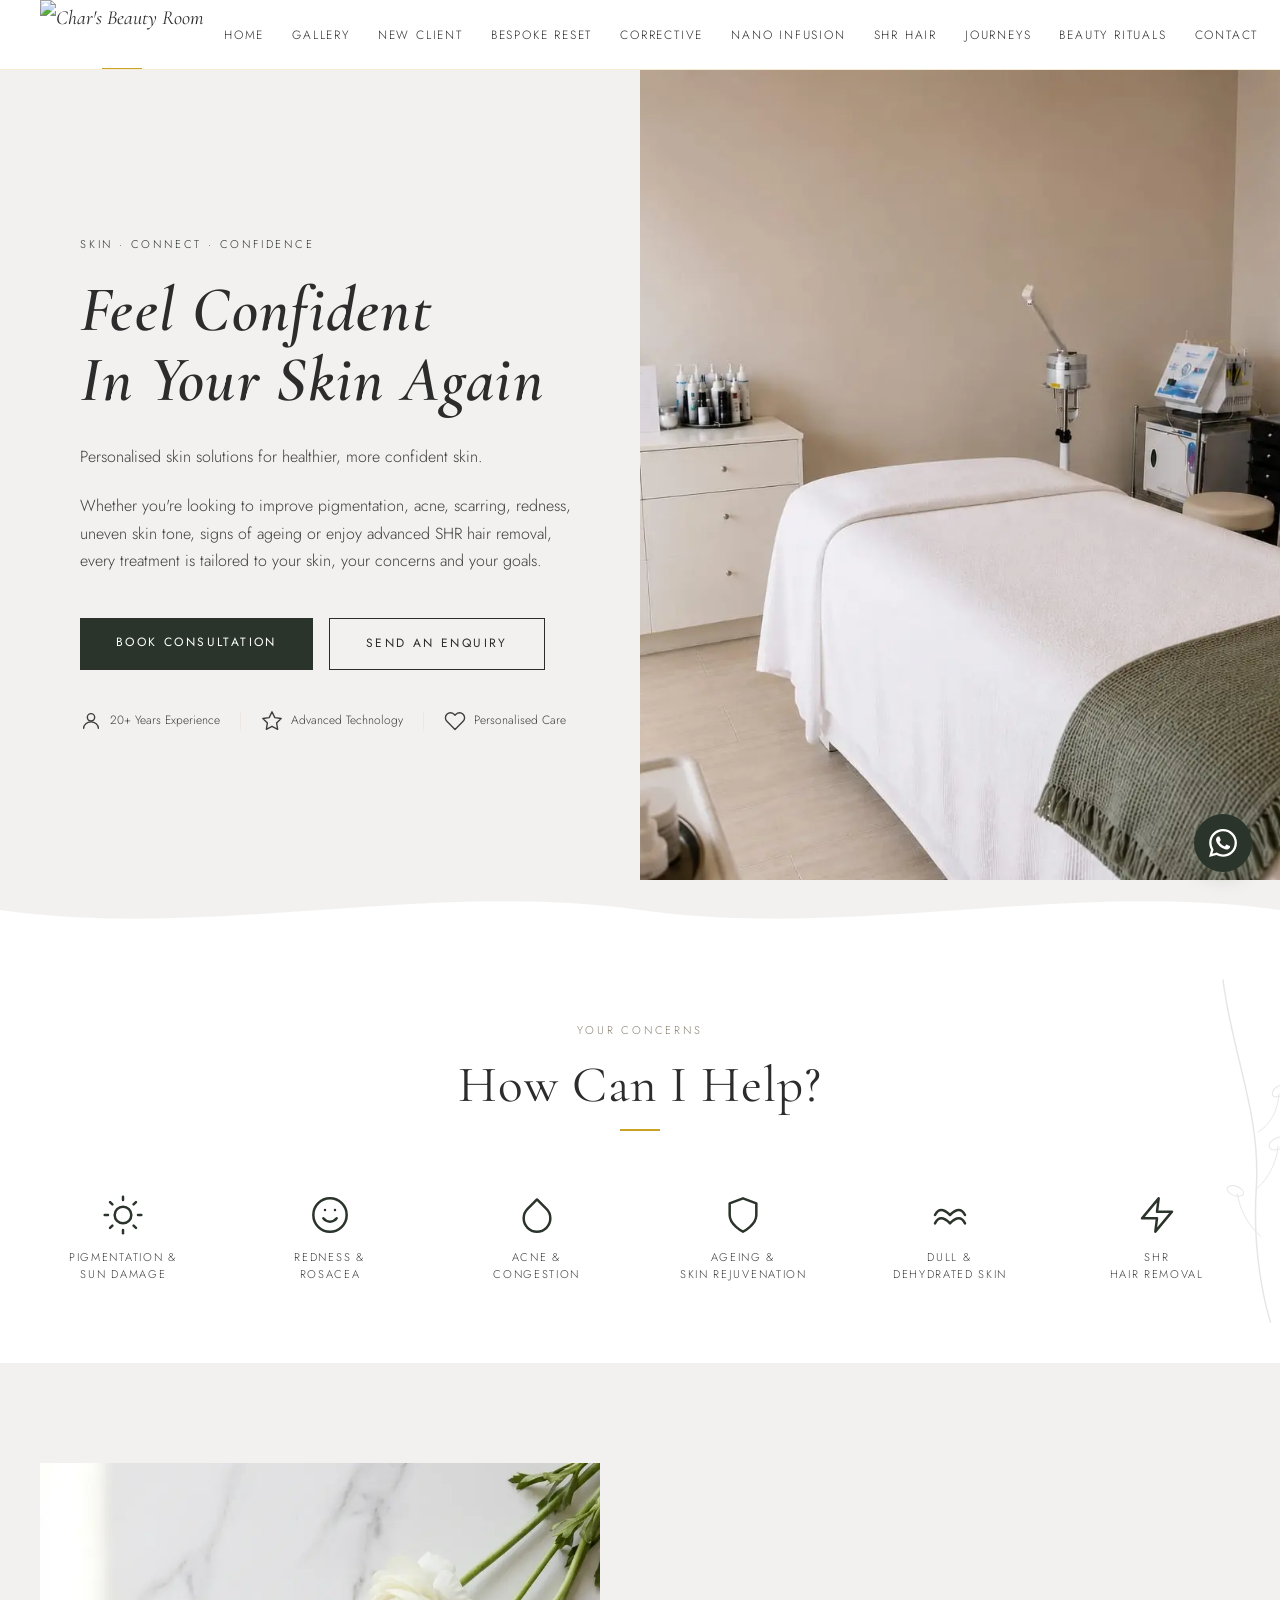
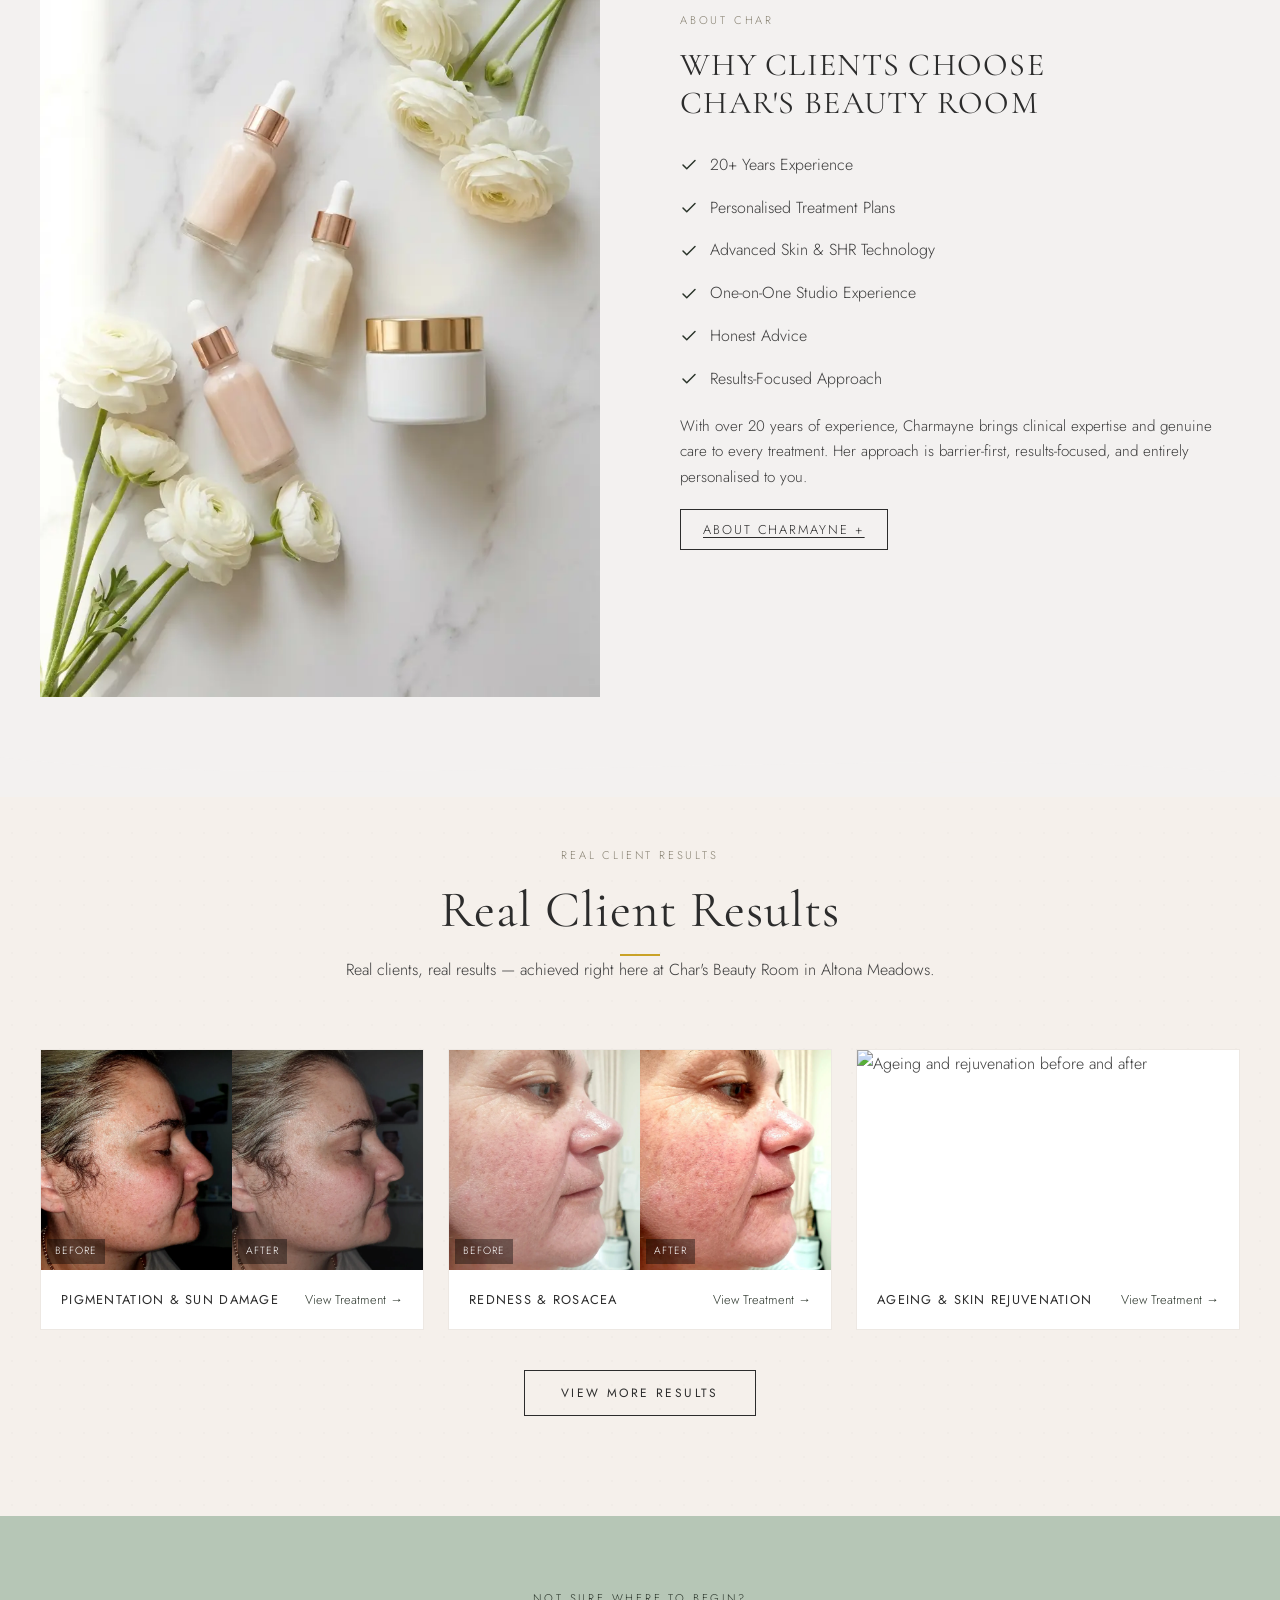
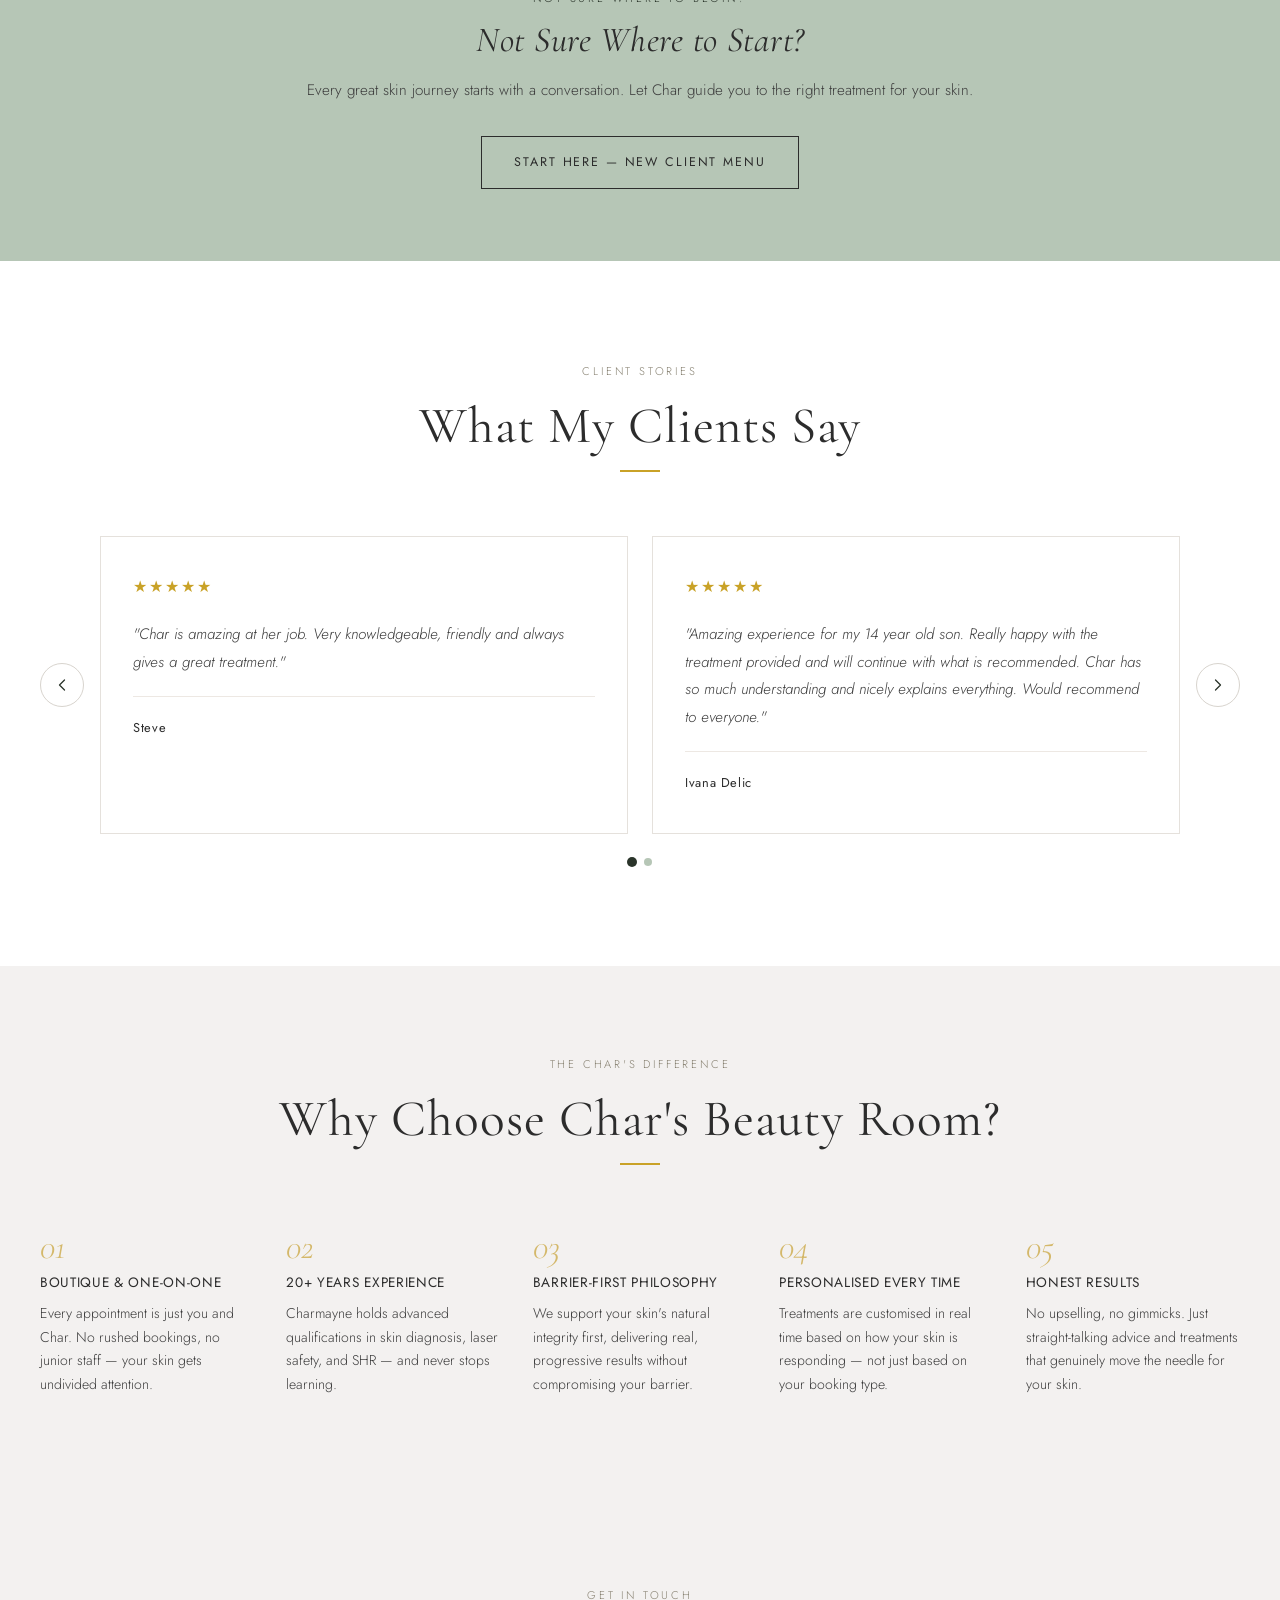
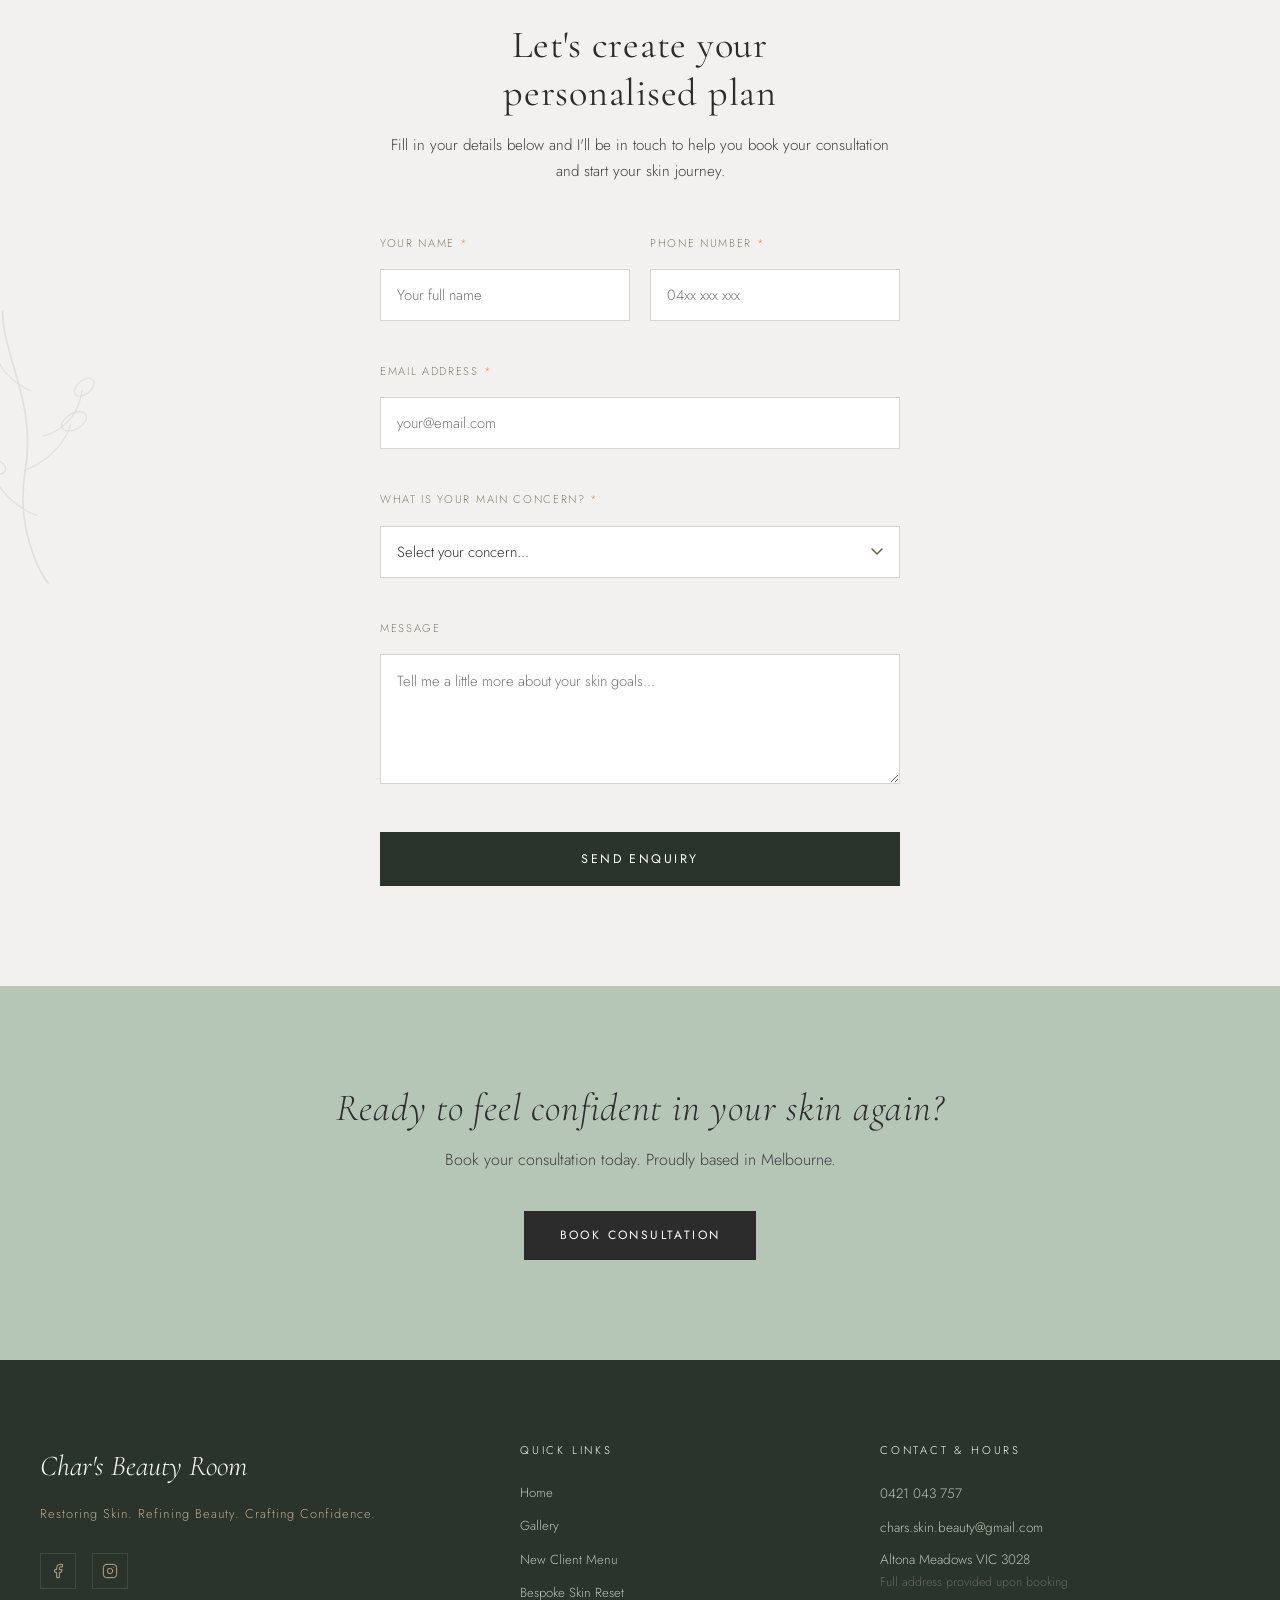
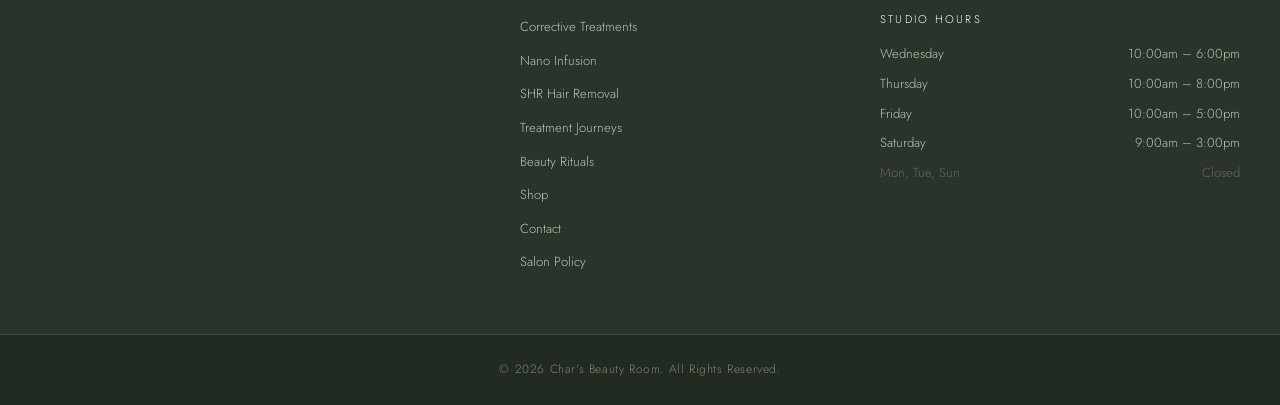
==== index.html @ d91507ef "we" ====
<!DOCTYPE html>
<html lang="en">
<head>
  <meta charset="UTF-8">
  <meta name="viewport" content="width=device-width, initial-scale=1.0">
  <meta name="description" content="Char's Beauty Room — boutique luxury skin and beauty studio in Altona Meadows, Melbourne. Expert skin treatments for pigmentation, rosacea, acne, ageing and SHR hair removal. Personalised to you.">
  <title>Char's Beauty Room | Boutique Skin & Beauty Studio | Altona Meadows Melbourne</title>
  <link rel="stylesheet" href="css/style.css">
  <link rel="icon" type="image/webp" href="images/LOGO.webp">
  <link rel="apple-touch-icon" href="images/LOGO.webp">
</head>
<body>

  <!-- NAVIGATION -->
  <nav class="site-nav" role="navigation" aria-label="Main navigation">
    <div class="nav-inner">
      <a href="index.html" class="nav-logo"><img src="images/LOGO.webp" alt="Char's Beauty Room" class="nav-logo-img"><span class="nav-logo-accent" aria-hidden="true"></span></a>
      <ul class="nav-links" role="list">
        <li><a href="index.html">Home</a></li>
        <li><a href="gallery.html">Gallery</a></li>
        <li><a href="new-client-menu.html">New Client</a></li>
        <li><a href="bespoke-skin-reset.html">Bespoke Reset</a></li>
        <li><a href="corrective-treatments.html">Corrective</a></li>
        <li><a href="nano-infusion.html">Nano Infusion</a></li>
        <li><a href="shr-hair-removal.html">SHR Hair</a></li>
        <li><a href="treatment-journeys.html">Journeys</a></li>
        <li><a href="beauty-rituals.html">Beauty Rituals</a></li>
        <li><a href="contact.html">Contact</a></li>
        <li><a href="shop.html">Shop</a></li>
      </ul>
      <div class="nav-right">
        <a href="https://charsbeautyroom.square.site/s/appointments" target="_blank" rel="noopener" class="btn-book-nav">Book Now</a>
        <button class="hamburger" id="hamburger" aria-label="Open menu" aria-expanded="false">
          <span></span><span></span><span></span>
        </button>
      </div>
    </div>
    <div class="nav-mobile" id="mobileNav" role="navigation" aria-label="Mobile navigation">
      <a href="index.html">Home</a>
      <a href="gallery.html">Gallery</a>
      <a href="new-client-menu.html">New Client</a>
      <a href="bespoke-skin-reset.html">Bespoke Reset</a>
      <a href="corrective-treatments.html">Corrective</a>
      <a href="nano-infusion.html">Nano Infusion</a>
      <a href="shr-hair-removal.html">SHR Hair Removal</a>
      <a href="treatment-journeys.html">Treatment Journeys</a>
      <a href="beauty-rituals.html">Beauty Rituals</a>
      <a href="shop.html">Shop</a>
      <a href="contact.html">Contact</a>
      <a href="salon-policy.html">Salon Policy</a>
      <a href="https://charsbeautyroom.square.site/s/appointments" target="_blank" rel="noopener" class="btn-book-mobile">Book Now</a>
    </div>
  </nav>

  <!-- HERO — split layout, left text / right image -->
  <section class="hp-hero">
    <div class="hp-hero-left">
      <span class="hp-hero-eyebrow">Skin &middot; Connect &middot; Confidence</span>
      <h1 class="hp-hero-h1">Feel Confident<br>In Your Skin Again</h1>
      <p class="hp-hero-sub">Personalised skin solutions for healthier, more confident skin.</p>
      <p class="hp-hero-sub" style="margin-top:10px;">Whether you're looking to improve pigmentation, acne, scarring, redness, uneven skin tone, signs of ageing or enjoy advanced SHR hair removal, every treatment is tailored to your skin, your concerns and your goals.</p>
      <div class="hp-hero-btns">
        <a href="https://charsbeautyroom.square.site/s/appointments" target="_blank" rel="noopener" class="btn-hp-sage">Book Consultation</a>
        <a href="#contact-form" class="btn-hp-outline">Send an Enquiry</a>
      </div>
      <div class="hp-trust-badges">
        <div class="hp-badge">
          <svg width="22" height="22" viewBox="0 0 24 24" fill="none" stroke="currentColor" stroke-width="1.5" stroke-linecap="round" stroke-linejoin="round" aria-hidden="true"><circle cx="12" cy="8" r="4"/><path d="M4 20c0-4 3.6-7 8-7s8 3 8 7"/></svg>
          <span>20+ Years Experience</span>
        </div>
        <span class="hp-badge-divider" aria-hidden="true"></span>
        <div class="hp-badge">
          <svg width="22" height="22" viewBox="0 0 24 24" fill="none" stroke="currentColor" stroke-width="1.5" stroke-linecap="round" stroke-linejoin="round" aria-hidden="true"><polygon points="12 2 15.09 8.26 22 9.27 17 14.14 18.18 21.02 12 17.77 5.82 21.02 7 14.14 2 9.27 8.91 8.26 12 2"/></svg>
          <span>Advanced Technology</span>
        </div>
        <span class="hp-badge-divider" aria-hidden="true"></span>
        <div class="hp-badge">
          <svg width="22" height="22" viewBox="0 0 24 24" fill="none" stroke="currentColor" stroke-width="1.5" stroke-linecap="round" stroke-linejoin="round" aria-hidden="true"><path d="M20.84 4.61a5.5 5.5 0 0 0-7.78 0L12 5.67l-1.06-1.06a5.5 5.5 0 0 0-7.78 7.78l1.06 1.06L12 21.23l7.78-7.78 1.06-1.06a5.5 5.5 0 0 0 0-7.78z"/></svg>
          <span>Personalised Care</span>
        </div>
      </div>
    </div>
    <div class="hp-hero-right">
      <!-- TODO: Replace with images/homepage-hero-new.webp when provided -->
      <div class="hp-hero-placeholder" style="background:#EDE8E3;width:100%;height:100%;display:flex;align-items:center;justify-content:center;min-height:500px;">
        <img src="images/studio-bed.webp" alt="Char's Beauty Room treatment studio" loading="eager" class="hp-hero-img" onerror="this.style.display='none';this.parentNode.querySelector('.hp-placeholder-text').style.display='block'">
        <span class="hp-placeholder-text" style="display:none;font-family:'Cormorant Garamond',serif;font-style:italic;color:#9E9E9E;font-size:1.2rem;">Image coming soon</span>
      </div>
    </div>
  </section>

  <!-- WAVE DIVIDER: hero → concerns -->
  <div class="hp-wave-divider hp-wave-linen" aria-hidden="true">
    <svg viewBox="0 0 1440 60" preserveAspectRatio="none" xmlns="http://www.w3.org/2000/svg"><path d="M0,30 C240,60 480,0 720,30 C960,60 1200,0 1440,30 L1440,60 L0,60 Z" fill="#FFFFFF"/></svg>
  </div>

  <!-- HOW CAN I HELP -->
  <section class="section section-white hp-concerns-section" style="position:relative;overflow:hidden;">
    <div class="section-inner">
      <div class="section-header centered reveal">
        <span class="eyebrow">Your Concerns</span>
        <h2>How Can I Help?</h2>
      </div>
      <div class="hp-concerns-grid">
        <a href="corrective-treatments.html" class="hp-concern-item reveal">
          <svg class="hp-concern-icon" viewBox="0 0 24 24" fill="none" stroke="currentColor" stroke-width="1.5" stroke-linecap="round" stroke-linejoin="round" aria-hidden="true"><circle cx="12" cy="12" r="5"/><line x1="12" y1="1" x2="12" y2="3"/><line x1="12" y1="21" x2="12" y2="23"/><line x1="4.22" y1="4.22" x2="5.64" y2="5.64"/><line x1="18.36" y1="18.36" x2="19.78" y2="19.78"/><line x1="1" y1="12" x2="3" y2="12"/><line x1="21" y1="12" x2="23" y2="12"/><line x1="4.22" y1="19.78" x2="5.64" y2="18.36"/><line x1="18.36" y1="5.64" x2="19.78" y2="4.22"/></svg>
          <span>Pigmentation &amp;<br>Sun Damage</span>
        </a>
        <a href="corrective-treatments.html" class="hp-concern-item reveal">
          <svg class="hp-concern-icon" viewBox="0 0 24 24" fill="none" stroke="currentColor" stroke-width="1.5" stroke-linecap="round" stroke-linejoin="round" aria-hidden="true"><path d="M12 2C6.48 2 2 6.48 2 12s4.48 10 10 10 10-4.48 10-10S17.52 2 12 2z"/><path d="M8 14s1.5 2 4 2 4-2 4-2"/><path d="M9 9h.01M15 9h.01"/></svg>
          <span>Redness &amp;<br>Rosacea</span>
        </a>
        <a href="corrective-treatments.html" class="hp-concern-item reveal">
          <svg class="hp-concern-icon" viewBox="0 0 24 24" fill="none" stroke="currentColor" stroke-width="1.5" stroke-linecap="round" stroke-linejoin="round" aria-hidden="true"><path d="M12 2.69l5.66 5.66a8 8 0 1 1-11.31 0z"/></svg>
          <span>Acne &amp;<br>Congestion</span>
        </a>
        <a href="bespoke-skin-reset.html" class="hp-concern-item reveal">
          <svg class="hp-concern-icon" viewBox="0 0 24 24" fill="none" stroke="currentColor" stroke-width="1.5" stroke-linecap="round" stroke-linejoin="round" aria-hidden="true"><path d="M12 22s8-4 8-10V5l-8-3-8 3v7c0 6 8 10 8 10z"/></svg>
          <span>Ageing &amp;<br>Skin Rejuvenation</span>
        </a>
        <a href="bespoke-skin-reset.html" class="hp-concern-item reveal">
          <svg class="hp-concern-icon" viewBox="0 0 24 24" fill="none" stroke="currentColor" stroke-width="1.5" stroke-linecap="round" stroke-linejoin="round" aria-hidden="true"><path d="M3 12 Q6 6 12 12 Q18 6 21 12"/><path d="M3 17 Q6 11 12 17 Q18 11 21 17"/></svg>
          <span>Dull &amp;<br>Dehydrated Skin</span>
        </a>
        <a href="shr-hair-removal.html" class="hp-concern-item reveal">
          <svg class="hp-concern-icon" viewBox="0 0 24 24" fill="none" stroke="currentColor" stroke-width="1.5" stroke-linecap="round" stroke-linejoin="round" aria-hidden="true"><path d="M13 2L3 14h9l-1 8 10-12h-9l1-8z"/></svg>
          <span>SHR<br>Hair Removal</span>
        </a>
      </div>
      <!-- Decorative botanical right edge -->
      <svg class="hp-concerns-botanical" viewBox="0 0 80 400" fill="none" xmlns="http://www.w3.org/2000/svg" aria-hidden="true" style="position:absolute;right:0;top:50%;transform:translateY(-50%);height:380px;opacity:0.12;pointer-events:none;">
        <path d="M70 380 C70 380 50 320 55 240 C60 160 30 100 20 20" stroke="#2A342A" stroke-width="1.5" stroke-linecap="round"/>
        <path d="M55 240 C55 240 75 225 78 195" stroke="#2A342A" stroke-width="1" stroke-linecap="round"/>
        <path d="M60 290 C60 290 40 275 35 245" stroke="#2A342A" stroke-width="1" stroke-linecap="round"/>
        <path d="M57 180 C57 180 77 170 79 140" stroke="#2A342A" stroke-width="1" stroke-linecap="round"/>
        <ellipse cx="78" cy="192" rx="10" ry="6" transform="rotate(-25 78 192)" stroke="#2A342A" stroke-width="1"/>
        <ellipse cx="33" cy="242" rx="9" ry="5" transform="rotate(20 33 242)" stroke="#2A342A" stroke-width="1"/>
        <ellipse cx="79" cy="137" rx="8" ry="5" transform="rotate(-35 79 137)" stroke="#2A342A" stroke-width="1"/>
      </svg>
    </div>
  </section>

  <!-- ABOUT CHAR -->
  <section class="section section-linen hp-about-section">
    <div class="section-inner">
      <div class="hp-about-grid">
        <div class="hp-about-image reveal">
          <!-- TODO: Replace with images/homepage-about-new.webp when provided -->
          <img src="images/homepage-hero-new.webp" alt="Char's Beauty Room skincare" loading="lazy" class="hp-about-img" onerror="this.style.display='none';this.nextElementSibling.style.display='flex'" style="object-fit:cover;width:100%;height:100%;">
          <div class="hp-img-placeholder" style="display:none;width:100%;height:500px;background:#EDE8E3;align-items:center;justify-content:center;"><span style="font-family:'Cormorant Garamond',serif;font-style:italic;color:#9E9E9E;font-size:1.1rem;">Image coming soon</span></div>
        </div>
        <div class="hp-about-content reveal">
          <span class="eyebrow">About Char</span>
          <h2 class="hp-about-h2">Why Clients Choose<br>Char's Beauty Room</h2>
          <ul class="hp-checklist">
            <li>
              <svg class="hp-check" viewBox="0 0 24 24" fill="none" stroke="currentColor" stroke-width="2" stroke-linecap="round" stroke-linejoin="round" aria-hidden="true"><polyline points="20 6 9 17 4 12"/></svg>
              20+ Years Experience
            </li>
            <li>
              <svg class="hp-check" viewBox="0 0 24 24" fill="none" stroke="currentColor" stroke-width="2" stroke-linecap="round" stroke-linejoin="round" aria-hidden="true"><polyline points="20 6 9 17 4 12"/></svg>
              Personalised Treatment Plans
            </li>
            <li>
              <svg class="hp-check" viewBox="0 0 24 24" fill="none" stroke="currentColor" stroke-width="2" stroke-linecap="round" stroke-linejoin="round" aria-hidden="true"><polyline points="20 6 9 17 4 12"/></svg>
              Advanced Skin &amp; SHR Technology
            </li>
            <li>
              <svg class="hp-check" viewBox="0 0 24 24" fill="none" stroke="currentColor" stroke-width="2" stroke-linecap="round" stroke-linejoin="round" aria-hidden="true"><polyline points="20 6 9 17 4 12"/></svg>
              One-on-One Studio Experience
            </li>
            <li>
              <svg class="hp-check" viewBox="0 0 24 24" fill="none" stroke="currentColor" stroke-width="2" stroke-linecap="round" stroke-linejoin="round" aria-hidden="true"><polyline points="20 6 9 17 4 12"/></svg>
              Honest Advice
            </li>
            <li>
              <svg class="hp-check" viewBox="0 0 24 24" fill="none" stroke="currentColor" stroke-width="2" stroke-linecap="round" stroke-linejoin="round" aria-hidden="true"><polyline points="20 6 9 17 4 12"/></svg>
              Results-Focused Approach
            </li>
          </ul>
          <p class="hp-about-teaser">With over 20 years of experience, Charmayne brings clinical expertise and genuine care to every treatment. Her approach is barrier-first, results-focused, and entirely personalised to you.</p>
          <button class="hp-expand-btn" id="about-expand-btn" aria-expanded="false">About Charmayne +</button>
          <div class="hp-expand-content" id="about-expand-content" aria-hidden="true">
            <p class="hp-expand-text">I'm Charmayne — the founder, therapist, and the person you will see at every single appointment. With over 20 years in the skin and beauty industry, I have spent my career learning what skin actually needs — not what sells, not what looks good on a menu, but what delivers real, lasting results for real people.</p>
            <p class="hp-expand-text">I built Char's Beauty Room because I believe you deserve better than a generic facial from someone who has never seen your skin before. Every client who walks through my door receives my complete attention, my honest professional opinion, and a treatment plan built specifically around them.</p>
            <p class="hp-expand-text">Holding a Diploma in Beauty Therapy, a nationally accredited Laser Safety certificate, and multiple advanced qualifications in skin diagnosis and SHR Hair Removal, I stay ahead of the latest skin technologies — not to chase trends, but to ensure that what we offer is always at the highest possible standard.</p>
            <p class="hp-expand-text">At the heart of everything we do is a belief that skin health is cumulative. One treatment can change how your skin looks today. A treatment journey changes how your skin behaves for years. We are here for the long game — and we will be honest with you about what that looks like.</p>
            <p class="hp-expand-text" style="font-style:italic;color:#2A342A;">Char's Beauty Room is one studio. One expert. One person who genuinely cares about your skin.</p>
          </div>
        </div>
      </div>
    </div>
  </section>

  <!-- WAVE DIVIDER: about → results -->
  <div class="hp-wave-divider hp-wave-white" aria-hidden="true">
    <svg viewBox="0 0 1440 60" preserveAspectRatio="none" xmlns="http://www.w3.org/2000/svg"><path d="M0,20 C360,60 1080,0 1440,40 L1440,60 L0,60 Z" fill="#F3F1F0"/></svg>
  </div>

  <!-- REAL CLIENT RESULTS -->
  <section class="section section-linen hp-results-section hp-dot-texture" style="background:#F3F1F0;">
    <div class="section-inner">
      <div class="section-header centered reveal">
        <span class="eyebrow">Real Client Results</span>
        <h2>Real Client Results</h2>
        <p>Real clients, real results — achieved right here at Char's Beauty Room in Altona Meadows.</p>
      </div>

      <!-- Row 1 — always visible -->
      <div class="hp-results-grid" id="results-row-1">
        <!-- Card 1: Pigmentation -->
        <div class="hp-result-card reveal">
          <div class="hp-result-images">
            <div class="hp-result-img-wrap">
              <img src="images/pigmentation-before.webp" alt="Pigmentation before treatment" loading="lazy">
              <span class="hp-result-label">Before</span>
            </div>
            <div class="hp-result-img-wrap">
              <img src="images/pigmentation-after.webp" alt="Pigmentation after treatment" loading="lazy">
              <span class="hp-result-label">After</span>
            </div>
          </div>
          <div class="hp-result-body">
            <span class="hp-result-concern">Pigmentation &amp; Sun Damage</span>
            <a href="corrective-treatments.html" class="hp-result-link">View Treatment &rarr;</a>
          </div>
        </div>

        <!-- Card 2: Rosacea -->
        <div class="hp-result-card reveal">
          <div class="hp-result-images">
            <div class="hp-result-img-wrap">
              <img src="images/rosacea-before.webp" alt="Rosacea before treatment" loading="lazy">
              <span class="hp-result-label">Before</span>
            </div>
            <div class="hp-result-img-wrap">
              <img src="images/rosacea-after.webp" alt="Rosacea after treatment" loading="lazy">
              <span class="hp-result-label">After</span>
            </div>
          </div>
          <div class="hp-result-body">
            <span class="hp-result-concern">Redness &amp; Rosacea</span>
            <a href="corrective-treatments.html" class="hp-result-link">View Treatment &rarr;</a>
          </div>
        </div>

        <!-- Card 3: Ageing — single collage image -->
        <div class="hp-result-card reveal">
          <div class="hp-result-images hp-result-single">
            <img src="images/ageing-rejuvenation-before-after.webp" alt="Ageing and rejuvenation before and after" loading="lazy">
          </div>
          <div class="hp-result-body">
            <span class="hp-result-concern">Ageing &amp; Skin Rejuvenation</span>
            <a href="bespoke-skin-reset.html" class="hp-result-link">View Treatment &rarr;</a>
          </div>
        </div>
      </div>

      <!-- Toggle button -->
      <div class="hp-results-toggle-wrap">
        <button class="btn-hp-outline-dark" id="results-toggle-btn" aria-expanded="false">View More Results</button>
      </div>

      <!-- Row 2 — hidden, revealed on toggle -->
      <div class="hp-results-grid hp-results-hidden" id="results-row-2" aria-hidden="true">
        <!-- Card 4: Acne -->
        <div class="hp-result-card reveal">
          <div class="hp-result-images hp-result-single">
            <img src="images/acne-chin-before-after.webp" alt="Chin acne before and after" loading="lazy">
          </div>
          <div class="hp-result-body">
            <span class="hp-result-concern">Acne &amp; Congestion</span>
            <a href="corrective-treatments.html" class="hp-result-link">View Treatment &rarr;</a>
          </div>
        </div>

        <!-- Card 5: SHR facial -->
        <div class="hp-result-card reveal">
          <div class="hp-result-images hp-result-single">
            <img src="images/shr-facial-hair-collage.webp" alt="SHR facial hair removal results" loading="lazy">
          </div>
          <div class="hp-result-body">
            <span class="hp-result-concern">SHR — Facial Hair Removal</span>
            <a href="shr-hair-removal.html" class="hp-result-link">View Treatment &rarr;</a>
          </div>
        </div>

        <!-- Card 6: SHR back -->
        <div class="hp-result-card reveal">
          <div class="hp-result-images">
            <div class="hp-result-img-wrap">
              <img src="images/shr-back-before.webp" alt="Back hair before SHR" loading="lazy">
              <span class="hp-result-label">Before</span>
            </div>
            <div class="hp-result-img-wrap">
              <img src="images/shr-back-after.webp" alt="Back hair after SHR" loading="lazy">
              <span class="hp-result-label">After</span>
            </div>
          </div>
          <div class="hp-result-body">
            <span class="hp-result-concern">SHR — Back Hair Removal</span>
            <a href="shr-hair-removal.html" class="hp-result-link">View Treatment &rarr;</a>
          </div>
        </div>

        <!-- Card 7: ba.webp — before/after collage (acne/congestion) -->
        <div class="hp-result-card reveal">
          <div class="hp-result-images hp-result-single" style="background:#ffffff;">
            <img src="images/ba.webp" alt="Acne and congestion before and after" loading="lazy" style="width:100%;height:auto;object-fit:contain;display:block;">
          </div>
          <div class="hp-result-body">
            <span class="hp-result-concern">Acne &amp; Congestion</span>
            <a href="corrective-treatments.html" class="hp-result-link">View Treatment &rarr;</a>
          </div>
        </div>

        <!-- Card 8: ba1.webp — before/after collage (pigmentation) -->
        <div class="hp-result-card reveal">
          <div class="hp-result-images hp-result-single" style="background:#ffffff;">
            <img src="images/ba1.webp" alt="Pigmentation treatment before and after" loading="lazy" style="width:100%;height:auto;object-fit:contain;display:block;">
          </div>
          <div class="hp-result-body">
            <span class="hp-result-concern">Pigmentation &amp; Sun Damage</span>
            <a href="corrective-treatments.html" class="hp-result-link">View Treatment &rarr;</a>
          </div>
        </div>

        <!-- Card 9: ba2.webp — before/after collage (skin rejuvenation) -->
        <div class="hp-result-card reveal">
          <div class="hp-result-images hp-result-single" style="background:#ffffff;">
            <img src="images/ba2.webp" alt="Skin rejuvenation before and after" loading="lazy" style="width:100%;height:auto;object-fit:contain;display:block;">
          </div>
          <div class="hp-result-body">
            <span class="hp-result-concern">Skin Rejuvenation</span>
            <a href="corrective-treatments.html" class="hp-result-link">View Treatment &rarr;</a>
          </div>
        </div>
      </div>

    </div>
  </section>

  <!-- NOT SURE WHERE TO START — dark banner -->
  <section class="hp-not-sure-banner">
    <div class="section-inner">
      <span class="eyebrow reveal">Not Sure Where to Begin?</span>
      <h2 class="reveal">Not Sure Where to Start?</h2>
      <p class="reveal">Every great skin journey starts with a conversation. Let Char guide you to the right treatment for your skin.</p>
      <a href="new-client-menu.html" class="btn-outlined-white reveal">Start Here — New Client Menu</a>
    </div>
  </section>

  <!-- TESTIMONIALS SLIDER -->
  <section class="section section-white hp-testimonials-section">
    <div class="section-inner">
      <div class="section-header centered reveal">
        <span class="eyebrow">Client Stories</span>
        <h2>What My Clients Say</h2>
      </div>
      <div class="testi-slider-wrap" id="testiSlider">
        <button class="testi-arrow testi-prev" aria-label="Previous testimonial">
          <svg width="20" height="20" viewBox="0 0 24 24" fill="none" stroke="#2A342A" stroke-width="1.5" stroke-linecap="round" stroke-linejoin="round"><polyline points="15 18 9 12 15 6"/></svg>
        </button>
        <div class="testi-track-outer">
          <div class="testi-track" id="testiTrack">
            <div class="hp-testi-card">
              <div class="hp-testi-stars" aria-label="5 stars">&#9733;&#9733;&#9733;&#9733;&#9733;</div>
              <p class="hp-testi-quote">"Char is amazing at her job. Very knowledgeable, friendly and always gives a great treatment."</p>
              <hr class="hp-testi-divider">
              <span class="hp-testi-name">Steve</span>
            </div>
            <div class="hp-testi-card">
              <div class="hp-testi-stars" aria-label="5 stars">&#9733;&#9733;&#9733;&#9733;&#9733;</div>
              <p class="hp-testi-quote">"Amazing experience for my 14 year old son. Really happy with the treatment provided and will continue with what is recommended. Char has so much understanding and nicely explains everything. Would recommend to everyone."</p>
              <hr class="hp-testi-divider">
              <span class="hp-testi-name">Ivana Delic</span>
            </div>
            <div class="hp-testi-card">
              <div class="hp-testi-stars" aria-label="5 stars">&#9733;&#9733;&#9733;&#9733;&#9733;</div>
              <p class="hp-testi-quote">"Today I visited Char's Beauty Room. I had a facial and waxing. It was absolutely fantastic. I felt so comfortable and relaxed. I will be returning to have more treatments."</p>
              <hr class="hp-testi-divider">
              <span class="hp-testi-name">Nick De Silva</span>
            </div>
            <div class="hp-testi-card">
              <div class="hp-testi-stars" aria-label="5 stars">&#9733;&#9733;&#9733;&#9733;&#9733;</div>
              <p class="hp-testi-quote">"I have been a happy client of Char's for several years and would recommend her to anyone looking for an honest, caring and friendly experience. Most recently SHR hair removal — painless long lasting results. Look forward to being a client for many years to come."</p>
              <hr class="hp-testi-divider">
              <span class="hp-testi-name">Belinda R.</span>
            </div>
          </div>
        </div>
        <button class="testi-arrow testi-next" aria-label="Next testimonial">
          <svg width="20" height="20" viewBox="0 0 24 24" fill="none" stroke="#2A342A" stroke-width="1.5" stroke-linecap="round" stroke-linejoin="round"><polyline points="9 18 15 12 9 6"/></svg>
        </button>
      </div>
      <div class="testi-dots" id="testiDots" aria-label="Testimonial navigation"></div>
    </div>
  </section>

  <!-- WHY CHOOSE CHAR'S BEAUTY ROOM -->
  <section class="hp-why-section">
    <div class="section-inner hp-why-section-inner">
      <div class="section-header centered reveal">
        <span class="eyebrow">The Char's Difference</span>
        <h2>Why Choose Char's Beauty Room?</h2>
      </div>
      <div class="hp-why-pillars">
        <div class="hp-why-pillar reveal">
          <span class="hp-why-num">01</span>
          <h3>Boutique &amp; One-on-One</h3>
          <p>Every appointment is just you and Char. No rushed bookings, no junior staff — your skin gets undivided attention.</p>
        </div>
        <div class="hp-why-pillar reveal">
          <span class="hp-why-num">02</span>
          <h3>20+ Years Experience</h3>
          <p>Charmayne holds advanced qualifications in skin diagnosis, laser safety, and SHR — and never stops learning.</p>
        </div>
        <div class="hp-why-pillar reveal">
          <span class="hp-why-num">03</span>
          <h3>Barrier-First Philosophy</h3>
          <p>We support your skin's natural integrity first, delivering real, progressive results without compromising your barrier.</p>
        </div>
        <div class="hp-why-pillar reveal">
          <span class="hp-why-num">04</span>
          <h3>Personalised Every Time</h3>
          <p>Treatments are customised in real time based on how your skin is responding — not just based on your booking type.</p>
        </div>
        <div class="hp-why-pillar reveal">
          <span class="hp-why-num">05</span>
          <h3>Honest Results</h3>
          <p>No upselling, no gimmicks. Just straight-talking advice and treatments that genuinely move the needle for your skin.</p>
        </div>
      </div>
    </div>
  </section>

  <!-- CONTACT FORM -->
  <section class="hp-contact-section" id="contact-form">
    <!-- Botanical decoration -->
    <svg class="hp-contact-botanical" viewBox="0 0 120 300" fill="none" xmlns="http://www.w3.org/2000/svg" aria-hidden="true">
      <path d="M60 280 C60 280 30 240 40 180 C50 120 20 80 20 40" stroke="#B6C6B6" stroke-width="1.5" stroke-linecap="round"/>
      <path d="M40 180 C40 180 70 170 80 140" stroke="#B6C6B6" stroke-width="1" stroke-linecap="round"/>
      <path d="M50 220 C50 220 20 210 10 180" stroke="#B6C6B6" stroke-width="1" stroke-linecap="round"/>
      <path d="M55 150 C55 150 85 145 90 110" stroke="#B6C6B6" stroke-width="1" stroke-linecap="round"/>
      <path d="M45 110 C45 110 15 100 10 65" stroke="#B6C6B6" stroke-width="1" stroke-linecap="round"/>
      <ellipse cx="83" cy="137" rx="12" ry="7" transform="rotate(-30 83 137)" stroke="#B6C6B6" stroke-width="1"/>
      <ellipse cx="13" cy="177" rx="10" ry="6" transform="rotate(20 13 177)" stroke="#B6C6B6" stroke-width="1"/>
      <ellipse cx="92" cy="107" rx="10" ry="6" transform="rotate(-40 92 107)" stroke="#B6C6B6" stroke-width="1"/>
      <ellipse cx="8" cy="62" rx="9" ry="5" transform="rotate(15 8 62)" stroke="#B6C6B6" stroke-width="1"/>
    </svg>
    <div class="hp-contact-inner">
      <div class="hp-contact-header reveal">
        <span class="eyebrow">Get in Touch</span>
        <h2 class="hp-contact-h2">Let's create your<br>personalised plan</h2>
        <p class="hp-contact-body">Fill in your details below and I'll be in touch to help you book your consultation and start your skin journey.</p>
      </div>
      <!-- TODO: Replace YOUR_FORM_ID with actual Formspree form ID -->
      <form class="hp-form" action="https://formspree.io/f/YOUR_FORM_ID" method="POST">
        <input type="hidden" name="_subject" value="New enquiry — Char's Beauty Room">
        <div class="hp-form-row">
          <div class="hp-form-group">
            <label for="hf-name">Your Name <span class="form-required">*</span></label>
            <input type="text" id="hf-name" name="name" required placeholder="Your full name">
          </div>
          <div class="hp-form-group">
            <label for="hf-phone">Phone Number <span class="form-required">*</span></label>
            <input type="tel" id="hf-phone" name="phone" required placeholder="04xx xxx xxx">
          </div>
        </div>
        <div class="hp-form-group">
          <label for="hf-email">Email Address <span class="form-required">*</span></label>
          <input type="email" id="hf-email" name="email" required placeholder="your@email.com">
        </div>
        <div class="hp-form-group">
          <label for="hf-concern">What is your main concern? <span class="form-required">*</span></label>
          <select id="hf-concern" name="concern" required>
            <option value="" disabled selected>Select your concern...</option>
            <option value="Pigmentation &amp; Sun Damage">Pigmentation &amp; Sun Damage</option>
            <option value="Acne &amp; Congestion">Acne &amp; Congestion</option>
            <option value="Redness &amp; Rosacea">Redness &amp; Rosacea</option>
            <option value="Ageing &amp; Fine Lines">Ageing &amp; Fine Lines</option>
            <option value="Dull &amp; Dehydrated Skin">Dull &amp; Dehydrated Skin</option>
            <option value="SHR Hair Removal">SHR Hair Removal</option>
            <option value="Not Sure — Book a Consultation">Not Sure — Book a Consultation</option>
          </select>
        </div>
        <div class="hp-form-group">
          <label for="hf-message">Message</label>
          <textarea id="hf-message" name="message" rows="4" placeholder="Tell me a little more about your skin goals..."></textarea>
        </div>
        <button type="submit" class="hp-form-submit">Send Enquiry</button>
      </form>
    </div>
  </section>

  <!-- FINAL CTA BANNER -->
  <section class="hp-cta-dark">
    <div class="section-inner" style="text-align:center;">
      <h2 class="hp-cta-h2 reveal"><em>Ready to feel confident in your skin again?</em></h2>
      <p class="hp-cta-sub reveal">Book your consultation today. Proudly based in Melbourne.</p>
      <a href="https://charsbeautyroom.square.site/s/appointments" target="_blank" rel="noopener" class="btn-hp-sage reveal">Book Consultation</a>
    </div>
  </section>

  <!-- FOOTER -->
  <footer class="site-footer">
    <div class="footer-inner">
      <div class="footer-col">
        <span class="footer-brand-name">Char's Beauty Room</span>
        <p class="footer-tagline">Restoring Skin. Refining Beauty. Crafting Confidence.</p>
        <div class="footer-socials">
          <a href="https://www.facebook.com/share/16y8bG85gF/" target="_blank" rel="noopener" aria-label="Facebook">
            <svg viewBox="0 0 24 24" aria-hidden="true"><path d="M18 2h-3a5 5 0 0 0-5 5v3H7v4h3v8h4v-8h3l1-4h-4V7a1 1 0 0 1 1-1h3z"/></svg>
          </a>
          <a href="https://www.instagram.com/charsbeautyroom" target="_blank" rel="noopener" aria-label="Instagram">
            <svg viewBox="0 0 24 24" aria-hidden="true"><rect x="2" y="2" width="20" height="20" rx="5" ry="5"/><path d="M16 11.37A4 4 0 1 1 12.63 8 4 4 0 0 1 16 11.37z"/><line x1="17.5" y1="6.5" x2="17.51" y2="6.5"/></svg>
          </a>
        </div>
      </div>
      <div class="footer-col">
        <h4>Quick Links</h4>
        <nav class="footer-links" aria-label="Footer navigation">
          <a href="index.html">Home</a>
          <a href="gallery.html">Gallery</a>
          <a href="new-client-menu.html">New Client Menu</a>
          <a href="bespoke-skin-reset.html">Bespoke Skin Reset</a>
          <a href="corrective-treatments.html">Corrective Treatments</a>
          <a href="nano-infusion.html">Nano Infusion</a>
          <a href="shr-hair-removal.html">SHR Hair Removal</a>
          <a href="treatment-journeys.html">Treatment Journeys</a>
          <a href="beauty-rituals.html">Beauty Rituals</a>
          <a href="shop.html">Shop</a>
          <a href="contact.html">Contact</a>
          <a href="salon-policy.html">Salon Policy</a>
        </nav>
      </div>
      <div class="footer-col">
        <h4>Contact &amp; Hours</h4>
        <div class="footer-contact">
          <a href="tel:0421043757">0421 043 757</a>
          <a href="mailto:chars.skin.beauty@gmail.com">chars.skin.beauty@gmail.com</a>
          <p>Altona Meadows VIC 3028<br><small style="font-size:0.78rem;color:#666;">Full address provided upon booking</small></p>
        </div>
        <div class="footer-hours">
          <p class="footer-hours-title">Studio Hours</p>
          <table>
            <tr><td>Wednesday</td><td>10:00am – 6:00pm</td></tr>
            <tr><td>Thursday</td><td>10:00am – 8:00pm</td></tr>
            <tr><td>Friday</td><td>10:00am – 5:00pm</td></tr>
            <tr><td>Saturday</td><td>9:00am – 3:00pm</td></tr>
            <tr><td style="color:#666;">Mon, Tue, Sun</td><td style="color:#666;">Closed</td></tr>
          </table>
        </div>
      </div>
    </div>
    <div class="footer-bottom">
      <p>&copy; 2026 Char's Beauty Room. All Rights Reserved.</p>
    </div>
  </footer>

  <!-- WHATSAPP FLOATING WIDGET -->
  <div class="wa-widget">
    <span class="wa-tooltip">Chat with us</span>
    <a href="https://wa.me/61421043757" target="_blank" rel="noopener" class="wa-btn" aria-label="Chat on WhatsApp">
      <svg viewBox="0 0 24 24" xmlns="http://www.w3.org/2000/svg" aria-hidden="true">
        <path d="M17.472 14.382c-.297-.149-1.758-.867-2.03-.967-.273-.099-.471-.148-.67.15-.197.297-.767.966-.94 1.164-.173.199-.347.223-.644.075-.297-.15-1.255-.463-2.39-1.475-.883-.788-1.48-1.761-1.653-2.059-.173-.297-.018-.458.13-.606.134-.133.298-.347.446-.52.149-.174.198-.298.298-.497.099-.198.05-.371-.025-.52-.075-.149-.669-1.612-.916-2.207-.242-.579-.487-.5-.669-.51-.173-.008-.371-.01-.57-.01-.198 0-.52.074-.792.372-.272.297-1.04 1.016-1.04 2.479 0 1.462 1.065 2.875 1.213 3.074.149.198 2.096 3.2 5.077 4.487.709.306 1.262.489 1.694.625.712.227 1.36.195 1.871.118.571-.085 1.758-.719 2.006-1.413.248-.694.248-1.289.173-1.413-.074-.124-.272-.198-.57-.347m-5.421 7.403h-.004a9.87 9.87 0 01-5.031-1.378l-.361-.214-3.741.982.998-3.648-.235-.374a9.86 9.86 0 01-1.51-5.26c.001-5.45 4.436-9.884 9.888-9.884 2.64 0 5.122 1.03 6.988 2.898a9.825 9.825 0 012.893 6.994c-.003 5.45-4.437 9.884-9.885 9.884m8.413-18.297A11.815 11.815 0 0012.05 0C5.495 0 .16 5.335.157 11.892c0 2.096.547 4.142 1.588 5.945L.057 24l6.305-1.654a11.882 11.882 0 005.683 1.448h.005c6.554 0 11.89-5.335 11.893-11.893a11.821 11.821 0 00-3.48-8.413z"/>
      </svg>
    </a>
  </div>

  <!-- STICKY MOBILE BOOK NOW -->
  <a href="https://charsbeautyroom.square.site/s/appointments" target="_blank" rel="noopener" class="sticky-book-btn" aria-label="Book Now">Book Now</a>

  <!-- HOMEPAGE POPUP MODAL -->
  <div class="hp-popup-overlay" id="hp-popup-overlay" role="dialog" aria-modal="true" aria-labelledby="popup-heading">
    <div class="hp-popup">
      <button class="hp-popup-close" aria-label="Close">&times;</button>
      <span class="hp-popup-eyebrow">Welcome to Char's Beauty Room</span>
      <h2 id="popup-heading">Not sure where to begin?</h2>
      <p class="hp-popup-body">More than one skin concern?<br>Start with the <strong>Welcome Discovery Experience</strong> — a personalised plan, made for you.</p>
      <div class="hp-popup-divider" aria-hidden="true"></div>
      <ul class="hp-popup-benefits">
        <li>✦ Complimentary Under-Eye Mask, first visit</li>
        <li>✦ Complimentary LED Upgrade, next visit</li>
      </ul>
      <a href="https://charsbeautyroom.square.site/s/appointments" target="_blank" rel="noopener" class="hp-popup-cta">Book Now</a>
      <a href="new-client-menu.html" class="hp-popup-secondary">Learn more →</a>
    </div>
  </div>

  <script src="js/main.js"></script>
</body>
</html>
---- css/style.css ----
@import url('https://fonts.googleapis.com/css2?family=Cormorant+Garamond:ital,wght@0,300;0,400;0,500;1,300;1,400;1,500&family=Jost:wght@300;400&display=swap');

/* ============================================================
   RESET & BASE
   ============================================================ */
*, *::before, *::after {
  box-sizing: border-box;
  margin: 0;
  padding: 0;
}

html {
  scroll-behavior: smooth;
}

body {
  background-color: #F3F1F0;
  color: #3D3D3D;
  font-family: 'Jost', sans-serif;
  font-weight: 300;
  font-size: 1rem;
  line-height: 1.8;
  -webkit-font-smoothing: antialiased;
}

img {
  display: block;
  max-width: 100%;
}

a {
  text-decoration: none;
  color: inherit;
}

ul {
  list-style: none;
}

/* ============================================================
   TYPOGRAPHY
   ============================================================ */
h1 {
  font-family: 'Cormorant Garamond', serif;
  font-style: italic;
  font-weight: 300;
  font-size: clamp(2.8rem, 6vw, 5.5rem);
  letter-spacing: 0.02em;
  line-height: 1.1;
  color: #FFFFFF;
}

h2 {
  font-family: 'Cormorant Garamond', serif;
  font-weight: 400;
  font-size: clamp(2rem, 4vw, 3.2rem);
  letter-spacing: 0.02em;
  line-height: 1.15;
  color: #2C2C2C;
}

h3 {
  font-family: 'Cormorant Garamond', serif;
  font-weight: 400;
  font-size: 1.5rem;
  color: #2C2C2C;
  line-height: 1.3;
}

.eyebrow {
  font-family: 'Jost', sans-serif;
  font-weight: 300;
  font-size: 0.7rem;
  letter-spacing: 0.25em;
  text-transform: uppercase;
  color: #878171;
  display: block;
  margin-bottom: 16px;
}

.section-dark h2,
.section-dark h3 {
  color: #2C2C2C;
}

/* ============================================================
   NAVIGATION
   ============================================================ */
.site-nav {
  position: sticky;
  top: 0;
  z-index: 100;
  background: #FFFFFF;
  border-bottom: 1px solid #EDE8E3;
  height: 70px;
  display: flex;
  align-items: center;
}

.nav-inner {
  width: 100%;
  max-width: 1400px;
  margin: 0 auto;
  padding: 0 40px;
  display: flex;
  align-items: center;
  justify-content: space-between;
  gap: 20px;
}

.nav-logo {
  font-family: 'Cormorant Garamond', serif;
  font-style: italic;
  font-weight: 400;
  font-size: 1.25rem;
  color: #2C2C2C;
  white-space: nowrap;
  flex-shrink: 0;
}

.nav-logo:hover {
  color: #878171;
}

.nav-links {
  display: none;
  align-items: center;
  gap: 28px;
}

.nav-links a {
  font-family: 'Jost', sans-serif;
  font-weight: 300;
  font-size: 0.75rem;
  letter-spacing: 0.15em;
  text-transform: uppercase;
  color: #2C2C2C;
  transition: color 0.25s ease;
  white-space: nowrap;
}

.nav-links a:hover {
  color: #878171;
}

.nav-right {
  display: flex;
  align-items: center;
  gap: 20px;
  flex-shrink: 0;
}

.btn-book-nav {
  font-family: 'Jost', sans-serif;
  font-weight: 400;
  font-size: 0.7rem;
  letter-spacing: 0.2em;
  text-transform: uppercase;
  background: #2A342A;
  color: #FFFFFF;
  padding: 10px 24px;
  border: none;
  cursor: pointer;
  transition: background 0.25s ease;
  white-space: nowrap;
}

.btn-book-nav:hover {
  background: #3D4A3D;
}

/* Hamburger */
.hamburger {
  display: flex;
  flex-direction: column;
  justify-content: space-between;
  width: 24px;
  height: 16px;
  cursor: pointer;
  background: none;
  border: none;
  padding: 0;
}

.hamburger span {
  display: block;
  width: 100%;
  height: 1px;
  background: #2C2C2C;
  transition: transform 0.3s ease, opacity 0.3s ease;
}

.hamburger.open span:nth-child(1) {
  transform: translateY(7.5px) rotate(45deg);
}

.hamburger.open span:nth-child(2) {
  opacity: 0;
}

.hamburger.open span:nth-child(3) {
  transform: translateY(-7.5px) rotate(-45deg);
}

/* Mobile dropdown — driven by .nav-open on .site-nav */
.nav-mobile {
  position: absolute;
  top: 70px;
  left: 0;
  right: 0;
  background: #FFFFFF;
  border-bottom: 1px solid #EDE8E3;
  overflow: hidden;
  max-height: 0;
  transition: max-height 0.35s ease;
  z-index: 99;
}

/* Open state: toggled via JS adding .nav-open to .site-nav */
.site-nav.nav-open .nav-mobile {
  max-height: 600px;
}

.nav-mobile a {
  display: block;
  padding: 14px 24px;
  font-family: 'Jost', sans-serif;
  font-weight: 300;
  font-size: 0.8rem;
  letter-spacing: 0.15em;
  text-transform: uppercase;
  color: #2C2C2C;
  border-bottom: 1px solid #EDE8E3;
  transition: color 0.2s ease, background 0.2s ease;
}

.nav-mobile a:hover {
  color: #2A342A;
  background: #FAF8F6;
}

.nav-mobile .btn-book-mobile {
  display: block;
  margin: 16px 24px 20px;
  padding: 12px 24px;
  background: #2A342A;
  color: #FFFFFF;
  font-family: 'Jost', sans-serif;
  font-weight: 400;
  font-size: 0.75rem;
  letter-spacing: 0.2em;
  text-transform: uppercase;
  text-align: center;
  transition: background 0.25s ease;
  border-bottom: none;
}

.nav-mobile .btn-book-mobile:hover {
  background: #3D4A3D;
  color: #FFFFFF;
}

@media (min-width: 900px) {
  .nav-links {
    display: flex;
  }

  .hamburger {
    display: none;
  }

  .nav-mobile {
    display: none !important;
  }
}

/* ============================================================
   BUTTONS
   ============================================================ */
.btn-primary {
  display: inline-block;
  font-family: 'Jost', sans-serif;
  font-weight: 400;
  font-size: 0.75rem;
  letter-spacing: 0.2em;
  text-transform: uppercase;
  background: #B6A993;
  color: #FFFFFF;
  padding: 14px 36px;
  border: none;
  cursor: pointer;
  transition: background 0.25s ease;
}

.btn-primary:hover {
  background: #878171;
  color: #FFFFFF;
}

.btn-outline {
  display: inline-block;
  font-family: 'Jost', sans-serif;
  font-weight: 400;
  font-size: 0.75rem;
  letter-spacing: 0.2em;
  text-transform: uppercase;
  background: transparent;
  color: #FFFFFF;
  padding: 13px 35px;
  border: 1px solid #FFFFFF;
  cursor: pointer;
  transition: background 0.25s ease, color 0.25s ease;
}

.btn-outline:hover {
  background: rgba(255,255,255,0.12);
}

.btn-dark {
  display: inline-block;
  font-family: 'Jost', sans-serif;
  font-weight: 400;
  font-size: 0.75rem;
  letter-spacing: 0.2em;
  text-transform: uppercase;
  background: #B6A993;
  color: #FFFFFF;
  padding: 16px 44px;
  border: none;
  cursor: pointer;
  transition: background 0.25s ease;
}

.btn-dark:hover {
  background: #878171;
  color: #FFFFFF;
}

.btn-ghost {
  display: inline-block;
  font-family: 'Jost', sans-serif;
  font-weight: 400;
  font-size: 0.75rem;
  letter-spacing: 0.2em;
  text-transform: uppercase;
  background: transparent;
  color: #2A342A;
  padding: 13px 35px;
  border: 1px solid #2A342A;
  cursor: pointer;
  transition: background 0.25s ease, color 0.25s ease;
}

.btn-ghost:hover {
  background: #2A342A;
  color: #FFFFFF;
}

/* ============================================================
   HERO
   ============================================================ */
.hero {
  position: relative;
  width: 100%;
  height: 100vh;
  min-height: 600px;
  display: flex;
  align-items: center;
  justify-content: center;
  text-align: center;
  overflow: hidden;
}

.hero-short {
  height: 60vh;
  min-height: 440px;
}

.hero-medium {
  height: 50vh;
  min-height: 380px;
}

.hero-minimal {
  height: auto;
  min-height: 0;
  padding: 120px 40px 80px;
  background: #F3F1F0;
}

.hero-minimal h1 {
  color: #2C2C2C;
  font-style: normal;
}

.hero-minimal .hero-sub {
  color: #3D3D3D;
}

.hero-minimal .eyebrow {
  color: #878171;
}

.hero-bg {
  position: absolute;
  inset: 0;
  background-size: cover;
  background-position: center;
  background-repeat: no-repeat;
}

.hero-overlay {
  position: absolute;
  inset: 0;
  background: rgba(30,30,20,0.28);
}

.hero-overlay-dark {
  background: rgba(30,30,20,0.30);
}

.hero-overlay-light {
  background: rgba(30,30,20,0.22);
}

.hero-content {
  position: relative;
  z-index: 2;
  max-width: 860px;
  padding: 0 24px;
}

.hero-content .eyebrow {
  color: #B6A993;
  letter-spacing: 0.3em;
}

.hero-sub {
  font-family: 'Jost', sans-serif;
  font-weight: 300;
  font-size: 1rem;
  letter-spacing: 0.05em;
  color: rgba(255,255,255,0.88);
  margin-top: 20px;
  margin-bottom: 40px;
  max-width: 560px;
  margin-left: auto;
  margin-right: auto;
}

.hero-buttons {
  display: flex;
  gap: 16px;
  justify-content: center;
  flex-wrap: wrap;
}

/* Hero fade animations */
.fade-1 { opacity: 0; animation: fadeUp 0.8s ease 0.2s forwards; }
.fade-2 { opacity: 0; animation: fadeUp 0.8s ease 0.5s forwards; }
.fade-3 { opacity: 0; animation: fadeUp 0.8s ease 0.8s forwards; }
.fade-4 { opacity: 0; animation: fadeUp 0.8s ease 1.1s forwards; }

@keyframes fadeUp {
  from { opacity: 0; transform: translateY(20px); }
  to   { opacity: 1; transform: translateY(0); }
}

/* ============================================================
   SECTIONS
   ============================================================ */
.section {
  padding: 100px 40px;
}

.section-sm {
  padding: 70px 40px;
}

.section-dark {
  background: #B6C6B6;
  color: #2C2C2C;
}

.section-white {
  background: #FFFFFF;
}

.section-linen {
  background: #F3F1F0;
}

.section-inner {
  max-width: 1200px;
  margin: 0 auto;
}

.section-inner-wide {
  max-width: 1400px;
  margin: 0 auto;
}

.section-header {
  margin-bottom: 64px;
}

.section-header.centered {
  text-align: center;
}

.section-divider {
  border: none;
  border-top: 1px solid #EDE8E3;
  margin: 0;
}

/* ============================================================
   TWO COLUMN LAYOUT
   ============================================================ */
.two-col {
  display: grid;
  grid-template-columns: 1fr 1fr;
  gap: 80px;
  align-items: center;
}

.two-col.reverse {
  direction: rtl;
}

.two-col.reverse > * {
  direction: ltr;
}

.col-image {
  height: 600px;
  overflow: hidden;
}

.col-image img {
  width: 100%;
  height: 100%;
  object-fit: cover;
}

.col-content {
  display: flex;
  flex-direction: column;
  gap: 24px;
}

.col-content h2 {
  margin-top: 8px;
}

.col-content p {
  font-size: 1rem;
  line-height: 1.85;
}

/* ============================================================
   SERVICE CARDS GRID
   ============================================================ */
.services-grid {
  display: grid;
  grid-template-columns: repeat(3, 1fr);
  gap: 28px;
}

.service-card {
  background: #FFFFFF;
  border: 1px solid #EDE8E3;
  transition: border-color 0.3s ease, box-shadow 0.3s ease, transform 0.3s ease;
  overflow: hidden;
}

.service-card:hover {
  border-color: #878171;
  box-shadow: 0 12px 40px rgba(0,0,0,0.07);
  transform: translateY(-3px);
}

.service-card-img {
  width: 100%;
  height: 220px;
  overflow: hidden;
}

.service-card-img img {
  width: 100%;
  height: 100%;
  object-fit: cover;
  transition: transform 0.5s ease;
}

.service-card:hover .service-card-img img {
  transform: scale(1.03);
}

.service-card-body {
  padding: 28px 32px 32px;
}

.service-card-body h3 {
  margin-bottom: 10px;
}

.service-card-body p {
  font-size: 0.9rem;
  line-height: 1.7;
  color: #3D3D3D;
  margin-bottom: 20px;
}

.link-arrow {
  font-family: 'Jost', sans-serif;
  font-weight: 300;
  font-size: 0.78rem;
  letter-spacing: 0.15em;
  text-transform: uppercase;
  color: #878171;
  transition: letter-spacing 0.3s ease;
}

.link-arrow:hover {
  letter-spacing: 0.22em;
}

/* ============================================================
   PILLARS / WHY CHAR'S
   ============================================================ */
.pillars-grid {
  display: grid;
  grid-template-columns: repeat(4, 1fr);
  gap: 48px;
}

.pillar {
  border-top: 1px solid #EDE8E3;
  padding-top: 28px;
}

.pillar-number {
  font-family: 'Cormorant Garamond', serif;
  font-style: italic;
  font-weight: 300;
  font-size: 3rem;
  color: #D4B86A;
  line-height: 1;
  margin-bottom: 16px;
}

.pillar h3 {
  font-size: 1.2rem;
  margin-bottom: 12px;
}

.pillar p {
  font-size: 0.9rem;
  line-height: 1.75;
}

/* ============================================================
   TESTIMONIALS
   ============================================================ */
.testimonials-grid {
  display: grid;
  grid-template-columns: repeat(3, 1fr);
  gap: 32px;
}

.testimonial-card {
  background: #FFFFFF;
  border: 1px solid #EDE8E3;
  padding: 40px 36px 36px;
}

.testimonial-quote-mark {
  font-family: 'Cormorant Garamond', serif;
  font-style: italic;
  font-weight: 300;
  font-size: 5rem;
  color: #B6A993;
  line-height: 0.6;
  margin-bottom: 20px;
  display: block;
  transition: color 0.3s ease;
}

.testimonial-card:hover .testimonial-quote-mark {
  color: #C9A227;
}

.testimonial-card blockquote {
  font-size: 0.95rem;
  line-height: 1.85;
  color: #3D3D3D;
  margin-bottom: 24px;
  font-style: italic;
}

.testimonial-card cite {
  font-style: normal;
  font-family: 'Jost', sans-serif;
  font-weight: 300;
  font-size: 0.78rem;
  letter-spacing: 0.12em;
  text-transform: uppercase;
  color: #2C2C2C;
}

/* ============================================================
   CTA BANNER
   ============================================================ */
.cta-banner {
  background: #B6C6B6;
  padding: 100px 40px;
  text-align: center;
}

.cta-banner h2 {
  font-style: italic;
  font-weight: 300;
  color: #2C2C2C;
  margin-bottom: 20px;
}

.cta-banner p {
  font-size: 0.95rem;
  color: #3D3D3D;
  margin-bottom: 40px;
  letter-spacing: 0.03em;
}

/* ============================================================
   SERVICE / PRICE LIST CARDS
   ============================================================ */
.treatment-cards {
  display: grid;
  grid-template-columns: 1fr 1fr;
  gap: 28px;
}

.treatment-card {
  background: #FFFFFF;
  border: 1px solid #EDE8E3;
  padding: 36px 36px 32px;
  transition: border-color 0.3s ease, box-shadow 0.3s ease;
}

.treatment-card:hover {
  border-color: #878171;
  box-shadow: 0 12px 40px rgba(0,0,0,0.06);
}

.treatment-card-header {
  display: flex;
  justify-content: space-between;
  align-items: flex-start;
  gap: 16px;
  margin-bottom: 16px;
}

.treatment-card h3 {
  font-size: 1.3rem;
  line-height: 1.25;
}

.treatment-card-meta {
  text-align: right;
  flex-shrink: 0;
}

.price {
  font-family: 'Cormorant Garamond', serif;
  font-weight: 500;
  font-size: 1.2rem;
  color: #C9A227;
  display: block;
}

.duration {
  font-family: 'Jost', sans-serif;
  font-weight: 300;
  font-size: 0.78rem;
  color: #3D3D3D;
  letter-spacing: 0.05em;
  display: block;
  margin-top: 2px;
}

.treatment-card p {
  font-size: 0.9rem;
  line-height: 1.75;
  margin-bottom: 28px;
}

.best-for {
  font-size: 0.82rem;
  color: #878171;
  font-style: italic;
  line-height: 1.7;
}

/* Single column treatment cards */
.treatment-cards-single {
  display: flex;
  flex-direction: column;
  gap: 20px;
}

/* Feature cards (3-col large) */
.feature-cards {
  display: grid;
  grid-template-columns: repeat(3, 1fr);
  gap: 28px;
}

.feature-card {
  background: #FFFFFF;
  border: 1px solid #EDE8E3;
  padding: 44px 40px 40px;
  transition: border-color 0.3s ease, box-shadow 0.3s ease;
}

.feature-card:hover {
  border-color: #878171;
  box-shadow: 0 12px 40px rgba(0,0,0,0.07);
}

.feature-card .eyebrow {
  margin-bottom: 12px;
}

.feature-card h3 {
  font-size: 1.6rem;
  margin-bottom: 12px;
}

.feature-card .price {
  font-size: 1.4rem;
  margin-bottom: 4px;
}

.feature-card .duration {
  margin-bottom: 20px;
}

.feature-card p {
  font-size: 0.9rem;
  line-height: 1.78;
  margin-bottom: 20px;
}

/* ============================================================
   PRICE TABLE
   ============================================================ */
.price-table {
  width: 100%;
  border-collapse: collapse;
}

.price-table tr {
  border-bottom: 1px solid #EDE8E3;
  transition: background 0.2s ease;
}

.price-table tr:hover {
  background: rgba(232,180,184,0.05);
}

.price-table tr:last-child {
  border-bottom: none;
}

.price-table td {
  padding: 18px 0;
  font-size: 0.95rem;
  color: #3D3D3D;
}

.price-table td:first-child {
  color: #2C2C2C;
  font-weight: 300;
  padding-right: 20px;
}

.price-table td:last-child {
  text-align: right;
  white-space: nowrap;
}

.price-table .td-price {
  font-family: 'Cormorant Garamond', serif;
  font-weight: 500;
  font-size: 1.05rem;
  color: #C9A227;
}

.price-table .td-dur {
  font-size: 0.8rem;
  color: #3D3D3D;
  letter-spacing: 0.04em;
}

/* ============================================================
   NOTE BOX
   ============================================================ */
.note-box {
  border-left: 3px solid #B6A993;
  padding: 24px 28px;
  background: #FFFFFF;
  margin-bottom: 56px;
}

.note-box .eyebrow {
  margin-bottom: 8px;
}

.note-box p {
  font-size: 0.92rem;
  line-height: 1.75;
  margin-bottom: 16px;
}

.note-box p:last-child {
  margin-bottom: 0;
}

.note-box a {
  color: #878171;
  font-size: 0.82rem;
  letter-spacing: 0.12em;
  text-transform: uppercase;
  transition: letter-spacing 0.3s ease;
}

.note-box a:hover {
  letter-spacing: 0.18em;
}

/* ============================================================
   SHR TABS
   ============================================================ */
.tab-nav {
  display: flex;
  border-bottom: 1px solid #EDE8E3;
  margin-bottom: 48px;
  gap: 0;
}

.tab-btn {
  font-family: 'Jost', sans-serif;
  font-weight: 300;
  font-size: 0.8rem;
  letter-spacing: 0.2em;
  text-transform: uppercase;
  color: #3D3D3D;
  padding: 14px 32px;
  border: none;
  border-bottom: 2px solid transparent;
  background: none;
  cursor: pointer;
  margin-bottom: -1px;
  transition: color 0.25s ease, border-color 0.25s ease;
}

.tab-btn.active {
  color: #2C2C2C;
  border-bottom-color: #878171;
}

.tab-btn:hover {
  color: #2C2C2C;
}

.tab-panel {
  display: none;
}

.tab-panel.active {
  display: block;
}

/* ============================================================
   FAQ ACCORDION
   ============================================================ */
.faq-list {
  display: flex;
  flex-direction: column;
  gap: 0;
}

.faq-item {
  border-bottom: 1px solid #EDE8E3;
}

.faq-question {
  width: 100%;
  background: none;
  border: none;
  padding: 22px 0;
  display: flex;
  justify-content: space-between;
  align-items: center;
  cursor: pointer;
  font-family: 'Cormorant Garamond', serif;
  font-weight: 400;
  font-size: 1.2rem;
  color: #2C2C2C;
  text-align: left;
  gap: 20px;
}

.faq-icon {
  flex-shrink: 0;
  width: 20px;
  height: 20px;
  position: relative;
}

.faq-icon::before,
.faq-icon::after {
  content: '';
  position: absolute;
  background: #878171;
  transition: transform 0.3s ease, opacity 0.3s ease;
}

.faq-icon::before {
  width: 100%;
  height: 1px;
  top: 50%;
  left: 0;
  transform: translateY(-50%);
}

.faq-icon::after {
  width: 1px;
  height: 100%;
  left: 50%;
  top: 0;
  transform: translateX(-50%);
}

.faq-item.open .faq-icon::after {
  opacity: 0;
  transform: translateX(-50%) rotate(90deg);
}

.faq-answer {
  max-height: 0;
  overflow: hidden;
  transition: max-height 0.4s ease;
}

.faq-answer-inner {
  padding: 0 0 24px;
  font-size: 0.95rem;
  line-height: 1.8;
  color: #3D3D3D;
}

.faq-item.open .faq-answer {
  max-height: 300px;
}

/* ============================================================
   JOURNEY CARDS
   ============================================================ */
.journey-cards {
  display: grid;
  grid-template-columns: repeat(3, 1fr);
  gap: 28px;
}

.journey-card {
  background: #FFFFFF;
  border: 1px solid #EDE8E3;
  padding: 44px 36px 40px;
  transition: border-color 0.3s ease, box-shadow 0.3s ease;
}

.journey-card:hover {
  border-color: #878171;
  box-shadow: 0 12px 40px rgba(0,0,0,0.07);
}

.journey-card h3 {
  font-size: 1.4rem;
  margin-bottom: 8px;
  letter-spacing: 0.05em;
  text-transform: uppercase;
}

.journey-tagline {
  font-style: italic;
  color: #878171;
  font-size: 0.92rem;
  margin-bottom: 28px;
  display: block;
}

.journey-steps {
  display: flex;
  flex-direction: column;
  gap: 12px;
  margin-bottom: 28px;
}

.journey-step {
  display: grid;
  grid-template-columns: 24px 1fr;
  gap: 12px;
  align-items: start;
}

.step-num {
  font-family: 'Cormorant Garamond', serif;
  font-weight: 500;
  font-size: 0.9rem;
  color: #B6A993;
  padding-top: 2px;
}

.step-text {
  font-size: 0.88rem;
  line-height: 1.7;
  color: #3D3D3D;
}

.journey-tags {
  border-top: 1px solid #EDE8E3;
  padding-top: 20px;
}

.journey-tags .eyebrow {
  margin-bottom: 8px;
}

.journey-tag-text {
  font-size: 0.85rem;
  color: #3D3D3D;
  line-height: 1.7;
}

/* ============================================================
   LASH / BEAUTY SECTION WITH IMAGE
   ============================================================ */
.beauty-section {
  display: grid;
  grid-template-columns: 1fr 1fr;
  gap: 80px;
  align-items: center;
  padding: 80px 0;
  border-bottom: 1px solid #EDE8E3;
}

.beauty-section:last-of-type {
  border-bottom: none;
}

.beauty-section-img {
  height: 480px;
  overflow: hidden;
}

.beauty-section-img img {
  width: 100%;
  height: 100%;
  object-fit: cover;
}

.beauty-section-content {
  display: flex;
  flex-direction: column;
  gap: 20px;
}

.beauty-section-content h2 {
  margin-top: 8px;
}

/* ============================================================
   FREE ASSESSMENT SECTION
   ============================================================ */
.assessment-section {
  text-align: center;
  background: #FFFFFF;
  padding: 80px 40px;
  border-top: 1px solid #EDE8E3;
}

.assessment-section h2 {
  margin-bottom: 20px;
}

.assessment-section p {
  max-width: 600px;
  margin: 0 auto 40px;
  font-size: 0.97rem;
  line-height: 1.85;
}

.assessment-note {
  font-family: 'Jost', sans-serif;
  font-weight: 300;
  font-size: 0.8rem;
  letter-spacing: 0.08em;
  color: #B6C6B6;
  margin-top: 20px;
}

/* ============================================================
   SHOP PAGE
   ============================================================ */
.shop-content {
  max-width: 760px;
  margin: 0 auto;
  text-align: center;
}

.shop-content h2 {
  margin-bottom: 28px;
}

.shop-content p {
  font-size: 0.97rem;
  line-height: 1.88;
  margin-bottom: 20px;
}

.shop-buttons {
  display: flex;
  gap: 20px;
  justify-content: center;
  flex-wrap: wrap;
  margin-top: 44px;
  margin-bottom: 28px;
}

.shop-note {
  font-size: 0.82rem;
  color: #B6C6B6;
  letter-spacing: 0.04em;
}

/* ============================================================
   SALON POLICY
   ============================================================ */
.policy-section {
  max-width: 840px;
  margin: 0 auto;
}

.policy-block {
  padding: 48px 0;
  border-bottom: 1px solid #EDE8E3;
}

.policy-block:last-child {
  border-bottom: none;
}

.policy-block h2 {
  font-size: clamp(1.4rem, 2.5vw, 1.9rem);
  margin-bottom: 24px;
}

.policy-block p {
  font-size: 0.95rem;
  line-height: 1.85;
  margin-bottom: 12px;
}

.policy-block p:last-child {
  margin-bottom: 0;
}

.policy-block ul {
  list-style: none;
  display: flex;
  flex-direction: column;
  gap: 10px;
}

.policy-block ul li {
  font-size: 0.95rem;
  line-height: 1.78;
  padding-left: 20px;
  position: relative;
  color: #3D3D3D;
}

.policy-block ul li::before {
  content: '';
  position: absolute;
  left: 0;
  top: 12px;
  width: 6px;
  height: 1px;
  background: #878171;
}

/* ============================================================
   SCROLL REVEAL ANIMATION
   ============================================================ */
.reveal {
  opacity: 0;
  transform: translateY(24px);
  transition: opacity 0.7s ease, transform 0.7s ease;
}

.reveal.visible {
  opacity: 1;
  transform: translateY(0);
}

/* ============================================================
   FOOTER
   ============================================================ */
.site-footer {
  background: #2A342A;
  padding: 80px 40px 0;
}

.footer-inner {
  max-width: 1200px;
  margin: 0 auto;
  display: grid;
  grid-template-columns: 1.4fr 1fr 1.2fr;
  gap: 60px;
  padding-bottom: 60px;
}

.footer-brand-name {
  font-family: 'Cormorant Garamond', serif;
  font-style: italic;
  font-weight: 300;
  font-size: 1.8rem;
  color: #FFFFFF;
  margin-bottom: 10px;
  display: block;
}

.footer-tagline {
  font-family: 'Jost', sans-serif;
  font-weight: 300;
  font-size: 0.8rem;
  color: #B6A993;
  letter-spacing: 0.08em;
  margin-bottom: 28px;
}

.footer-socials {
  display: flex;
  gap: 16px;
}

.footer-socials a {
  display: flex;
  align-items: center;
  justify-content: center;
  width: 36px;
  height: 36px;
  border: 1px solid #3D4A3D;
  transition: border-color 0.25s ease;
}

.footer-socials a:hover {
  border-color: #B6A993;
}

.footer-socials svg {
  width: 16px;
  height: 16px;
  fill: none;
  stroke: #B6A993;
  stroke-width: 1.5;
  stroke-linecap: round;
  stroke-linejoin: round;
}

.footer-col h4 {
  font-family: 'Jost', sans-serif;
  font-weight: 300;
  font-size: 0.7rem;
  letter-spacing: 0.25em;
  text-transform: uppercase;
  color: #FFFFFF;
  margin-bottom: 20px;
}

.footer-links {
  display: flex;
  flex-direction: column;
  gap: 10px;
}

.footer-links a {
  font-family: 'Jost', sans-serif;
  font-weight: 300;
  font-size: 0.82rem;
  color: #B6C6B6;
  transition: color 0.25s ease;
}

.footer-links a:hover {
  color: #B6A993;
}

.footer-contact {
  display: flex;
  flex-direction: column;
  gap: 10px;
}

.footer-contact a {
  font-size: 0.85rem;
  color: #B6C6B6;
  transition: color 0.25s ease;
}

.footer-contact a:hover {
  color: #B6A993;
}

.footer-contact p {
  font-size: 0.85rem;
  color: #B6C6B6;
  line-height: 1.6;
}

.footer-hours {
  margin-top: 16px;
}

.footer-hours-title {
  font-family: 'Jost', sans-serif;
  font-weight: 300;
  font-size: 0.7rem;
  letter-spacing: 0.2em;
  text-transform: uppercase;
  color: #FFFFFF;
  margin-bottom: 10px;
}

.footer-hours table {
  border-collapse: collapse;
  width: 100%;
}

.footer-hours td {
  font-size: 0.82rem;
  color: #B6C6B6;
  padding: 3px 0;
}

.footer-hours td:last-child {
  text-align: right;
}

.footer-bottom {
  background: #222B22;
  border-top: 1px solid #3D4A3D;
  padding: 24px 0;
  text-align: center;
  margin: 0 -40px;
  padding-left: 40px;
  padding-right: 40px;
}

.footer-bottom p {
  font-family: 'Jost', sans-serif;
  font-weight: 300;
  font-size: 0.75rem;
  color: #878171;
  letter-spacing: 0.05em;
}

/* ============================================================
   RESPONSIVE
   ============================================================ */
@media (max-width: 1100px) {
  .pillars-grid {
    grid-template-columns: repeat(2, 1fr);
    gap: 36px;
  }
}

@media (max-width: 900px) {
  .section {
    padding: 70px 28px;
  }

  .section-sm {
    padding: 50px 28px;
  }

  .services-grid {
    grid-template-columns: repeat(2, 1fr);
  }

  .two-col {
    grid-template-columns: 1fr;
    gap: 48px;
  }

  .two-col.reverse {
    direction: ltr;
  }

  .col-image {
    height: 400px;
  }

  .testimonials-grid {
    grid-template-columns: 1fr 1fr;
  }

  .feature-cards {
    grid-template-columns: 1fr;
  }

  .journey-cards {
    grid-template-columns: 1fr;
  }

  .footer-inner {
    grid-template-columns: 1fr 1fr;
    gap: 40px;
  }

  .cta-banner {
    padding: 70px 28px;
  }

  .beauty-section {
    grid-template-columns: 1fr;
    gap: 40px;
  }

  .beauty-section-img {
    height: 340px;
  }

  .nav-inner {
    padding: 0 24px;
  }

  .hero {
    min-height: 500px;
  }

  .hero-short {
    min-height: 380px;
  }

  .treatment-cards {
    grid-template-columns: 1fr;
  }
}

@media (max-width: 640px) {
  .section {
    padding: 60px 20px;
  }

  .services-grid {
    grid-template-columns: 1fr;
  }

  .testimonials-grid {
    grid-template-columns: 1fr;
  }

  .pillars-grid {
    grid-template-columns: 1fr;
  }

  .footer-inner {
    grid-template-columns: 1fr;
    gap: 40px;
  }

  .hero-buttons {
    flex-direction: column;
    align-items: center;
  }

  .btn-primary,
  .btn-outline {
    width: 100%;
    text-align: center;
    max-width: 280px;
  }

  h1 {
    font-size: clamp(2.2rem, 8vw, 3.6rem);
  }

  h2 {
    font-size: clamp(1.7rem, 6vw, 2.6rem);
  }

  .two-col {
    gap: 32px;
  }

  .col-image {
    height: 300px;
  }

  .cta-banner {
    padding: 60px 20px;
  }

  .nav-inner {
    padding: 0 20px;
  }

  .hero-content {
    padding: 0 20px;
  }

  .price-table td {
    font-size: 0.85rem;
  }

  .tab-btn {
    padding: 12px 20px;
    font-size: 0.72rem;
  }

  .shop-buttons {
    flex-direction: column;
    align-items: center;
  }

  .assessment-section {
    padding: 60px 20px;
  }
}

/* ============================================================
   SAGE GREEN ACCENT — secondary elements only
   ============================================================ */

/* Sub-page eyebrow labels (not homepage) */
.subpage-eyebrow {
  color: #2A342A !important;
}

/* Note boxes on corrective + beauty pages — sage left border */
.note-box-sage {
  border-left: 3px solid #2A342A;
  padding: 24px 28px;
  background: #FFFFFF;
  margin-bottom: 56px;
}

.note-box-sage .eyebrow {
  color: #2A342A;
  margin-bottom: 8px;
}

.note-box-sage p {
  font-size: 0.92rem;
  line-height: 1.75;
  margin-bottom: 16px;
}

.note-box-sage p:last-child {
  margin-bottom: 0;
}

.note-box-sage a {
  color: #2A342A;
  font-size: 0.82rem;
  letter-spacing: 0.12em;
  text-transform: uppercase;
  transition: letter-spacing 0.3s ease;
}

.note-box-sage a:hover {
  letter-spacing: 0.18em;
}

/* Warning box — linen background, sage left border */
.warning-box {
  border-left: 3px solid #2A342A;
  padding: 24px 28px;
  background: #F3F1F0;
  margin-bottom: 36px;
}

.warning-box p {
  font-size: 0.9rem;
  line-height: 1.8;
  color: #3D3D3D;
  margin-bottom: 12px;
}

.warning-box p:last-child {
  margin-bottom: 0;
}

/* Footer social icons — sage on hover */
.footer-socials a:hover svg {
  stroke: #2A342A;
}

.footer-socials a:hover {
  border-color: #2A342A;
}

/* Sage ghost button variant for sub-pages */
.btn-sage {
  display: inline-block;
  font-family: 'Jost', sans-serif;
  font-weight: 400;
  font-size: 0.75rem;
  letter-spacing: 0.2em;
  text-transform: uppercase;
  background: #2A342A;
  color: #FFFFFF;
  padding: 14px 36px;
  border: none;
  cursor: pointer;
  transition: background 0.25s ease;
}

.btn-sage:hover {
  background: #3D4A3D;
  color: #FFFFFF;
}

.btn-sage-outline {
  display: inline-block;
  font-family: 'Jost', sans-serif;
  font-weight: 400;
  font-size: 0.75rem;
  letter-spacing: 0.2em;
  text-transform: uppercase;
  background: transparent;
  color: #2A342A;
  padding: 13px 35px;
  border: 1px solid #2A342A;
  cursor: pointer;
  transition: background 0.25s ease, color 0.25s ease;
}

.btn-sage-outline:hover {
  background: #2A342A;
  color: #FFFFFF;
}

/* ============================================================
   NAV LOGO IMAGE
   ============================================================ */
.nav-logo-img {
  display: block;
  height: 52px;
  width: auto;
  flex-shrink: 0;
}

/* ============================================================
   WHATSAPP FLOATING WIDGET
   ============================================================ */
.wa-widget {
  position: fixed;
  bottom: 28px;
  right: 28px;
  z-index: 999;
  display: flex;
  align-items: center;
  gap: 0;
}

.wa-tooltip {
  opacity: 0;
  pointer-events: none;
  background: #2A342A;
  color: #FFFFFF;
  font-family: 'Jost', sans-serif;
  font-weight: 300;
  font-size: 0.75rem;
  letter-spacing: 0.06em;
  padding: 7px 14px;
  white-space: nowrap;
  margin-right: 10px;
  transition: opacity 0.3s ease;
}

.wa-widget:hover .wa-tooltip {
  opacity: 1;
}

.wa-btn {
  display: flex;
  align-items: center;
  justify-content: center;
  width: 58px;
  height: 58px;
  border-radius: 50%;
  background: #2A342A;
  box-shadow: 0 4px 20px rgba(138,158,138,0.45);
  transition: background 0.3s ease, transform 0.3s ease;
  flex-shrink: 0;
}

.wa-btn:hover {
  background: #3D4A3D;
  transform: scale(1.08);
}

.wa-btn svg {
  width: 28px;
  height: 28px;
  fill: #FFFFFF;
}

@media (max-width: 640px) {
  .wa-widget {
    bottom: 20px;
    right: 20px;
  }

  .wa-btn {
    width: 52px;
    height: 52px;
  }

  .wa-btn svg {
    width: 24px;
    height: 24px;
  }
}

/* ============================================================
   BIO SPICULES SECTION
   ============================================================ */
.bio-spicules-grid {
  display: grid;
  grid-template-columns: 40% 60%;
  gap: 60px;
  align-items: start;
}

.bio-spicules-img {
  height: 420px;
  overflow: hidden;
}

.bio-spicules-img img {
  width: 100%;
  height: 100%;
  object-fit: cover;
}

.bio-spicules-content {
  display: flex;
  flex-direction: column;
  gap: 20px;
}

.bio-spicules-content h2 {
  margin-top: 8px;
}

@media (max-width: 900px) {
  .bio-spicules-grid {
    grid-template-columns: 1fr;
    gap: 36px;
  }

  .bio-spicules-img {
    height: 300px;
  }
}

/* ============================================================
   WAXING WARNING SECTION
   ============================================================ */
.waxing-warning-wrap {
  display: grid;
  grid-template-columns: 1fr 35%;
  gap: 48px;
  align-items: start;
  margin-bottom: 48px;
}

.waxing-warning-img {
  height: 320px;
  overflow: hidden;
  max-width: 300px;
  width: 100%;
  justify-self: end;
}

.waxing-warning-img img {
  width: 100%;
  height: 100%;
  object-fit: cover;
}

@media (max-width: 900px) {
  .waxing-warning-wrap {
    grid-template-columns: 1fr;
    gap: 28px;
  }

  .waxing-warning-img {
    max-width: 100%;
    height: 240px;
    justify-self: stretch;
    order: -1;
  }
}

/* ============================================================
   CONTACT PAGE
   ============================================================ */
.contact-grid {
  display: grid;
  grid-template-columns: 1fr 1fr;
  gap: 80px;
  align-items: start;
}

.contact-card {
  background: #FFFFFF;
  border: 1px solid #EDE8E3;
  padding: 28px 32px;
  margin-bottom: 20px;
  display: flex;
  flex-direction: column;
  gap: 8px;
}

.contact-card:last-child {
  margin-bottom: 0;
}

.contact-card-label {
  font-family: 'Jost', sans-serif;
  font-weight: 300;
  font-size: 0.7rem;
  letter-spacing: 0.22em;
  text-transform: uppercase;
  color: #2A342A;
  margin-bottom: 4px;
}

.contact-card-value {
  font-size: 0.95rem;
  color: #2C2C2C;
  line-height: 1.7;
}

.contact-card-value a {
  color: #2C2C2C;
  transition: color 0.2s ease;
}

.contact-card-value a:hover {
  color: #2A342A;
}

.contact-hours-table {
  width: 100%;
  border-collapse: collapse;
  margin-top: 4px;
}

.contact-hours-table td {
  padding: 5px 0;
  font-size: 0.88rem;
  color: #3D3D3D;
}

.contact-hours-table td:last-child {
  text-align: right;
}

.contact-social-links {
  display: flex;
  gap: 12px;
  margin-top: 8px;
}

.contact-social-link {
  font-family: 'Jost', sans-serif;
  font-weight: 300;
  font-size: 0.75rem;
  letter-spacing: 0.15em;
  text-transform: uppercase;
  color: #2A342A;
  border: 1px solid #2A342A;
  padding: 8px 16px;
  transition: background 0.25s ease, color 0.25s ease;
}

.contact-social-link:hover {
  background: #2A342A;
  color: #FFFFFF;
}

.booking-cta-box {
  background: #FFFFFF;
  border: 1px solid #EDE8E3;
  padding: 48px 44px;
}

.booking-cta-box .eyebrow {
  margin-bottom: 12px;
}

.booking-cta-box h2 {
  font-size: clamp(1.6rem, 3vw, 2.4rem);
  margin-bottom: 20px;
}

.booking-cta-box p {
  font-size: 0.95rem;
  line-height: 1.8;
  margin-bottom: 32px;
}

.booking-cta-box .booking-note {
  font-size: 0.82rem;
  color: #B6C6B6;
  margin-top: 20px;
  line-height: 1.7;
}

.booking-secondary {
  margin-top: 16px;
  display: block;
}

.contact-policy-banner {
  background: #F3F1F0;
  border-top: 1px solid #EDE8E3;
  padding: 40px;
  text-align: center;
}

.contact-policy-banner p {
  font-size: 0.9rem;
  color: #3D3D3D;
  margin-bottom: 12px;
}

.contact-policy-banner a {
  font-family: 'Jost', sans-serif;
  font-weight: 300;
  font-size: 0.78rem;
  letter-spacing: 0.15em;
  text-transform: uppercase;
  color: #2A342A;
  transition: letter-spacing 0.3s ease;
}

.contact-policy-banner a:hover {
  letter-spacing: 0.2em;
}

@media (max-width: 900px) {
  .contact-grid {
    grid-template-columns: 1fr;
    gap: 48px;
  }
}

/* ============================================================
   ABOUT PAGE — K-BEAUTY / FOUNDER SECTION TWEAKS
   ============================================================ */
.about-welcome p {
  font-size: 1.02rem;
  line-height: 1.9;
  margin-bottom: 18px;
}

.about-welcome p:last-child {
  margin-bottom: 0;
}

/* ============================================================
   GOLD ACCENT — #C9A227
   Premium third-accent layer. Used sparingly.
   ============================================================ */

/* H2 gold underline — 40px hairline beneath all section H2s */
.section-header h2::after,
.section-header > h2::after {
  content: '';
  display: block;
  width: 40px;
  height: 2px;
  background: #C9A227;
  margin: 14px auto 0;
}

.section-header:not(.centered) h2::after {
  margin-left: 0;
}

/* Also apply to two-col content H2s and standalone section H2s */
.col-content h2::after,
.bio-spicules-content h2::after,
.booking-cta-box h2::after {
  content: '';
  display: block;
  width: 40px;
  height: 2px;
  background: #C9A227;
  margin-top: 14px;
}

/* Gold submit button */
.btn-gold {
  display: inline-block;
  font-family: 'Jost', sans-serif;
  font-weight: 400;
  font-size: 0.75rem;
  letter-spacing: 0.2em;
  text-transform: uppercase;
  background: #C9A227;
  color: #FFFFFF;
  padding: 14px 40px;
  border: none;
  cursor: pointer;
  transition: background 0.25s ease;
}

.btn-gold:hover {
  background: #A8841C;
  color: #FFFFFF;
}

/* ============================================================
   TWO-COL REVERSE — image on right
   ============================================================ */
.two-col-reverse {
  flex-direction: row-reverse;
}

@media (max-width: 860px) {
  .two-col-reverse {
    flex-direction: column;
  }
}

/* ============================================================
   CREDENTIALS ROW
   ============================================================ */
.credentials-row {
  display: flex;
  align-items: center;
  flex-wrap: wrap;
  gap: 0;
  margin-top: 32px;
  padding-top: 24px;
  border-top: 1px solid #EDE8E3;
}

.credentials-row span {
  font-family: 'Jost', sans-serif;
  font-weight: 300;
  font-size: 0.78rem;
  letter-spacing: 0.12em;
  text-transform: uppercase;
  color: #3D3D3D;
  padding: 4px 0;
}

.cred-divider {
  display: inline-block;
  width: 1px;
  height: 14px;
  background: #C9A227;
  margin: 0 20px;
  flex-shrink: 0;
}

/* ============================================================
   CONTACT FORM
   ============================================================ */
.contact-form {
  margin-top: 48px;
}

.form-row {
  display: grid;
  grid-template-columns: 1fr 1fr;
  gap: 20px;
  margin-bottom: 20px;
}

.form-group {
  display: flex;
  flex-direction: column;
  gap: 8px;
}

.form-group-full {
  grid-column: 1 / -1;
  margin-bottom: 20px;
}

.form-group-empty {
  /* intentionally empty for grid alignment */
}

.contact-form label {
  font-family: 'Jost', sans-serif;
  font-weight: 300;
  font-size: 0.78rem;
  letter-spacing: 0.12em;
  text-transform: uppercase;
  color: #2C2C2C;
}

.form-required {
  color: #C9A227;
}

.form-optional {
  color: #B6C6B6;
  font-size: 0.72rem;
  letter-spacing: 0.08em;
  text-transform: none;
}

.contact-form input,
.contact-form textarea {
  width: 100%;
  padding: 14px 16px;
  border: 1px solid #EDE8E3;
  background: #FFFFFF;
  font-family: 'Jost', sans-serif;
  font-weight: 300;
  font-size: 0.9rem;
  color: #2C2C2C;
  outline: none;
  transition: border-color 0.25s ease;
  box-sizing: border-box;
  -webkit-appearance: none;
  border-radius: 0;
}

.contact-form input::placeholder,
.contact-form textarea::placeholder {
  color: #B0A9A9;
  font-weight: 300;
}

.contact-form input:focus,
.contact-form textarea:focus {
  border-color: #C9A227;
}

.contact-form textarea {
  resize: vertical;
  min-height: 140px;
  line-height: 1.7;
}

.form-submit {
  margin-top: 8px;
}

@media (max-width: 640px) {
  .form-row {
    grid-template-columns: 1fr;
  }

  .form-group-empty {
    display: none;
  }
}

/* ============================================================
   HOMEPAGE v4 — NEW SECTIONS
   ============================================================ */

/* ── Hero ── */
.hp-hero {
  display: flex;
  min-height: 90vh;
  align-items: stretch;
}
.hp-hero-left {
  flex: 1 1 50%;
  display: flex;
  flex-direction: column;
  justify-content: center;
  padding: 100px 60px 80px 80px;
  background: #F3F1F0;
}
.hp-hero-right {
  flex: 1 1 50%;
  position: relative;
  overflow: hidden;
  min-height: 500px;
}
.hp-hero-img {
  position: absolute;
  inset: 0;
  width: 100%;
  height: 100%;
  object-fit: cover;
  object-position: center top;
}
.hp-hero-eyebrow {
  font-family: 'Jost', sans-serif;
  font-weight: 300;
  font-size: 0.7rem;
  letter-spacing: 0.25em;
  text-transform: uppercase;
  color: #2A342A;
  margin-bottom: 20px;
  display: block;
}
.hp-hero-h1 {
  font-family: 'Cormorant Garamond', serif;
  font-style: italic;
  font-weight: 600;
  font-size: clamp(2.5rem, 5vw, 4.5rem);
  color: #2C2C2C;
  line-height: 1.1;
  margin: 0 0 28px;
}
.hp-hero-sub {
  font-family: 'Jost', sans-serif;
  font-weight: 300;
  font-size: 1rem;
  color: #3D3D3D;
  line-height: 1.7;
  margin: 0 0 12px;
}
.hp-hero-sub-italic {
  font-family: 'Jost', sans-serif;
  font-weight: 300;
  font-size: 1rem;
  font-style: italic;
  color: #2A342A;
  line-height: 1.7;
  margin: 0 0 12px;
}
.hp-hero-btns {
  display: flex;
  gap: 16px;
  flex-wrap: wrap;
  margin-top: 32px;
  margin-bottom: 36px;
}
.btn-hp-sage {
  display: inline-block;
  font-family: 'Jost', sans-serif;
  font-weight: 400;
  font-size: 0.75rem;
  letter-spacing: 0.2em;
  text-transform: uppercase;
  background: #2A342A;
  color: #FFFFFF;
  padding: 14px 36px;
  border: none;
  cursor: pointer;
  transition: background 0.25s ease;
  text-decoration: none;
}
.btn-hp-sage:hover { background: #3D4A3D; color: #FFFFFF; }
.btn-hp-full { width: 100%; text-align: center; }
.btn-hp-outline {
  display: inline-block;
  font-family: 'Jost', sans-serif;
  font-weight: 400;
  font-size: 0.75rem;
  letter-spacing: 0.2em;
  text-transform: uppercase;
  background: transparent;
  color: #2C2C2C;
  padding: 14px 36px;
  border: 1px solid #2C2C2C;
  cursor: pointer;
  transition: background 0.25s ease, color 0.25s ease;
  text-decoration: none;
}
.btn-hp-outline:hover { background: #2C2C2C; color: #FFFFFF; }
.btn-hp-outline-dark {
  display: inline-block;
  font-family: 'Jost', sans-serif;
  font-weight: 400;
  font-size: 0.75rem;
  letter-spacing: 0.2em;
  text-transform: uppercase;
  background: transparent;
  color: #2C2C2C;
  padding: 13px 36px;
  border: 1px solid #2C2C2C;
  cursor: pointer;
  transition: background 0.25s ease, color 0.25s ease;
  text-decoration: none;
}
.btn-hp-outline-dark:hover { background: #2C2C2C; color: #FFFFFF; }

/* Trust badges */
.hp-trust-badges {
  display: flex;
  align-items: center;
  gap: 0;
  flex-wrap: wrap;
}
.hp-badge {
  display: flex;
  align-items: center;
  gap: 8px;
  padding: 4px 0;
}
.hp-badge svg { color: #3D3D3D; flex-shrink: 0; }
.hp-badge span {
  font-family: 'Jost', sans-serif;
  font-weight: 300;
  font-size: 0.75rem;
  color: #3D3D3D;
  white-space: nowrap;
}
.hp-badge-divider {
  display: inline-block;
  width: 1px;
  height: 20px;
  background: #EDE8E3;
  margin: 0 20px;
  flex-shrink: 0;
}

/* ── Concerns ── */
.hp-concerns-section { padding: 80px 0; }
.hp-concerns-grid {
  display: grid;
  grid-template-columns: repeat(6, 1fr);
  gap: 40px;
  margin-top: 52px;
}
.hp-concern-item {
  display: flex;
  flex-direction: column;
  align-items: center;
  gap: 14px;
  text-decoration: none;
  color: #3D3D3D;
  transition: color 0.25s ease;
}
.hp-concern-item:hover { color: #C9A227; }
.hp-concern-icon {
  width: 40px;
  height: 40px;
  stroke: #2A342A;
  transition: stroke 0.25s ease;
  flex-shrink: 0;
}
.hp-concern-item:hover .hp-concern-icon { stroke: #C9A227; }
.hp-concern-item span {
  font-family: 'Jost', sans-serif;
  font-weight: 300;
  font-size: 0.7rem;
  letter-spacing: 0.15em;
  text-transform: uppercase;
  text-align: center;
  line-height: 1.5;
}

/* ── About ── */
.hp-about-section { padding: 100px 0 40px; }
.hp-about-grid {
  display: grid;
  grid-template-columns: 1fr 1fr;
  gap: 80px;
  align-items: center;
}
.hp-about-image { overflow: hidden; }
.hp-about-img {
  width: 100%;
  height: 500px;
  object-fit: cover;
  object-position: center 15%;
  display: block;
}
.hp-about-h2 {
  font-family: 'Cormorant Garamond', serif;
  font-weight: 400;
  font-size: clamp(1.6rem, 2.5vw, 2.2rem);
  color: #2C2C2C;
  text-transform: uppercase;
  letter-spacing: 0.04em;
  margin: 12px 0 28px;
  line-height: 1.2;
}
.hp-checklist {
  list-style: none;
  padding: 0;
  margin: 0;
  display: flex;
  flex-direction: column;
  gap: 14px;
}
.hp-checklist li {
  display: flex;
  align-items: center;
  gap: 12px;
  font-family: 'Jost', sans-serif;
  font-weight: 300;
  font-size: 1rem;
  color: #3D3D3D;
}
.hp-check {
  width: 18px;
  height: 18px;
  stroke: #2A342A;
  flex-shrink: 0;
}

/* ── Results ── */
.hp-results-section { padding: 48px 0 100px; }
.hp-results-grid {
  display: grid;
  grid-template-columns: repeat(3, 1fr);
  gap: 24px;
  margin-top: 52px;
}
.hp-results-hidden {
  max-height: 0;
  overflow: hidden;
  transition: max-height 0.6s ease;
  margin-top: 0;
}
.hp-results-hidden.hp-results-open {
  max-height: 800px;
  margin-top: 24px;
}
.hp-result-card {
  background: #FFFFFF;
  border: 1px solid #EDE8E3;
  transition: border-color 0.25s ease, box-shadow 0.25s ease;
}
.hp-result-card:hover {
  border-color: #878171;
  box-shadow: 0 8px 32px rgba(0,0,0,0.07);
}
.hp-result-images {
  display: flex;
  height: 220px;
  overflow: hidden;
}
.hp-result-single {
  display: block;
  height: 220px;
}
.hp-result-single img {
  width: 100%;
  height: 100%;
  object-fit: cover;
  display: block;
}
.hp-result-img-wrap {
  flex: 1;
  position: relative;
  overflow: hidden;
}
.hp-result-img-wrap img {
  width: 100%;
  height: 100%;
  object-fit: cover;
  display: block;
}
.hp-result-label {
  position: absolute;
  bottom: 6px;
  left: 6px;
  background: rgba(0,0,0,0.4);
  color: #FFFFFF;
  font-family: 'Jost', sans-serif;
  font-weight: 300;
  font-size: 0.65rem;
  letter-spacing: 0.1em;
  text-transform: uppercase;
  padding: 3px 8px;
}
.hp-result-body {
  padding: 18px 20px;
  display: flex;
  align-items: center;
  justify-content: space-between;
}
.hp-result-concern {
  font-family: 'Jost', sans-serif;
  font-weight: 400;
  font-size: 0.8rem;
  letter-spacing: 0.1em;
  text-transform: uppercase;
  color: #2C2C2C;
}
.hp-result-link {
  font-family: 'Jost', sans-serif;
  font-weight: 300;
  font-size: 0.8rem;
  color: #2A342A;
  text-decoration: none;
  white-space: nowrap;
  transition: color 0.2s ease;
}
.hp-result-link:hover { color: #3D4A3D; }
.hp-results-toggle-wrap {
  text-align: center;
  margin-top: 40px;
}

/* ── Testimonials ── */
.hp-testimonials-section { padding: 100px 0; }
.hp-testimonials-grid {
  display: grid;
  grid-template-columns: repeat(3, 1fr);
  gap: 24px;
  margin-top: 52px;
}
.hp-testi-card {
  background: #FFFFFF;
  border: 1px solid #EDE8E3;
  padding: 36px;
}
.hp-testi-stars {
  color: #C9A227;
  font-size: 1rem;
  letter-spacing: 2px;
  margin-bottom: 20px;
}
.hp-testi-quote {
  font-family: 'Jost', sans-serif;
  font-weight: 300;
  font-style: italic;
  font-size: 0.95rem;
  color: #3D3D3D;
  line-height: 1.8;
  margin: 0 0 20px;
}
.hp-testi-divider {
  border: none;
  border-top: 1px solid #EDE8E3;
  margin: 0 0 16px;
}
.hp-testi-name {
  font-family: 'Jost', sans-serif;
  font-weight: 400;
  font-size: 0.8rem;
  letter-spacing: 0.05em;
  color: #2C2C2C;
}

/* ── Contact Form Section ── */
.hp-contact-section {
  display: grid;
  grid-template-columns: 1fr;
}
.hp-contact-grid {
  display: grid;
  grid-template-columns: 1fr 1fr;
  min-height: 600px;
}
.hp-contact-left {
  background: #F3F1F0;
  padding: 80px 60px;
  position: relative;
  overflow: hidden;
  display: flex;
  flex-direction: column;
  justify-content: center;
}
.hp-contact-botanical {
  position: absolute;
  left: -10px;
  top: 50%;
  transform: translateY(-50%);
  height: 280px;
  opacity: 0.15;
  pointer-events: none;
}
.hp-contact-eyebrow {
  font-family: 'Jost', sans-serif;
  font-weight: 300;
  font-size: 0.7rem;
  letter-spacing: 0.25em;
  text-transform: uppercase;
  color: #2A342A;
  margin-bottom: 16px;
  display: block;
  position: relative;
}
.hp-contact-h2 {
  font-family: 'Cormorant Garamond', serif;
  font-weight: 300;
  font-size: clamp(2rem, 3vw, 3rem);
  color: #2C2C2C;
  line-height: 1.15;
  margin: 0 0 20px;
  position: relative;
}
.hp-contact-body {
  font-family: 'Jost', sans-serif;
  font-weight: 300;
  font-size: 1rem;
  color: #3D3D3D;
  line-height: 1.7;
  position: relative;
  max-width: 380px;
}
.hp-contact-right {
  background: #FFFFFF;
  padding: 80px 60px;
  display: flex;
  flex-direction: column;
  justify-content: center;
}
.hp-form { display: flex; flex-direction: column; gap: 20px; }
.hp-form-row {
  display: grid;
  grid-template-columns: 1fr 1fr;
  gap: 20px;
}
.hp-form-group { display: flex; flex-direction: column; gap: 8px; }
.hp-form-group label {
  font-family: 'Jost', sans-serif;
  font-weight: 300;
  font-size: 0.78rem;
  letter-spacing: 0.12em;
  text-transform: uppercase;
  color: #2C2C2C;
}
.hp-form input,
.hp-form select,
.hp-form textarea {
  width: 100%;
  padding: 14px 16px;
  border: 1px solid #EDE8E3;
  background: #FFFFFF;
  font-family: 'Jost', sans-serif;
  font-weight: 300;
  font-size: 0.95rem;
  color: #2C2C2C;
  outline: none;
  transition: border-color 0.25s ease;
  box-sizing: border-box;
  -webkit-appearance: none;
  border-radius: 0;
  appearance: none;
}
.hp-form input:focus,
.hp-form select:focus,
.hp-form textarea:focus { border-color: #2A342A; }
.hp-form textarea { resize: vertical; min-height: 120px; line-height: 1.7; }
.hp-form select {
  background-image: url("data:image/svg+xml,%3Csvg xmlns='http://www.w3.org/2000/svg' width='12' height='8' viewBox='0 0 12 8'%3E%3Cpath d='M1 1l5 5 5-5' stroke='%235C5C5C' stroke-width='1.5' fill='none' stroke-linecap='round'/%3E%3C/svg%3E");
  background-repeat: no-repeat;
  background-position: right 16px center;
  padding-right: 40px;
  cursor: pointer;
}

/* ── Dark CTA ── */
.hp-cta-dark {
  background: #B6C6B6;
  padding: 100px 0;
}
.hp-cta-h2 {
  font-family: 'Cormorant Garamond', serif;
  font-weight: 300;
  font-size: clamp(1.8rem, 3vw, 2.8rem);
  color: #2C2C2C;
  margin: 0 0 16px;
}
.hp-cta-sub {
  font-family: 'Jost', sans-serif;
  font-weight: 300;
  font-size: 1rem;
  color: #3D3D3D;
  margin: 0 0 36px;
}

/* ── Homepage responsive ── */
@media (max-width: 1100px) {
  .hp-concerns-grid { grid-template-columns: repeat(3, 1fr); gap: 32px; }
  .hp-hero-left { padding: 80px 40px 60px 50px; }
}

@media (max-width: 860px) {
  .hp-hero { flex-direction: column; min-height: auto; }
  .hp-hero-left { padding: 60px 32px 48px; order: 1; }
  .hp-hero-right { flex: none; width: 100%; aspect-ratio: 4/3; min-height: unset; order: 2; }
  .hp-hero-img { position: absolute; width: 100%; height: 100%; object-position: center top; }
  .hp-about-grid { grid-template-columns: 1fr; gap: 40px; }
  .hp-results-grid { grid-template-columns: 1fr; }
  .hp-testimonials-grid { grid-template-columns: 1fr; }
  .hp-contact-grid { grid-template-columns: 1fr; }
  .hp-contact-left { padding: 60px 32px; }
  .hp-contact-right { padding: 48px 32px; }
  .hp-form-row { grid-template-columns: 1fr; }
  .hp-about-section { padding: 60px 0; }
  .hp-results-section { padding: 60px 0; }
  .hp-testimonials-section { padding: 60px 0; }
  .hp-cta-dark { padding: 60px 0; }
}

@media (max-width: 640px) {
  .hp-concerns-grid { grid-template-columns: repeat(2, 1fr); gap: 24px; }
  .hp-hero-btns { flex-direction: column; gap: 12px; }
  .btn-hp-sage, .btn-hp-outline { text-align: center; }
  .hp-trust-badges { gap: 12px; flex-direction: column; align-items: flex-start; }
  .hp-badge-divider { display: none; }
  .hp-result-body { flex-direction: column; align-items: flex-start; gap: 6px; }
  .hp-results-hidden.hp-results-open { max-height: 2000px; }
  .hp-contact-botanical { display: none; }
}

/* ── New Client Menu cards ── */
.nc-notice {
  border-left: 3px solid #2A342A;
  background: #F3F1F0;
  padding: 20px 24px;
  margin-bottom: 48px;
  font-family: 'Jost', sans-serif;
  font-weight: 300;
  font-size: 0.92rem;
  color: #3D3D3D;
  line-height: 1.7;
}
.nc-cards-grid {
  display: grid;
  grid-template-columns: 1fr 1fr;
  gap: 28px;
}
.nc-card {
  border: 1px solid #EDE8E3;
  background: #FFFFFF;
  padding: 32px;
  display: flex;
  flex-direction: column;
  gap: 16px;
}
.nc-card-header {
  display: flex;
  align-items: flex-start;
  justify-content: space-between;
  gap: 16px;
  flex-wrap: wrap;
}
.nc-card-title {
  font-family: 'Cormorant Garamond', serif;
  font-weight: 400;
  font-size: 1.25rem;
  color: #2C2C2C;
  margin: 0;
  line-height: 1.3;
}
.nc-card-meta {
  text-align: right;
  white-space: nowrap;
  flex-shrink: 0;
}
.nc-card-duration {
  font-family: 'Jost', sans-serif;
  font-weight: 300;
  font-size: 0.75rem;
  color: #B6C6B6;
  letter-spacing: 0.08em;
  display: block;
}
.nc-card-price {
  font-family: 'Jost', sans-serif;
  font-weight: 400;
  font-size: 1.1rem;
  color: #C9A227;
  display: block;
  margin-top: 2px;
}
.nc-card-desc {
  font-family: 'Jost', sans-serif;
  font-weight: 300;
  font-size: 0.9rem;
  color: #3D3D3D;
  line-height: 1.7;
  margin: 0;
}
.nc-includes-label {
  font-family: 'Jost', sans-serif;
  font-weight: 400;
  font-size: 0.75rem;
  letter-spacing: 0.1em;
  text-transform: uppercase;
  color: #2C2C2C;
  margin: 0;
}
.nc-includes-list {
  list-style: none;
  padding: 0;
  margin: 8px 0 0;
  display: flex;
  flex-direction: column;
  gap: 8px;
}
.nc-includes-list li {
  display: flex;
  align-items: flex-start;
  gap: 10px;
  font-family: 'Jost', sans-serif;
  font-weight: 300;
  font-size: 0.88rem;
  color: #3D3D3D;
  line-height: 1.5;
}
.nc-includes-list li::before {
  content: '';
  display: inline-block;
  width: 16px;
  height: 1px;
  background: #2A342A;
  margin-top: 10px;
  flex-shrink: 0;
}
.nc-note {
  font-family: 'Jost', sans-serif;
  font-weight: 300;
  font-style: italic;
  font-size: 0.83rem;
  color: #2A342A;
  margin: 4px 0 0;
}
.nc-important {
  border-left: 3px solid #2A342A;
  background: #F3F1F0;
  padding: 14px 20px;
  font-family: 'Jost', sans-serif;
  font-weight: 300;
  font-size: 0.85rem;
  color: #3D3D3D;
  line-height: 1.6;
  margin-top: 4px;
}
.nc-safety {
  border-left: 3px solid #B6A993;
  background: #FDF8F6;
  padding: 14px 20px;
  font-family: 'Jost', sans-serif;
  font-weight: 300;
  font-size: 0.85rem;
  color: #3D3D3D;
  line-height: 1.6;
}
@media (max-width: 760px) {
  .nc-cards-grid { grid-template-columns: 1fr; }
  .nc-card-header { flex-direction: column; gap: 8px; }
  .nc-card-meta { text-align: left; }
}

/* ── Corrective treatments page updates ── */
.results-gallery {
  display: grid;
  grid-template-columns: repeat(2, 1fr);
  gap: 8px;
  margin: 32px 0;
}
.results-gallery a {
  display: flex;
  align-items: center;
  justify-content: center;
  overflow: hidden;
  background: #ffffff;
  min-height: 420px;
}
.results-gallery img {
  width: 100%;
  height: auto;
  max-height: 520px;
  object-fit: contain;
  display: block;
  transition: transform 0.3s ease;
}
.results-gallery a:hover img { transform: scale(1.03); }
.gallery-caption {
  text-align: center;
  font-family: 'Jost', sans-serif;
  font-weight: 300;
  font-style: italic;
  font-size: 0.8rem;
  color: #B6C6B6;
  margin-bottom: 32px;
}
.treatment-tag-list {
  display: flex;
  flex-wrap: wrap;
  gap: 8px;
  margin: 16px 0;
}
.treatment-tag {
  font-family: 'Jost', sans-serif;
  font-weight: 300;
  font-size: 0.75rem;
  letter-spacing: 0.08em;
  text-transform: uppercase;
  color: #3D3D3D;
  background: #F3F1F0;
  padding: 6px 14px;
  border: 1px solid #EDE8E3;
}
.treatment-note-box {
  border-left: 3px solid #2A342A;
  background: #F3F1F0;
  padding: 16px 20px;
  font-family: 'Jost', sans-serif;
  font-weight: 300;
  font-style: italic;
  font-size: 0.88rem;
  color: #3D3D3D;
  line-height: 1.7;
  margin: 16px 0;
}
.treatment-safety-box {
  border-left: 3px solid #B6A993;
  background: #FDF8F6;
  padding: 16px 20px;
  font-family: 'Jost', sans-serif;
  font-weight: 300;
  font-size: 0.88rem;
  color: #3D3D3D;
  line-height: 1.7;
  margin: 16px 0;
}
.price-table-clean {
  width: 100%;
  border-collapse: collapse;
  margin: 16px 0;
}
.price-table-clean td {
  padding: 12px 0;
  border-bottom: 1px solid #EDE8E3;
  font-family: 'Jost', sans-serif;
  font-weight: 300;
  font-size: 0.92rem;
  color: #3D3D3D;
}
.price-table-clean td:first-child { color: #2C2C2C; }
.price-table-clean td:last-child { text-align: right; color: #C9A227; font-weight: 400; }
.pkg-cards-grid {
  display: grid;
  grid-template-columns: 1fr 1fr;
  gap: 20px;
  margin: 20px 0;
}
.pkg-card {
  border: 1px solid #EDE8E3;
  padding: 28px;
  position: relative;
}
.pkg-card-highlight { border-color: #C9A227; }
.pkg-card-sage { border-color: #2A342A; }
.pkg-badge {
  position: absolute;
  top: -1px;
  right: 20px;
  background: #C9A227;
  color: #FFFFFF;
  font-family: 'Jost', sans-serif;
  font-size: 0.65rem;
  font-weight: 400;
  letter-spacing: 0.12em;
  text-transform: uppercase;
  padding: 3px 12px;
}
.pkg-badge-sage {
  position: absolute;
  top: -1px;
  right: 20px;
  background: #2A342A;
  color: #FFFFFF;
  font-family: 'Jost', sans-serif;
  font-size: 0.65rem;
  font-weight: 400;
  letter-spacing: 0.12em;
  text-transform: uppercase;
  padding: 3px 12px;
}
.pkg-title {
  font-family: 'Cormorant Garamond', serif;
  font-weight: 400;
  font-size: 1.15rem;
  color: #2C2C2C;
  margin: 0 0 6px;
}
.pkg-value {
  font-family: 'Jost', sans-serif;
  font-weight: 300;
  font-size: 0.8rem;
  color: #B6C6B6;
  text-decoration: line-through;
  margin: 0;
}
.pkg-price {
  font-family: 'Jost', sans-serif;
  font-weight: 400;
  font-size: 1.2rem;
  color: #C9A227;
  margin: 4px 0 16px;
}
.pkg-includes { list-style: none; padding: 0; margin: 0; display: flex; flex-direction: column; gap: 8px; }
.pkg-includes li {
  display: flex;
  align-items: flex-start;
  gap: 10px;
  font-family: 'Jost', sans-serif;
  font-weight: 300;
  font-size: 0.85rem;
  color: #3D3D3D;
  line-height: 1.5;
}
.pkg-includes li::before {
  content: '';
  display: inline-block;
  width: 14px;
  height: 1px;
  background: #2A342A;
  margin-top: 10px;
  flex-shrink: 0;
}
.addon-list {
  list-style: none;
  padding: 0;
  margin: 12px 0;
  border-top: 1px solid #EDE8E3;
}
.addon-list li {
  display: flex;
  justify-content: space-between;
  padding: 10px 0;
  border-bottom: 1px solid #EDE8E3;
  font-family: 'Jost', sans-serif;
  font-weight: 300;
  font-size: 0.88rem;
  color: #3D3D3D;
}
.addon-list li span:last-child { color: #C9A227; font-weight: 400; }
.treatment-includes-list {
  list-style: none;
  padding: 0;
  margin: 12px 0;
  display: flex;
  flex-direction: column;
  gap: 8px;
}
.treatment-includes-list li {
  display: flex;
  align-items: flex-start;
  gap: 10px;
  font-family: 'Jost', sans-serif;
  font-weight: 300;
  font-size: 0.9rem;
  color: #3D3D3D;
}
.treatment-includes-list li::before {
  content: '';
  display: inline-block;
  width: 16px;
  height: 1px;
  background: #2A342A;
  margin-top: 10px;
  flex-shrink: 0;
}
@media (max-width: 760px) {
  .results-gallery { grid-template-columns: 1fr; min-height: unset; }
  .results-gallery a { min-height: 280px; }
  .pkg-cards-grid { grid-template-columns: 1fr; }
}

/* ── SHR results cards ── */
.shr-results-grid {
  display: grid;
  grid-template-columns: repeat(3, 1fr);
  gap: 24px;
  margin-top: 32px;
}
@media (max-width: 760px) {
  .shr-results-grid { grid-template-columns: 1fr; }
}

/* ── Waxing warning ── */
.wax-warning {
  border-left: 3px solid #2A342A;
  background: #F3F1F0;
  padding: 20px 24px;
  margin-bottom: 32px;
  font-family: 'Jost', sans-serif;
  font-weight: 300;
  font-size: 0.9rem;
  color: #3D3D3D;
  line-height: 1.7;
}
.wax-img-right {
  float: right;
  max-width: 280px;
  width: 100%;
  margin: 0 0 20px 28px;
  object-fit: cover;
  display: block;
}
@media (max-width: 600px) {
  .wax-img-right {
    float: none;
    max-width: 100%;
    margin: 0 0 20px;
  }
}

/* ============================================================
   HOMEPAGE v5 — DECORATIVE ELEMENTS & ENHANCEMENTS
   ============================================================ */

/* Nav gold border + logo */
.site-nav {
  border-bottom: 1px solid rgba(201,162,39,0.2);
}
.nav-logo-img {
  height: 65px !important;
}

/* Wave dividers */
.hp-wave-divider {
  line-height: 0;
  overflow: hidden;
  margin: 0;
  padding: 0;
}
.hp-wave-divider svg {
  display: block;
  width: 100%;
  height: 60px;
}
.hp-wave-linen { background: #F3F1F0; }
.hp-wave-white { background: #F3F1F0; }

/* Dot texture on linen sections */
.hp-dot-texture {
  background-image: radial-gradient(circle, #878171 1px, transparent 1px) !important;
  background-size: 24px 24px !important;
  background-color: #F3F1F0 !important;
  position: relative;
}
.hp-dot-texture::before {
  content: '';
  position: absolute;
  inset: 0;
  background: rgba(245,240,235,0.97);
  pointer-events: none;
  z-index: 0;
}
.hp-dot-texture > * { position: relative; z-index: 1; }

/* About Char teaser & expand */
.hp-about-teaser {
  font-family: 'Jost', sans-serif;
  font-weight: 300;
  font-size: 0.95rem;
  color: #3D3D3D;
  line-height: 1.7;
  margin: 20px 0 0;
}
.hp-expand-btn {
  display: inline-block;
  font-family: 'Jost', sans-serif;
  font-weight: 400;
  font-size: 0.8rem;
  letter-spacing: 0.1em;
  color: #2A342A;
  background: none;
  border: none;
  padding: 0;
  margin-top: 14px;
  cursor: pointer;
  transition: color 0.2s ease;
  text-decoration: underline;
  text-underline-offset: 3px;
}
.hp-expand-btn:hover { color: #3D4A3D; }
.hp-expand-content {
  max-height: 0;
  overflow: hidden;
  transition: max-height 0.45s ease;
}
.hp-expand-content.hp-expand-open {
  max-height: 300px;
}
.hp-expand-text {
  font-family: 'Jost', sans-serif;
  font-weight: 300;
  font-size: 0.92rem;
  color: #3D3D3D;
  line-height: 1.8;
  margin: 14px 0 0;
  border-left: 2px solid #EDE8E3;
  padding-left: 16px;
}
.hp-about-link {
  display: inline-block;
  margin-top: 20px;
  font-family: 'Jost', sans-serif;
  font-weight: 300;
  font-size: 0.82rem;
  color: #2A342A;
  text-decoration: none;
  letter-spacing: 0.05em;
  transition: color 0.2s ease;
}
.hp-about-link:hover { color: #3D4A3D; }

/* New client menu — primary card badge */
.nc-card-primary {
  border: 2px solid #2A342A;
  position: relative;
}
.nc-start-badge {
  display: inline-block;
  background: #2A342A;
  color: #FFFFFF;
  font-family: 'Jost', sans-serif;
  font-weight: 400;
  font-size: 0.65rem;
  letter-spacing: 0.15em;
  text-transform: uppercase;
  padding: 4px 14px;
  margin-bottom: 12px;
  align-self: flex-start;
}

/* SHR Packages section */
.shr-pkg-section { padding: 80px 0; }
.shr-pkg-grid {
  display: grid;
  grid-template-columns: repeat(3, 1fr);
  gap: 20px;
  margin-top: 32px;
}
.shr-pkg-card {
  background: #FFFFFF;
  border: 1px solid #EDE8E3;
  padding: 28px;
  position: relative;
  display: flex;
  flex-direction: column;
  gap: 12px;
}
.shr-pkg-card-highlight { border-color: #C9A227; }
.shr-pkg-card-sage { border-color: #2A342A; }
.shr-pkg-badge-gold {
  position: absolute;
  top: -1px;
  right: 20px;
  background: #C9A227;
  color: #FFFFFF;
  font-family: 'Jost', sans-serif;
  font-size: 0.65rem;
  font-weight: 400;
  letter-spacing: 0.12em;
  text-transform: uppercase;
  padding: 3px 12px;
}
.shr-pkg-badge-sage {
  position: absolute;
  top: -1px;
  right: 20px;
  background: #2A342A;
  color: #FFFFFF;
  font-family: 'Jost', sans-serif;
  font-size: 0.65rem;
  font-weight: 400;
  letter-spacing: 0.12em;
  text-transform: uppercase;
  padding: 3px 12px;
}
.shr-pkg-name {
  font-family: 'Cormorant Garamond', serif;
  font-weight: 400;
  font-size: 1.15rem;
  color: #2C2C2C;
  margin: 0;
}
.shr-pkg-sessions {
  font-family: 'Jost', sans-serif;
  font-weight: 400;
  font-size: 0.82rem;
  color: #C9A227;
  letter-spacing: 0.08em;
  margin: 0;
}
.shr-pkg-price {
  font-family: 'Cormorant Garamond', serif;
  font-weight: 500;
  font-size: 1.4rem;
  color: #C9A227;
  margin: 0;
}
.shr-pkg-includes {
  list-style: none;
  padding: 0;
  margin: 0;
  display: flex;
  flex-direction: column;
  gap: 7px;
  flex: 1;
}
.shr-pkg-includes li {
  display: flex;
  align-items: flex-start;
  gap: 8px;
  font-family: 'Jost', sans-serif;
  font-weight: 300;
  font-size: 0.85rem;
  color: #3D3D3D;
  line-height: 1.5;
}
.shr-pkg-includes li::before {
  content: '';
  display: inline-block;
  width: 14px;
  height: 1px;
  background: #2A342A;
  margin-top: 10px;
  flex-shrink: 0;
}
.shr-pkg-todo {
  font-family: 'Jost', sans-serif;
  font-weight: 300;
  font-style: italic;
  font-size: 0.8rem;
  color: #B6C6B6;
  margin: 0;
}
.shr-pkg-subhead {
  font-family: 'Jost', sans-serif;
  font-weight: 400;
  font-size: 0.85rem;
  letter-spacing: 0.12em;
  text-transform: uppercase;
  color: #2C2C2C;
  margin: 32px 0 0;
}
@media (max-width: 760px) {
  .shr-pkg-grid { grid-template-columns: 1fr; }
}

/* ============================================================
   V6 ADDITIONS
   ============================================================ */

/* --- Sticky mobile Book Now button --- */
.sticky-book-btn {
  display: none;
}
@media (max-width: 900px) {
  .sticky-book-btn {
    display: flex;
    align-items: center;
    justify-content: center;
    position: fixed;
    bottom: 0;
    left: 0;
    right: 0;
    width: 100%;
    padding: 0;
    height: 52px;
    border-radius: 0;
    transform: none;
    background: #2A342A;
    color: #FFFFFF;
    font-family: 'Jost', sans-serif;
    font-weight: 400;
    font-size: 0.72rem;
    letter-spacing: 0.18em;
    text-transform: uppercase;
    text-decoration: none;
    z-index: 998;
    box-shadow: 0 -2px 12px rgba(0,0,0,0.12);
    white-space: nowrap;
    opacity: 1;
  }
  .sticky-book-btn:hover { opacity: 0.92; }
  /* Ensure content is not hidden behind the sticky bar */
  body { padding-bottom: 52px; }
  /* Lift WhatsApp above the sticky bar */
  .wa-widget { bottom: 70px; }
}

/* --- Popup modal --- */
.hp-popup-overlay {
  display: none;
  position: fixed;
  inset: 0;
  background: rgba(0,0,0,0.5);
  z-index: 9000;
  align-items: center;
  justify-content: center;
  padding: 20px;
}
.hp-popup-overlay.active { display: flex; }
.hp-popup {
  background: #FFFFFF;
  max-width: 480px;
  width: 100%;
  padding: 48px;
  position: relative;
  box-shadow: 0 20px 60px rgba(0,0,0,0.15);
}
.hp-popup-close {
  position: absolute;
  top: 16px; right: 20px;
  background: none;
  border: none;
  font-size: 1.4rem;
  color: #B6C6B6;
  cursor: pointer;
  line-height: 1;
  padding: 4px 8px;
  transition: color 0.2s;
}
.hp-popup-close:hover { color: #2C2C2C; }
.hp-popup-eyebrow {
  font-family: 'Jost', sans-serif;
  font-weight: 400;
  font-size: 0.7rem;
  letter-spacing: 0.2em;
  text-transform: uppercase;
  color: #2A342A;
  display: block;
  margin-bottom: 14px;
}
.hp-popup h2 {
  font-family: 'Cormorant Garamond', serif;
  font-weight: 400;
  font-style: italic;
  font-size: 1.7rem;
  color: #2C2C2C;
  line-height: 1.3;
  margin: 0 0 14px;
}
.hp-popup-body {
  font-family: 'Jost', sans-serif;
  font-weight: 300;
  font-size: 0.92rem;
  color: #3D3D3D;
  line-height: 1.7;
  margin: 0 0 20px;
}
.hp-popup-divider {
  width: 40px;
  height: 1px;
  background: #C9A227;
  margin: 0 auto 20px;
}
.hp-popup-offer {
  font-family: 'Jost', sans-serif;
  font-weight: 300;
  font-size: 0.88rem;
  color: #3D3D3D;
  line-height: 1.7;
  text-align: center;
  margin-bottom: 24px;
}
.hp-popup-cta {
  display: block;
  width: 100%;
  background: #2A342A;
  color: #FFFFFF;
  font-family: 'Jost', sans-serif;
  font-weight: 400;
  font-size: 0.8rem;
  letter-spacing: 0.15em;
  text-transform: uppercase;
  text-align: center;
  padding: 16px;
  text-decoration: none;
  border: none;
  margin-bottom: 14px;
  transition: background 0.2s;
}
.hp-popup-cta:hover { background: #3D4A3D; }
.hp-popup-secondary {
  display: block;
  text-align: center;
  font-family: 'Jost', sans-serif;
  font-weight: 300;
  font-size: 0.8rem;
  color: #2A342A;
  text-decoration: none;
  transition: color 0.2s;
}
.hp-popup-secondary:hover { color: #3D4A3D; }
@media (max-width: 560px) {
  .hp-popup { padding: 32px 24px; }
  .hp-popup h2 { font-size: 1.4rem; }
}

/* --- "Not Sure" dark banner --- */
.hp-not-sure-banner {
  background: #B6C6B6;
  padding: 72px 20px;
  text-align: center;
}
.hp-not-sure-banner .eyebrow { color: #2A342A; display: block; margin-bottom: 12px; }
.hp-not-sure-banner h2 {
  font-family: 'Cormorant Garamond', serif;
  font-weight: 400;
  font-style: italic;
  font-size: 2.2rem;
  color: #2C2C2C;
  margin: 0 0 16px;
}
.hp-not-sure-banner p {
  font-family: 'Jost', sans-serif;
  font-weight: 300;
  font-size: 0.95rem;
  color: #3D3D3D;
  margin: 0 0 32px;
}
.hp-not-sure-banner .btn-outlined-white {
  display: inline-block;
  font-family: 'Jost', sans-serif;
  font-weight: 400;
  font-size: 0.78rem;
  letter-spacing: 0.15em;
  text-transform: uppercase;
  color: #2C2C2C;
  border: 1px solid #2C2C2C;
  padding: 14px 32px;
  text-decoration: none;
  transition: background 0.25s, color 0.25s;
}
.hp-not-sure-banner .btn-outlined-white:hover {
  background: #2C2C2C;
  color: #FFFFFF;
}

/* --- Why Choose Us section --- */
.hp-why-section {
  background: #F3F1F0;
  padding: 88px 20px;
}
.hp-why-section .section-inner { max-width: 1200px; margin: 0 auto; }
.hp-why-pillars {
  display: grid;
  grid-template-columns: repeat(5, 1fr);
  gap: 32px;
  margin-top: 48px;
}
.hp-why-pillar {
  display: flex;
  flex-direction: column;
  gap: 10px;
}
.hp-why-num {
  font-family: 'Cormorant Garamond', serif;
  font-weight: 300;
  font-style: italic;
  font-size: 2.2rem;
  color: #D4B86A;
  line-height: 1;
}
.hp-why-pillar h3 {
  font-family: 'Jost', sans-serif;
  font-weight: 400;
  font-size: 0.85rem;
  letter-spacing: 0.05em;
  color: #2C2C2C;
  margin: 0;
  text-transform: uppercase;
}
.hp-why-pillar p {
  font-family: 'Jost', sans-serif;
  font-weight: 300;
  font-size: 0.88rem;
  color: #3D3D3D;
  line-height: 1.7;
  margin: 0;
}
@media (max-width: 1020px) {
  .hp-why-pillars { grid-template-columns: repeat(2, 1fr); }
}
@media (max-width: 560px) {
  .hp-why-pillars { grid-template-columns: 1fr; }
}

/* --- Expand button outlined style (v6 update) --- */
.hp-expand-btn {
  display: inline-block;
  font-family: 'Jost', sans-serif;
  font-weight: 300;
  font-size: 0.8rem;
  letter-spacing: 0.15em;
  text-transform: uppercase;
  color: #2C2C2C;
  background: none;
  border: 1px solid #2C2C2C;
  padding: 10px 22px;
  margin-top: 18px;
  cursor: pointer;
  transition: background 0.2s, color 0.2s;
}
.hp-expand-btn:hover { background: #2C2C2C; color: #FFFFFF; }

/* --- Nav logo decorative gold accent line --- */
.nav-logo-accent {
  display: block;
  width: 40px;
  height: 1px;
  background: #C9A227;
  margin: 3px auto 0;
}

/* --- CTA note (corrective treatments) --- */
.cta-new-client-note {
  display: block;
  margin-top: 16px;
  font-family: 'Jost', sans-serif;
  font-weight: 300;
  font-size: 0.85rem;
  color: #B6A993;
  text-decoration: none;
}
.cta-new-client-note:hover { color: #FFFFFF; }

/* --- Gallery page --- */
.gallery-hero {
  background: #F3F1F0;
  padding: 100px 20px 72px;
  text-align: center;
}
.gallery-hero h1 {
  font-family: 'Cormorant Garamond', serif;
  font-weight: 400;
  font-style: italic;
  font-size: 3rem;
  color: #2C2C2C;
  margin: 12px 0 16px;
}
.gallery-hero p {
  font-family: 'Jost', sans-serif;
  font-weight: 300;
  font-size: 0.97rem;
  color: #3D3D3D;
  max-width: 520px;
  margin: 0 auto;
  line-height: 1.8;
}
.gallery-section { padding: 64px 20px; }
.gallery-section:nth-child(odd) { background: #FFFFFF; }
.gallery-section:nth-child(even) { background: #F3F1F0; }
.gallery-section-inner { max-width: 1100px; margin: 0 auto; }
.gallery-section-header { margin-bottom: 36px; }
.gallery-section-header h2 {
  font-family: 'Cormorant Garamond', serif;
  font-weight: 400;
  font-size: 1.9rem;
  color: #2C2C2C;
  margin: 8px 0 0;
}
.gallery-grid {
  display: grid;
  grid-template-columns: repeat(2, 1fr);
  gap: 20px;
  align-items: start;
}
.gallery-card {
  background: #FFFFFF;
  border: 1px solid #EDE8E3;
  overflow: hidden;
  height: fit-content;
}
.gallery-card-imgs {
  display: grid;
  grid-template-columns: 1fr 1fr;
  gap: 2px;
}
.gallery-card-imgs.single { grid-template-columns: 1fr; }
.gallery-img-wrap {
  position: relative;
  aspect-ratio: 4/3;
  overflow: hidden;
  background: #EDE8E3;
}
.gallery-img-wrap img {
  width: 100%;
  height: 100%;
  object-fit: cover;
  display: block;
}
.gallery-img-label {
  position: absolute;
  top: 8px;
  left: 8px;
  background: rgba(44,44,44,0.75);
  color: #FFFFFF;
  font-family: 'Jost', sans-serif;
  font-size: 0.65rem;
  font-weight: 400;
  letter-spacing: 0.12em;
  text-transform: uppercase;
  padding: 3px 9px;
}
.gallery-card-body {
  padding: 16px 20px 20px;
  display: flex;
  align-items: center;
  justify-content: space-between;
}
.gallery-card-concern {
  font-family: 'Jost', sans-serif;
  font-weight: 300;
  font-size: 0.88rem;
  color: #2C2C2C;
}
.gallery-card-link {
  font-family: 'Jost', sans-serif;
  font-weight: 300;
  font-size: 0.8rem;
  color: #2A342A;
  text-decoration: none;
  white-space: nowrap;
  transition: color 0.2s;
}
.gallery-card-link:hover { color: #3D4A3D; }
@media (max-width: 700px) {
  .gallery-grid { grid-template-columns: 1fr; }
  .gallery-hero h1 { font-size: 2.2rem; }
}

/* --- Beauty rituals coming soon section --- */
.coming-soon-section {
  text-align: center;
  max-width: 680px;
  margin: 0 auto;
  padding: 0 20px;
}
.coming-soon-list {
  list-style: none;
  padding: 0;
  margin: 28px 0;
}
.coming-soon-list li {
  font-family: 'Jost', sans-serif;
  font-weight: 300;
  font-size: 0.95rem;
  color: #3D3D3D;
  padding: 14px 0;
  border-bottom: 1px solid rgba(201,162,39,0.25);
}
.coming-soon-list li:first-child { border-top: 1px solid rgba(201,162,39,0.25); }
.btn-outlined-sage {
  display: inline-block;
  font-family: 'Jost', sans-serif;
  font-weight: 400;
  font-size: 0.78rem;
  letter-spacing: 0.15em;
  text-transform: uppercase;
  color: #2A342A;
  border: 1px solid #2A342A;
  padding: 14px 32px;
  text-decoration: none;
  transition: background 0.2s, color 0.2s;
}
.btn-outlined-sage:hover { background: #2A342A; color: #FFFFFF; }
.coming-soon-note {
  display: block;
  margin-top: 14px;
  font-family: 'Jost', sans-serif;
  font-weight: 300;
  font-style: italic;
  font-size: 0.82rem;
  color: #B6C6B6;
}

/* --- CTA banner button override (sage bg → dark button for contrast) --- */
.cta-banner .btn-hp-sage,
.cta-banner .btn-dark,
.hp-cta-dark .btn-hp-sage {
  background: #2C2C2C;
  color: #FFFFFF;
}
.cta-banner .btn-hp-sage:hover,
.cta-banner .btn-dark:hover,
.hp-cta-dark .btn-hp-sage:hover {
  background: #3D3D3D;
  color: #FFFFFF;
}

/* --- Popup benefits list --- */
.hp-popup-benefits {
  list-style: none;
  padding: 0;
  margin: 0 0 24px;
  text-align: center;
}
.hp-popup-benefits li {
  font-family: 'Jost', sans-serif;
  font-weight: 300;
  font-size: 0.88rem;
  color: #3D3D3D;
  padding: 6px 0;
  letter-spacing: 0.03em;
}

/* ============================================================
   TESTIMONIALS SLIDER (CHANGE 4)
   ============================================================ */
.testi-slider-wrap {
  position: relative;
  display: flex;
  align-items: center;
  gap: 16px;
  margin-top: 40px;
}
.testi-track-outer {
  flex: 1;
  overflow: hidden;
}
.testi-track {
  display: flex;
  transition: transform 0.5s ease;
  gap: 24px;
}
/* Desktop: 2 visible */
.testi-track .hp-testi-card {
  flex: 0 0 calc(50% - 12px);
  min-width: calc(50% - 12px);
  background: #FFFFFF;
  border: 1px solid #E5E1DC;
  padding: 36px 32px;
  box-sizing: border-box;
}
/* Mobile: 1 visible */
@media (max-width: 700px) {
  .testi-track .hp-testi-card {
    flex: 0 0 100%;
    min-width: 100%;
    padding: 28px 24px;
  }
}
.testi-arrow {
  flex-shrink: 0;
  width: 44px;
  height: 44px;
  border: 1px solid #D8D4CE;
  background: #FFFFFF;
  border-radius: 50%;
  display: flex;
  align-items: center;
  justify-content: center;
  cursor: pointer;
  transition: border-color 0.2s, background 0.2s;
  z-index: 2;
}
.testi-arrow:hover {
  border-color: #2A342A;
  background: #F3F1F0;
}
.testi-dots {
  display: flex;
  justify-content: center;
  gap: 8px;
  margin-top: 24px;
}
.testi-dot {
  width: 8px;
  height: 8px;
  border-radius: 50%;
  background: #B6C6B6;
  border: none;
  cursor: pointer;
  padding: 0;
  transition: background 0.2s, transform 0.2s;
}
.testi-dot.active {
  background: #2A342A;
  transform: scale(1.25);
}

/* ============================================================
   CONTACT FORM REDESIGN (CHANGE 5)
   ============================================================ */
.hp-contact-section {
  background: #F3F1F0;
  padding: 100px 20px;
  position: relative;
  overflow: hidden;
}
.hp-contact-botanical {
  position: absolute;
  left: -20px;
  top: 50%;
  transform: translateY(-50%);
  height: 340px;
  opacity: 0.35;
  pointer-events: none;
}
.hp-contact-inner {
  max-width: 800px;
  margin: 0 auto;
  position: relative;
  z-index: 1;
}
.hp-contact-header {
  text-align: center;
  margin-bottom: 48px;
}
.hp-contact-h2 {
  font-family: 'Cormorant Garamond', serif;
  font-weight: 400;
  font-size: clamp(1.8rem, 3vw, 2.4rem);
  color: #2C2C2C;
  margin: 8px 0 16px;
  line-height: 1.25;
}
.hp-contact-body {
  font-family: 'Jost', sans-serif;
  font-weight: 300;
  font-size: 0.95rem;
  color: #3D3D3D;
  line-height: 1.7;
  max-width: 520px;
  margin: 0 auto;
}
/* Form field overrides for new design */
.hp-form label {
  font-family: 'Jost', sans-serif;
  font-weight: 300;
  font-size: 0.7rem;
  letter-spacing: 0.15em;
  text-transform: uppercase;
  color: #878171;
  display: block;
  margin-bottom: 8px;
}
.hp-form input,
.hp-form select,
.hp-form textarea {
  background: #FFFFFF;
  border: 1px solid #D8D4CE;
  padding: 14px 16px;
  font-family: 'Jost', sans-serif;
  font-weight: 300;
  font-size: 0.92rem;
  color: #2C2C2C;
  width: 100%;
  box-sizing: border-box;
  transition: border-color 0.2s;
  outline: none;
  border-radius: 0;
  appearance: none;
  -webkit-appearance: none;
}
.hp-form input:focus,
.hp-form select:focus,
.hp-form textarea:focus {
  border-color: #2A342A;
}
.hp-form select {
  background-image: url("data:image/svg+xml,%3Csvg xmlns='http://www.w3.org/2000/svg' width='12' height='8' viewBox='0 0 12 8'%3E%3Cpath d='M1 1l5 5 5-5' stroke='%23655C4E' stroke-width='1.5' fill='none' stroke-linecap='round'/%3E%3C/svg%3E");
  background-repeat: no-repeat;
  background-position: right 16px center;
  padding-right: 40px;
  cursor: pointer;
}
.hp-form-submit {
  width: 100%;
  background: #2A342A;
  color: #FFFFFF;
  font-family: 'Jost', sans-serif;
  font-weight: 400;
  font-size: 0.78rem;
  letter-spacing: 0.2em;
  text-transform: uppercase;
  padding: 18px;
  border: none;
  cursor: pointer;
  transition: background 0.25s;
  margin-top: 8px;
}
.hp-form-submit:hover { background: #3D4A3D; }
.hp-form-group { margin-bottom: 20px; }
.hp-form-row {
  display: grid;
  grid-template-columns: 1fr 1fr;
  gap: 20px;
}
@media (max-width: 580px) {
  .hp-contact-section { padding: 60px 20px; }
  .hp-form-row { grid-template-columns: 1fr; }
  .hp-contact-botanical { display: none; }
}
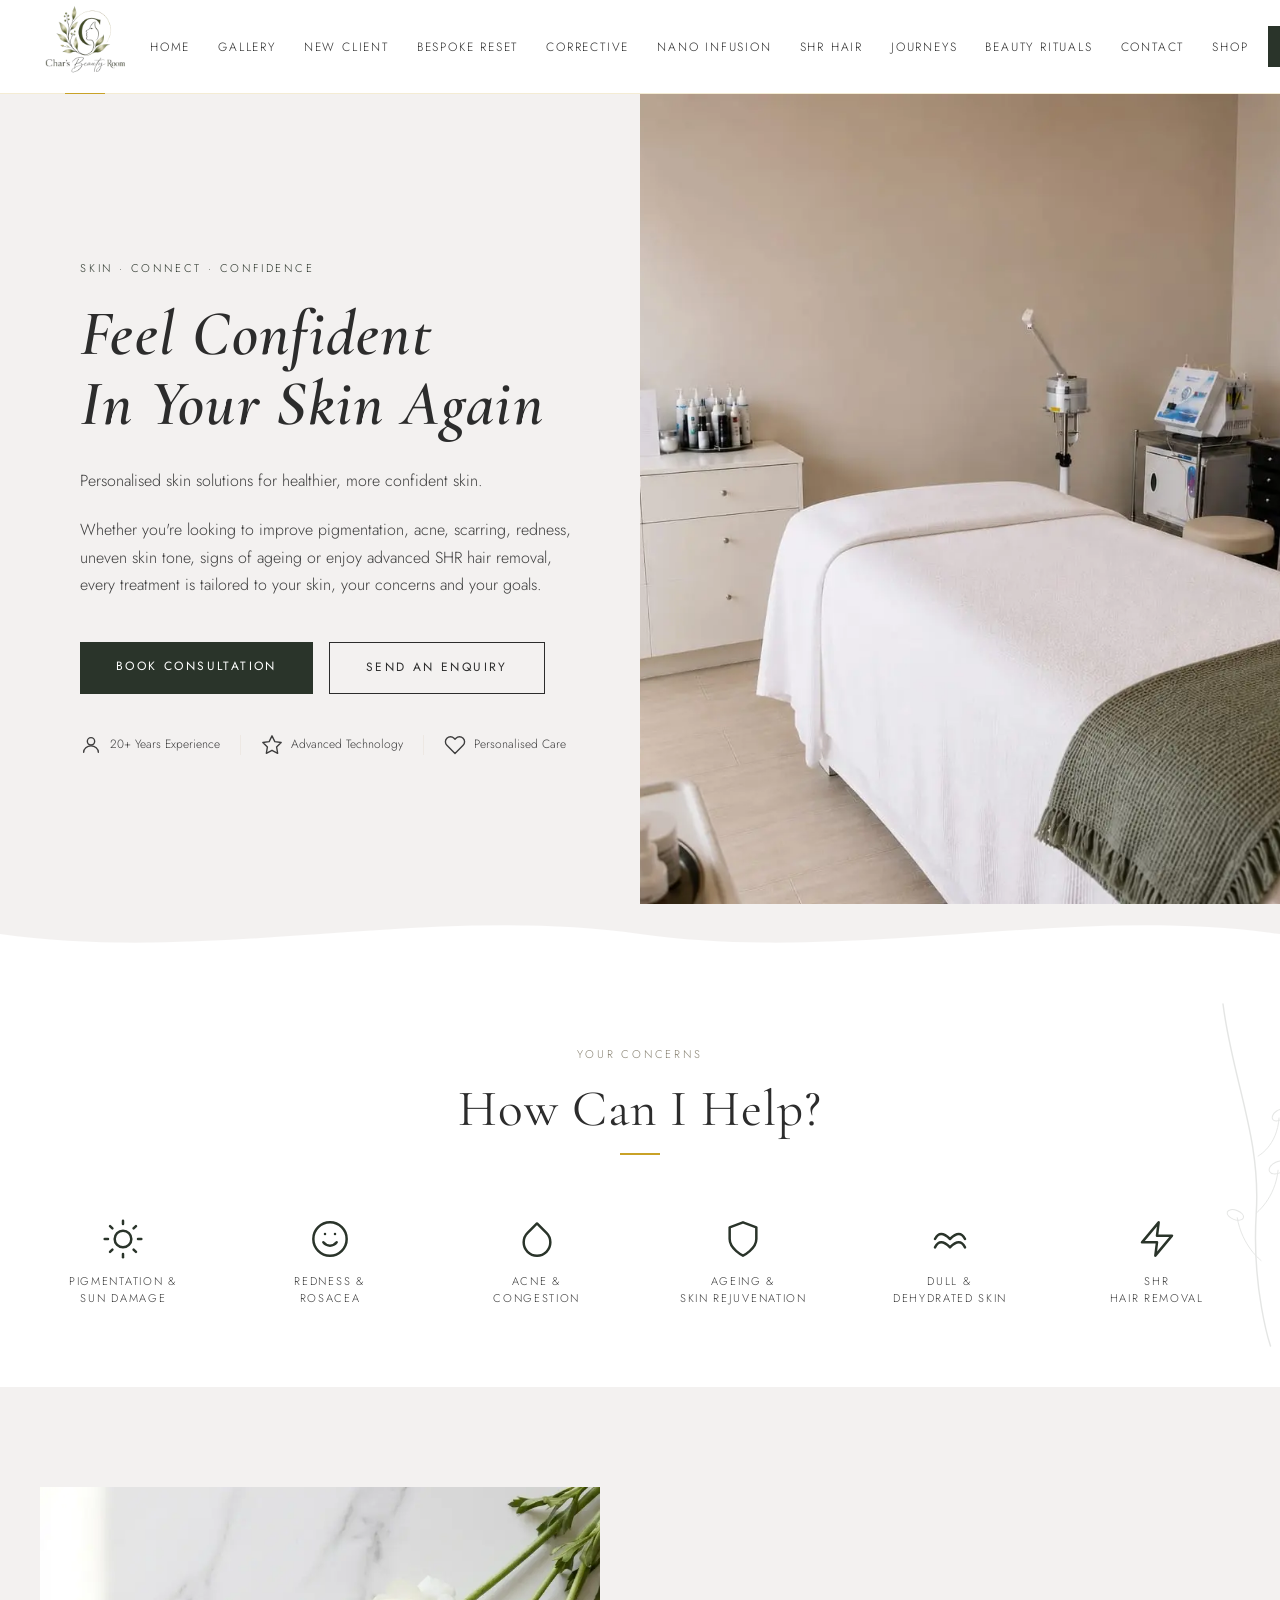
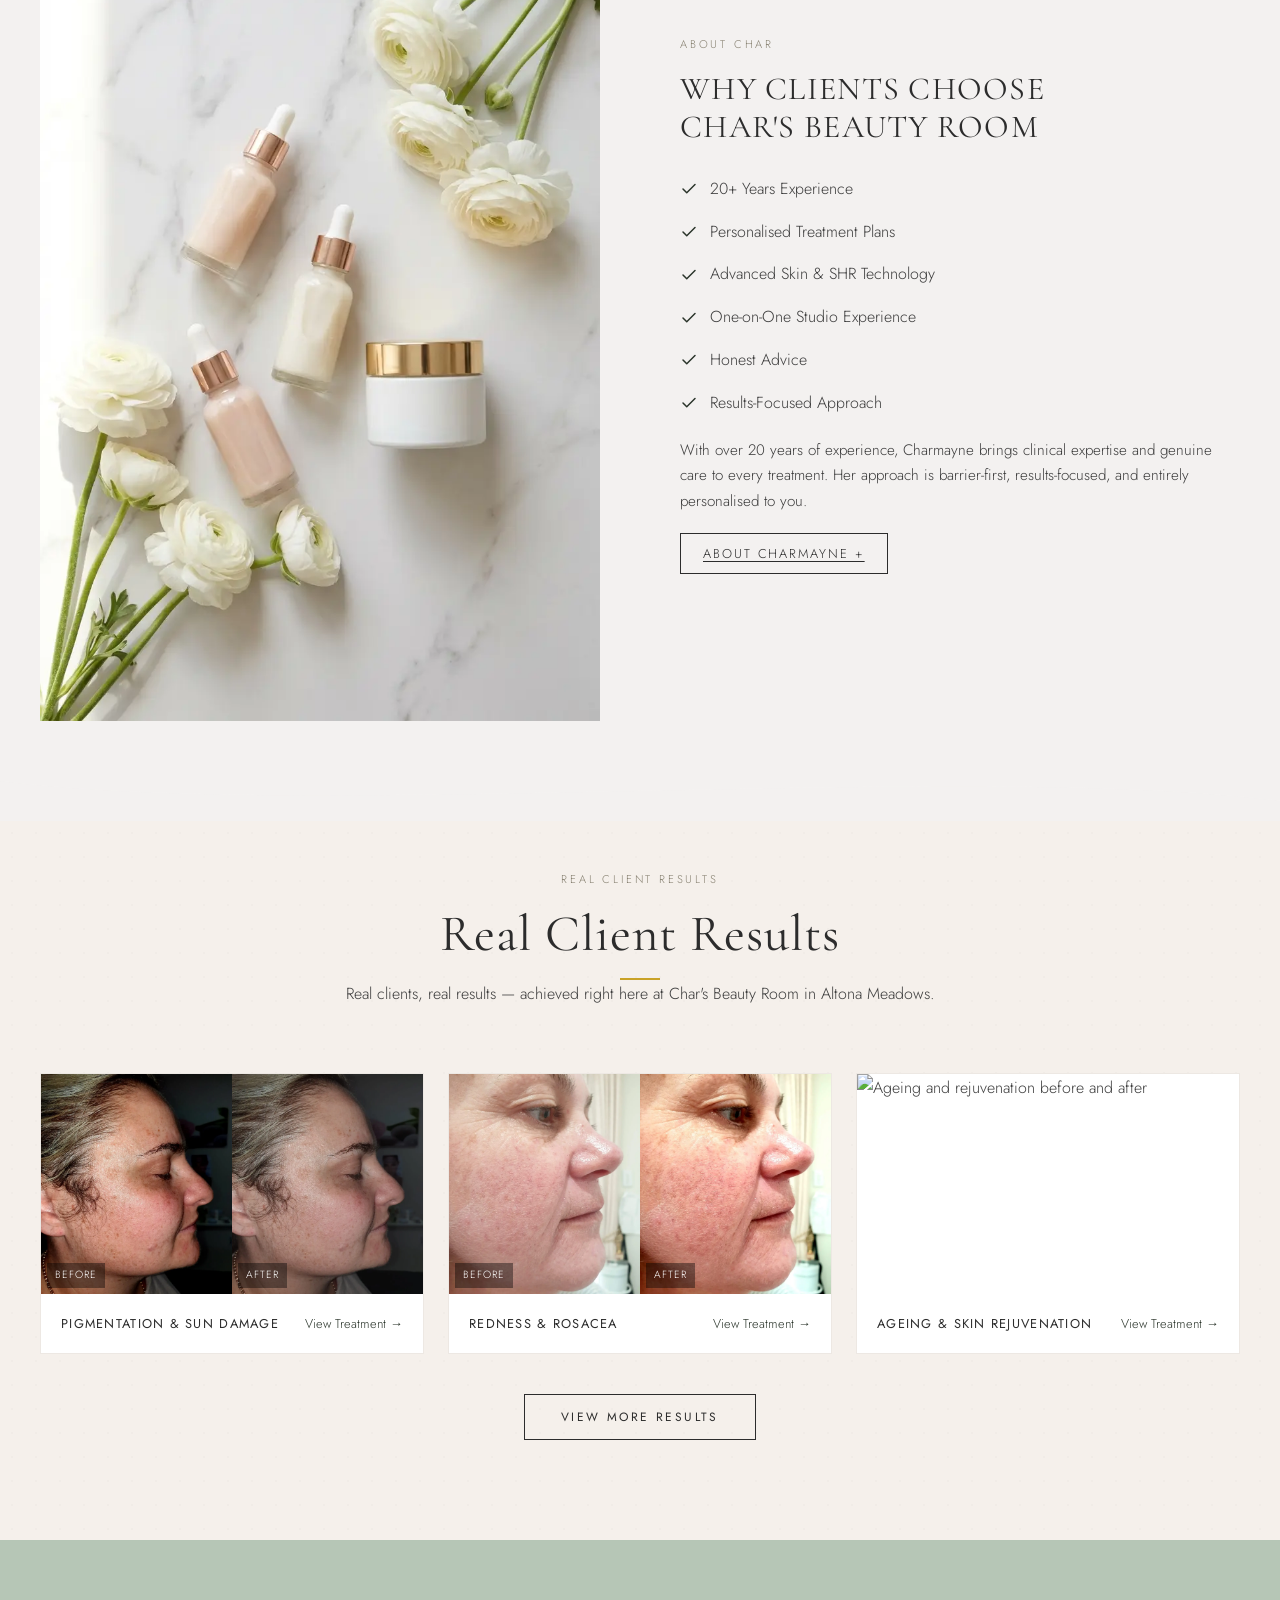
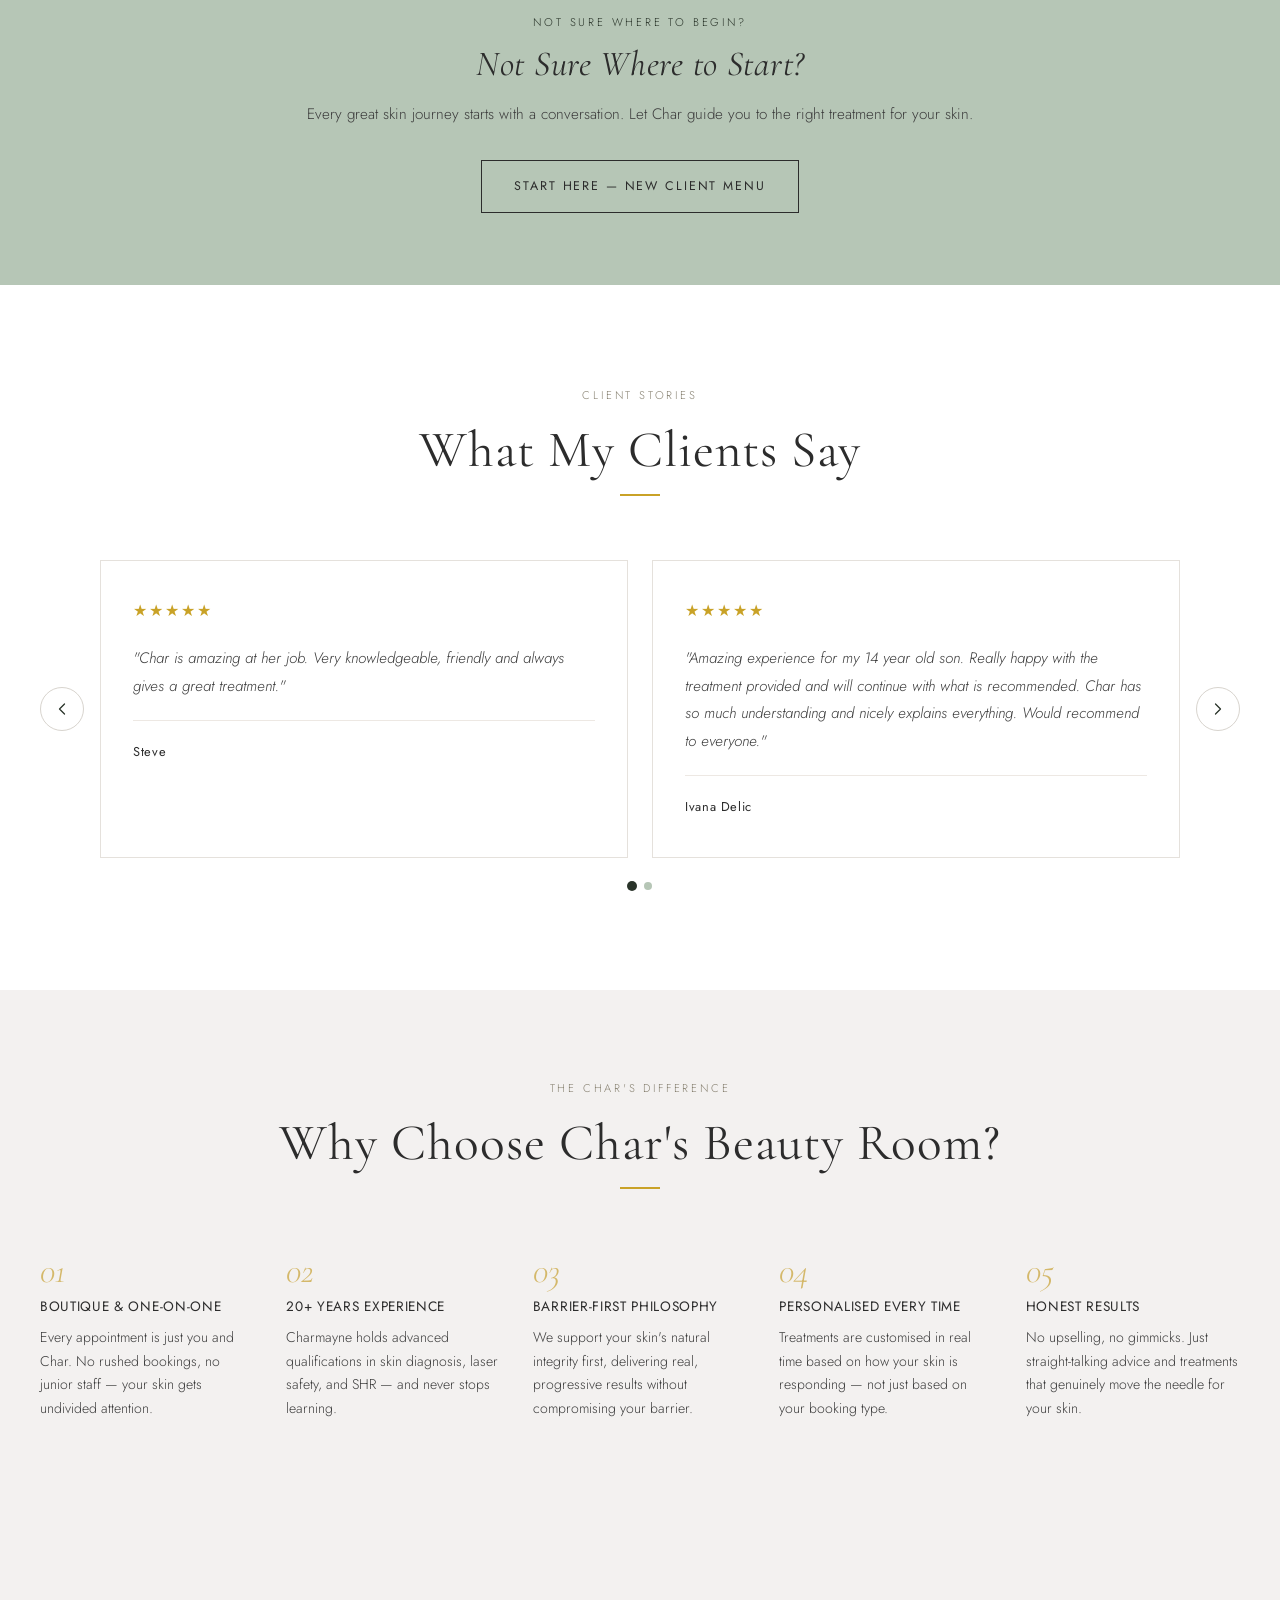
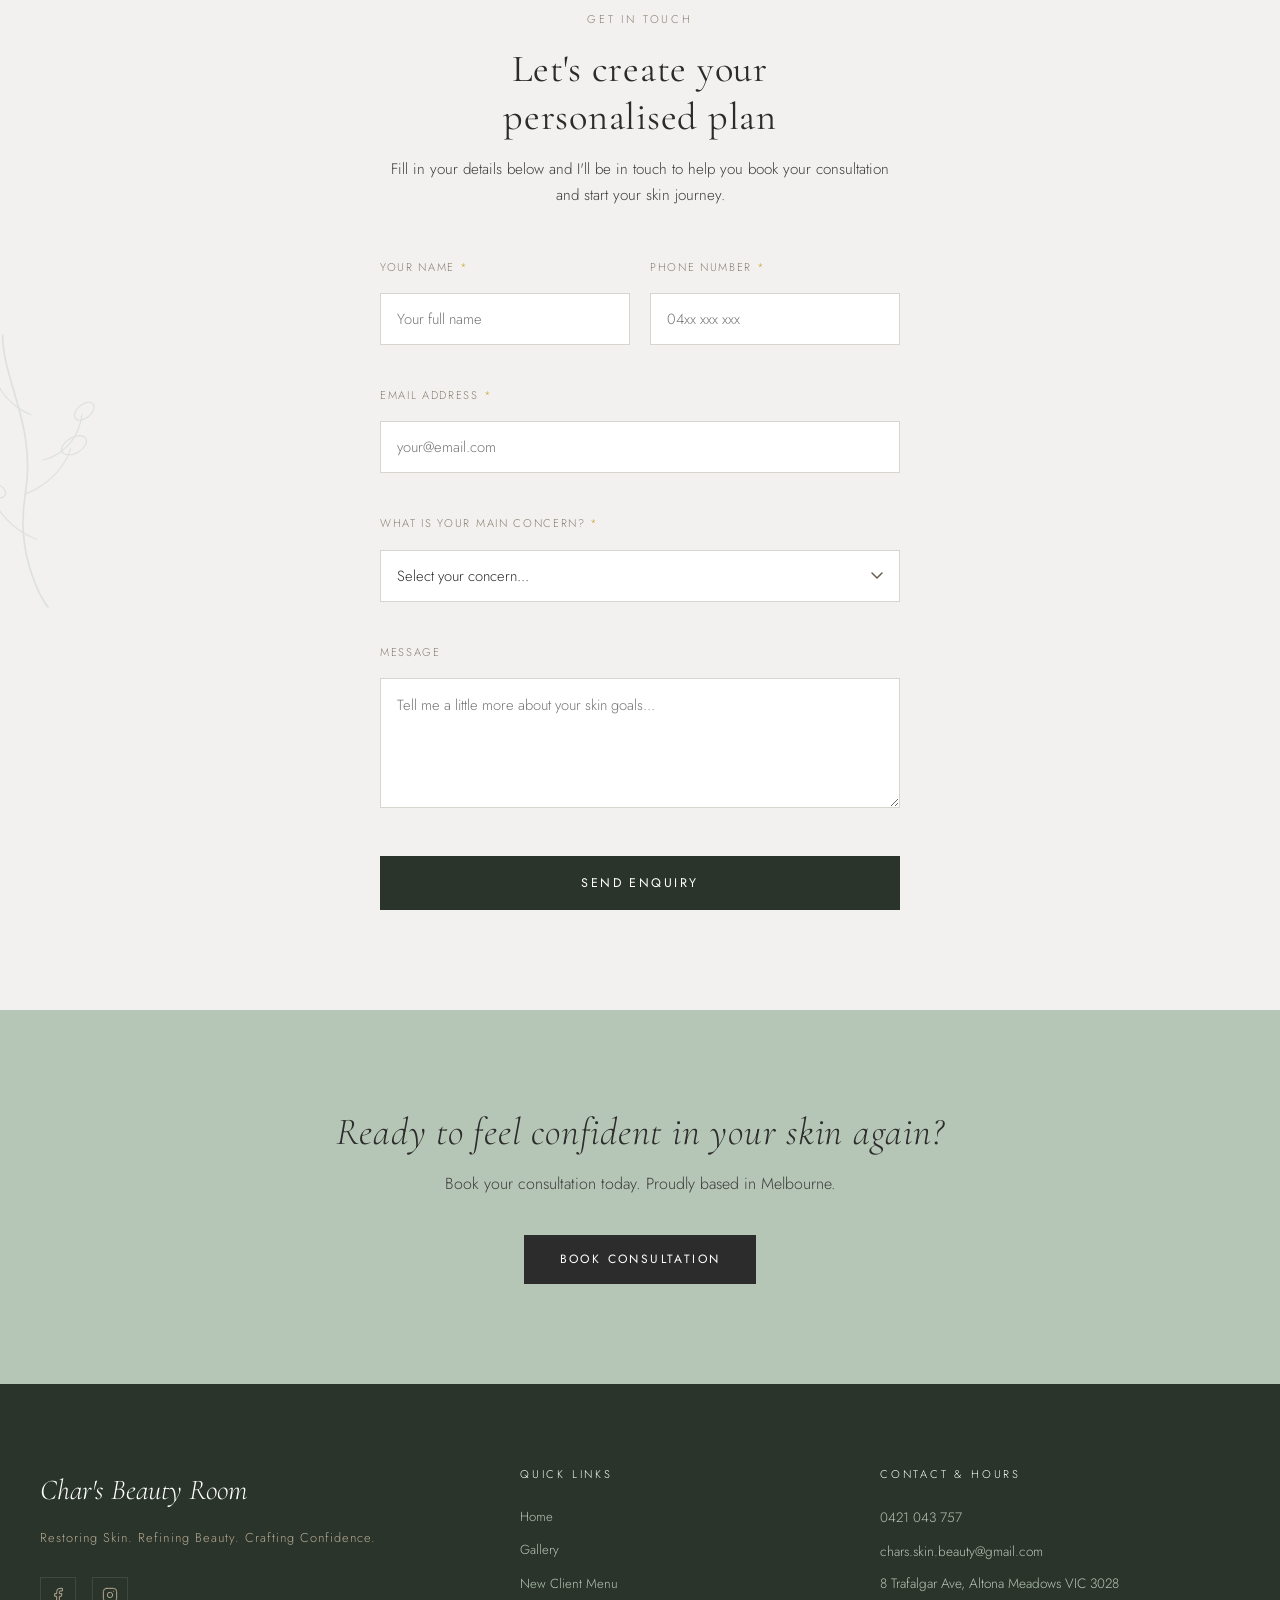
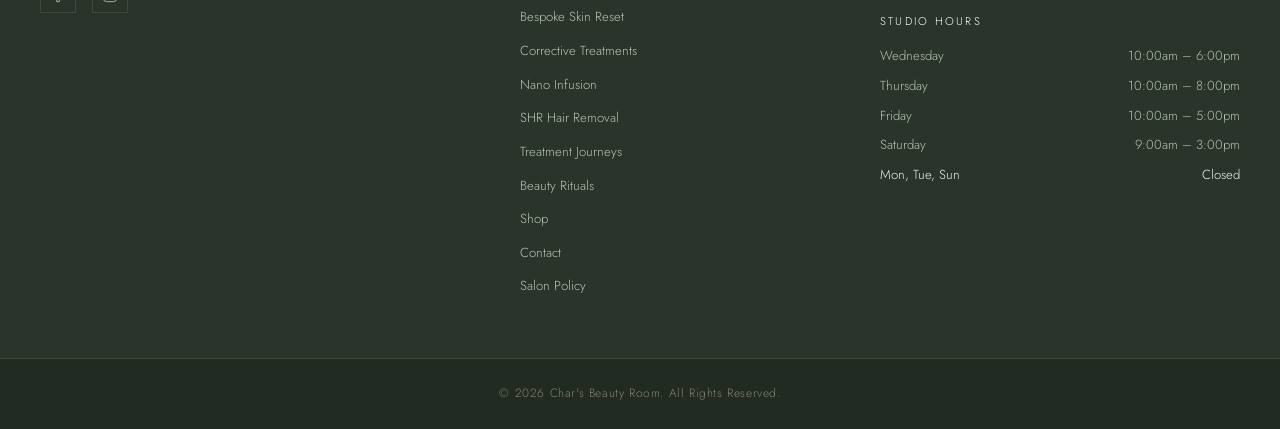
==== commit 6f66d1a0: "we" ====
--- a/index.html
+++ b/index.html
@@ -539,7 +539,7 @@
         <div class="footer-contact">
           <a href="tel:0421043757">0421 043 757</a>
           <a href="mailto:chars.skin.beauty@gmail.com">chars.skin.beauty@gmail.com</a>
-          <p>Altona Meadows VIC 3028<br><small style="font-size:0.78rem;color:#666;">Full address provided upon booking</small></p>
+          <p>8 Trafalgar Ave, Altona Meadows VIC 3028</p>
         </div>
         <div class="footer-hours">
           <p class="footer-hours-title">Studio Hours</p>
@@ -548,7 +548,7 @@
             <tr><td>Thursday</td><td>10:00am – 8:00pm</td></tr>
             <tr><td>Friday</td><td>10:00am – 5:00pm</td></tr>
             <tr><td>Saturday</td><td>9:00am – 3:00pm</td></tr>
-            <tr><td style="color:#666;">Mon, Tue, Sun</td><td style="color:#666;">Closed</td></tr>
+            <tr><td style="color:#F3F1F0;">Mon, Tue, Sun</td><td style="color:#F3F1F0;">Closed</td></tr>
           </table>
         </div>
       </div>
@@ -558,15 +558,7 @@
     </div>
   </footer>
 
-  <!-- WHATSAPP FLOATING WIDGET -->
-  <div class="wa-widget">
-    <span class="wa-tooltip">Chat with us</span>
-    <a href="https://wa.me/61421043757" target="_blank" rel="noopener" class="wa-btn" aria-label="Chat on WhatsApp">
-      <svg viewBox="0 0 24 24" xmlns="http://www.w3.org/2000/svg" aria-hidden="true">
-        <path d="M17.472 14.382c-.297-.149-1.758-.867-2.03-.967-.273-.099-.471-.148-.67.15-.197.297-.767.966-.94 1.164-.173.199-.347.223-.644.075-.297-.15-1.255-.463-2.39-1.475-.883-.788-1.48-1.761-1.653-2.059-.173-.297-.018-.458.13-.606.134-.133.298-.347.446-.52.149-.174.198-.298.298-.497.099-.198.05-.371-.025-.52-.075-.149-.669-1.612-.916-2.207-.242-.579-.487-.5-.669-.51-.173-.008-.371-.01-.57-.01-.198 0-.52.074-.792.372-.272.297-1.04 1.016-1.04 2.479 0 1.462 1.065 2.875 1.213 3.074.149.198 2.096 3.2 5.077 4.487.709.306 1.262.489 1.694.625.712.227 1.36.195 1.871.118.571-.085 1.758-.719 2.006-1.413.248-.694.248-1.289.173-1.413-.074-.124-.272-.198-.57-.347m-5.421 7.403h-.004a9.87 9.87 0 01-5.031-1.378l-.361-.214-3.741.982.998-3.648-.235-.374a9.86 9.86 0 01-1.51-5.26c.001-5.45 4.436-9.884 9.888-9.884 2.64 0 5.122 1.03 6.988 2.898a9.825 9.825 0 012.893 6.994c-.003 5.45-4.437 9.884-9.885 9.884m8.413-18.297A11.815 11.815 0 0012.05 0C5.495 0 .16 5.335.157 11.892c0 2.096.547 4.142 1.588 5.945L.057 24l6.305-1.654a11.882 11.882 0 005.683 1.448h.005c6.554 0 11.89-5.335 11.893-11.893a11.821 11.821 0 00-3.48-8.413z"/>
-      </svg>
-    </a>
-  </div>
+
 
   <!-- STICKY MOBILE BOOK NOW -->
   <a href="https://charsbeautyroom.square.site/s/appointments" target="_blank" rel="noopener" class="sticky-book-btn" aria-label="Book Now">Book Now</a>
--- a/css/style.css
+++ b/css/style.css
@@ -92,7 +92,7 @@
   z-index: 100;
   background: #FFFFFF;
   border-bottom: 1px solid #EDE8E3;
-  height: 70px;
+  height: 94px;
   display: flex;
   align-items: center;
 }
@@ -1765,78 +1765,7 @@
   flex-shrink: 0;
 }
 
-/* ============================================================
-   WHATSAPP FLOATING WIDGET
-   ============================================================ */
-.wa-widget {
-  position: fixed;
-  bottom: 28px;
-  right: 28px;
-  z-index: 999;
-  display: flex;
-  align-items: center;
-  gap: 0;
-}
-
-.wa-tooltip {
-  opacity: 0;
-  pointer-events: none;
-  background: #2A342A;
-  color: #FFFFFF;
-  font-family: 'Jost', sans-serif;
-  font-weight: 300;
-  font-size: 0.75rem;
-  letter-spacing: 0.06em;
-  padding: 7px 14px;
-  white-space: nowrap;
-  margin-right: 10px;
-  transition: opacity 0.3s ease;
-}
-
-.wa-widget:hover .wa-tooltip {
-  opacity: 1;
-}
-
-.wa-btn {
-  display: flex;
-  align-items: center;
-  justify-content: center;
-  width: 58px;
-  height: 58px;
-  border-radius: 50%;
-  background: #2A342A;
-  box-shadow: 0 4px 20px rgba(138,158,138,0.45);
-  transition: background 0.3s ease, transform 0.3s ease;
-  flex-shrink: 0;
-}
-
-.wa-btn:hover {
-  background: #3D4A3D;
-  transform: scale(1.08);
-}
-
-.wa-btn svg {
-  width: 28px;
-  height: 28px;
-  fill: #FFFFFF;
-}
-
-@media (max-width: 640px) {
-  .wa-widget {
-    bottom: 20px;
-    right: 20px;
-  }
-
-  .wa-btn {
-    width: 52px;
-    height: 52px;
-  }
-
-  .wa-btn svg {
-    width: 24px;
-    height: 24px;
-  }
-}
+/* WhatsApp widget removed */
 
 /* ============================================================
    BIO SPICULES SECTION
@@ -3229,7 +3158,7 @@
   border-bottom: 1px solid rgba(201,162,39,0.2);
 }
 .nav-logo-img {
-  height: 65px !important;
+  height: 90px !important;
 }
 
 /* Wave dividers */
@@ -3494,8 +3423,7 @@
   .sticky-book-btn:hover { opacity: 0.92; }
   /* Ensure content is not hidden behind the sticky bar */
   body { padding-bottom: 52px; }
-  /* Lift WhatsApp above the sticky bar */
-  .wa-widget { bottom: 70px; }
+
 }
 
 /* --- Popup modal --- */
@@ -4103,3 +4031,83 @@
   .hp-form-row { grid-template-columns: 1fr; }
   .hp-contact-botanical { display: none; }
 }
+
+/* ── Logo: mobile size override ── */
+@media (max-width: 900px) {
+  .site-nav { height: 72px; }
+  .nav-logo-img { height: 62px !important; }
+}
+
+/* ── SHR Combination Package price list ── */
+.shr-combo-list { margin: 0; }
+.shr-combo-row {
+  display: flex;
+  align-items: center;
+  justify-content: space-between;
+  padding: 15px 0;
+  border-bottom: 1px solid #EDE8E3;
+  gap: 16px;
+}
+.shr-combo-row:last-child { border-bottom: none; }
+.shr-combo-name {
+  font-family: 'Jost', sans-serif;
+  font-size: 0.97rem;
+  color: #2C2C2C;
+  flex: 1;
+  line-height: 1.5;
+}
+.shr-combo-price {
+  font-family: 'Jost', sans-serif;
+  font-weight: 500;
+  color: #C9A227;
+  font-size: 1rem;
+  white-space: nowrap;
+  min-width: 48px;
+  text-align: right;
+}
+.shr-combo-book {
+  font-family: 'Jost', sans-serif;
+  font-size: 0.78rem;
+  color: #B6C6B6;
+  text-decoration: none;
+  letter-spacing: 0.06em;
+  white-space: nowrap;
+  margin-left: 16px;
+  transition: color 0.2s;
+}
+.shr-combo-book:hover { color: #2A342A; }
+@media (max-width: 480px) {
+  .shr-combo-row { flex-wrap: wrap; gap: 8px; }
+  .shr-combo-book { margin-left: 0; }
+}
+
+/* ============================================================
+   SHR BEFORE/AFTER RESULTS GRID
+   ============================================================ */
+.shr-ba-grid {
+  display: grid;
+  grid-template-columns: repeat(2, 1fr);
+  gap: 16px;
+  margin-top: 32px;
+}
+.shr-ba-item {
+  display: flex;
+  align-items: center;
+  justify-content: center;
+  overflow: hidden;
+  background: #ffffff;
+  border: 1px solid #EDE8E3;
+}
+.shr-ba-item img {
+  width: 100%;
+  height: auto;
+  max-height: 560px;
+  object-fit: contain;
+  display: block;
+  transition: transform 0.3s ease;
+}
+.shr-ba-item:hover img { transform: scale(1.02); }
+@media (max-width: 700px) {
+  .shr-ba-grid { grid-template-columns: 1fr; gap: 12px; }
+  .shr-ba-item img { max-height: 420px; }
+}
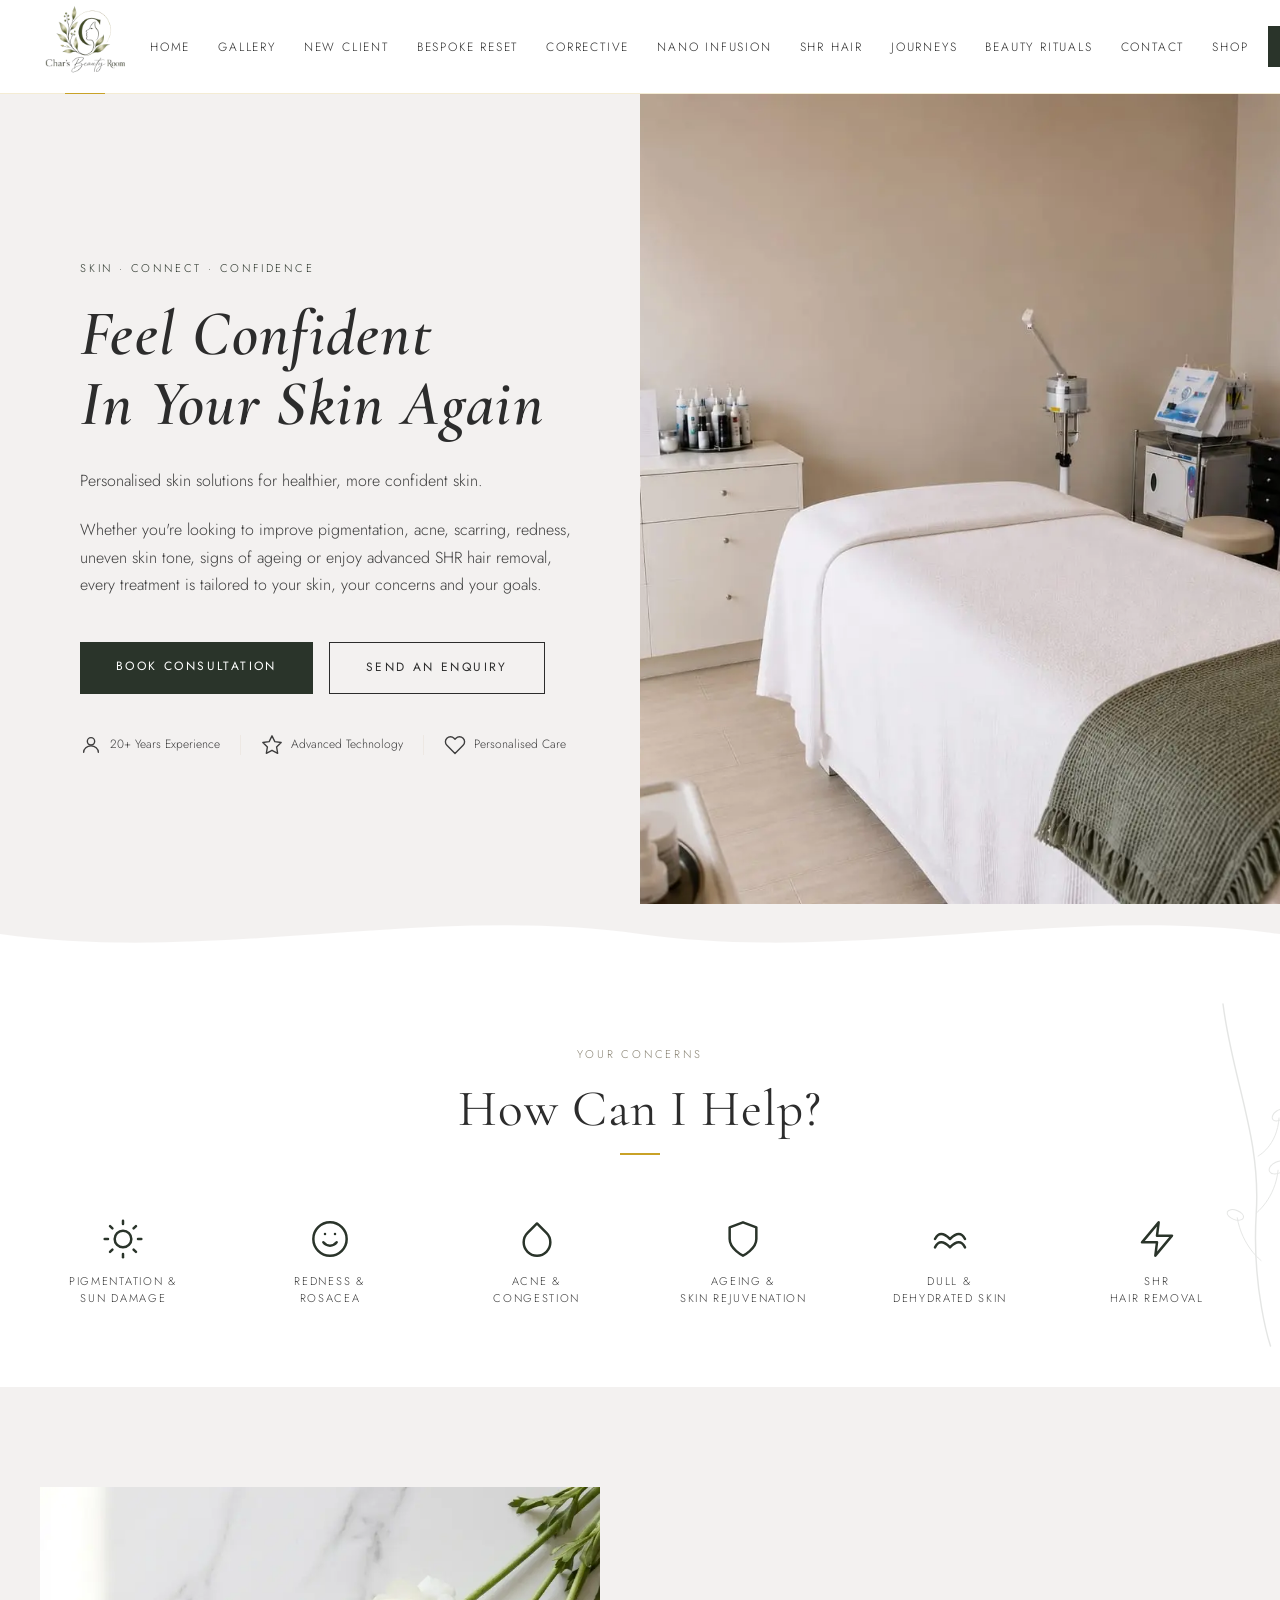
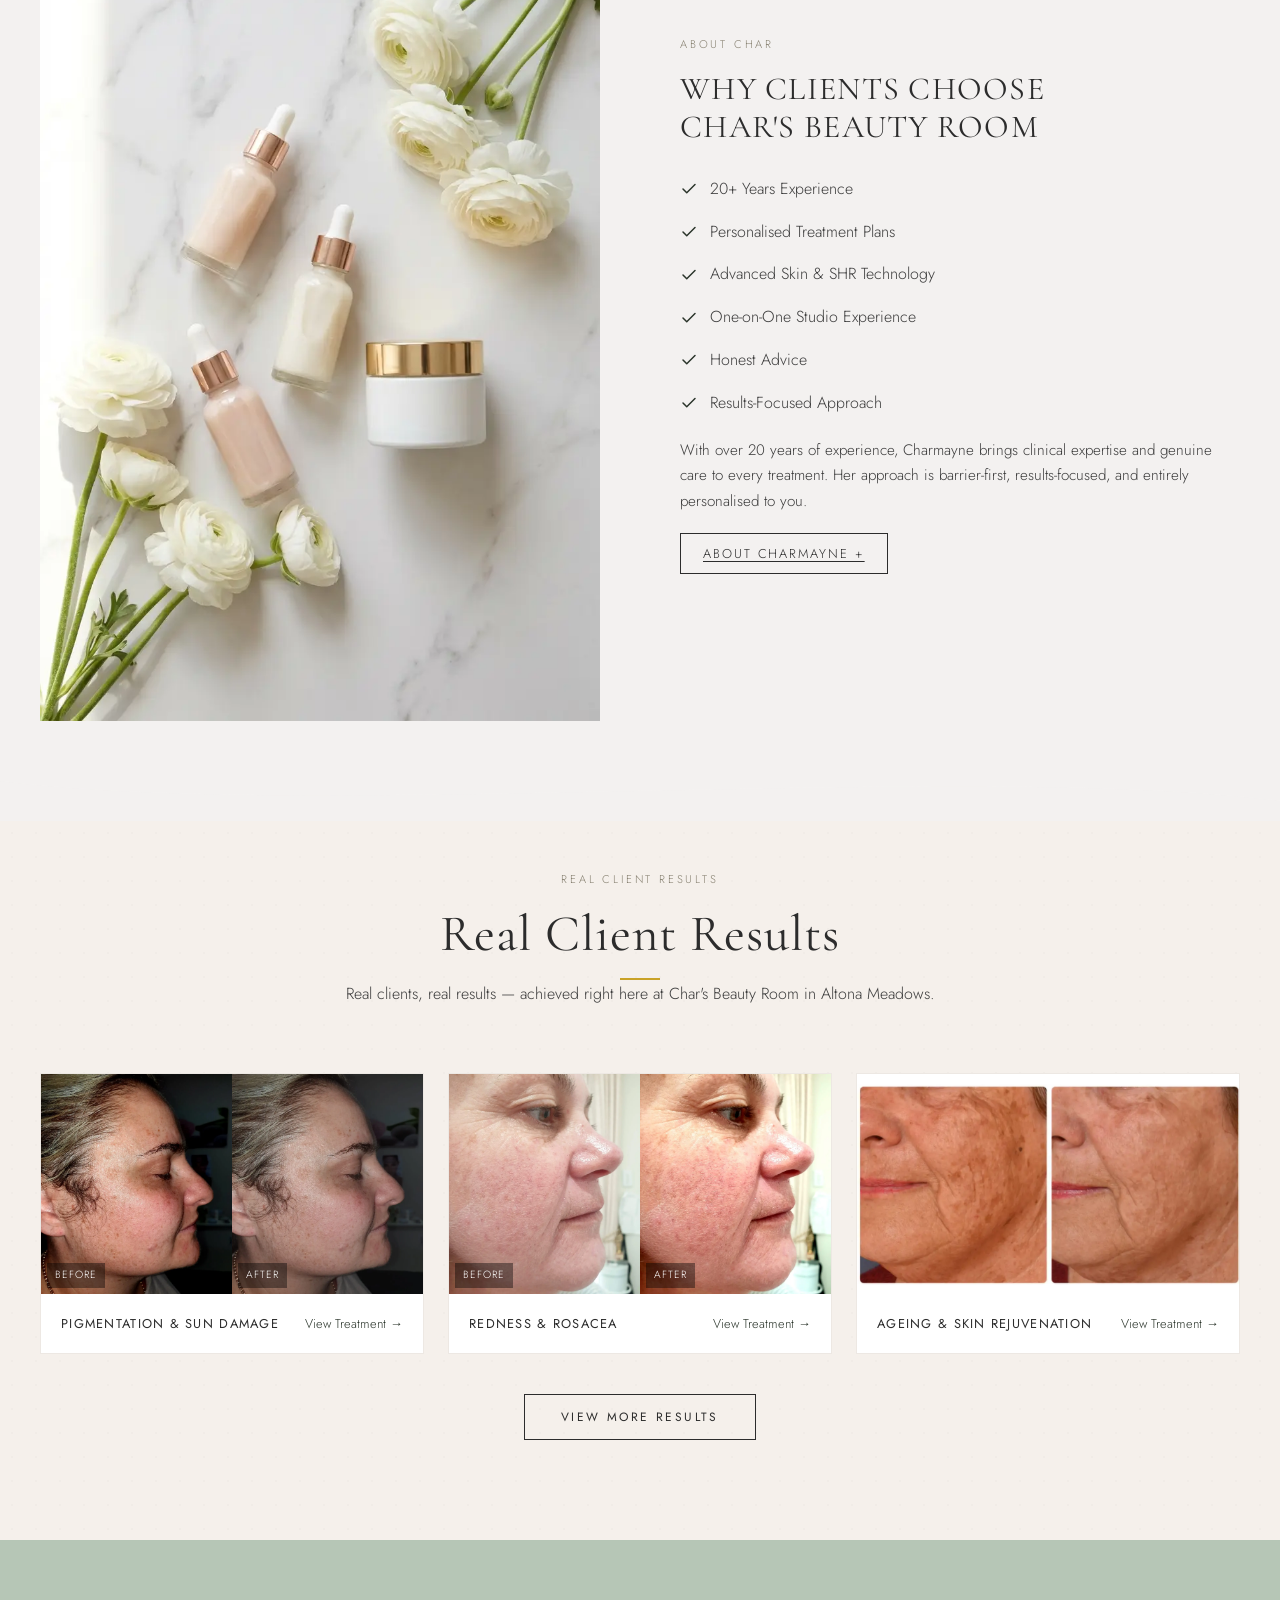
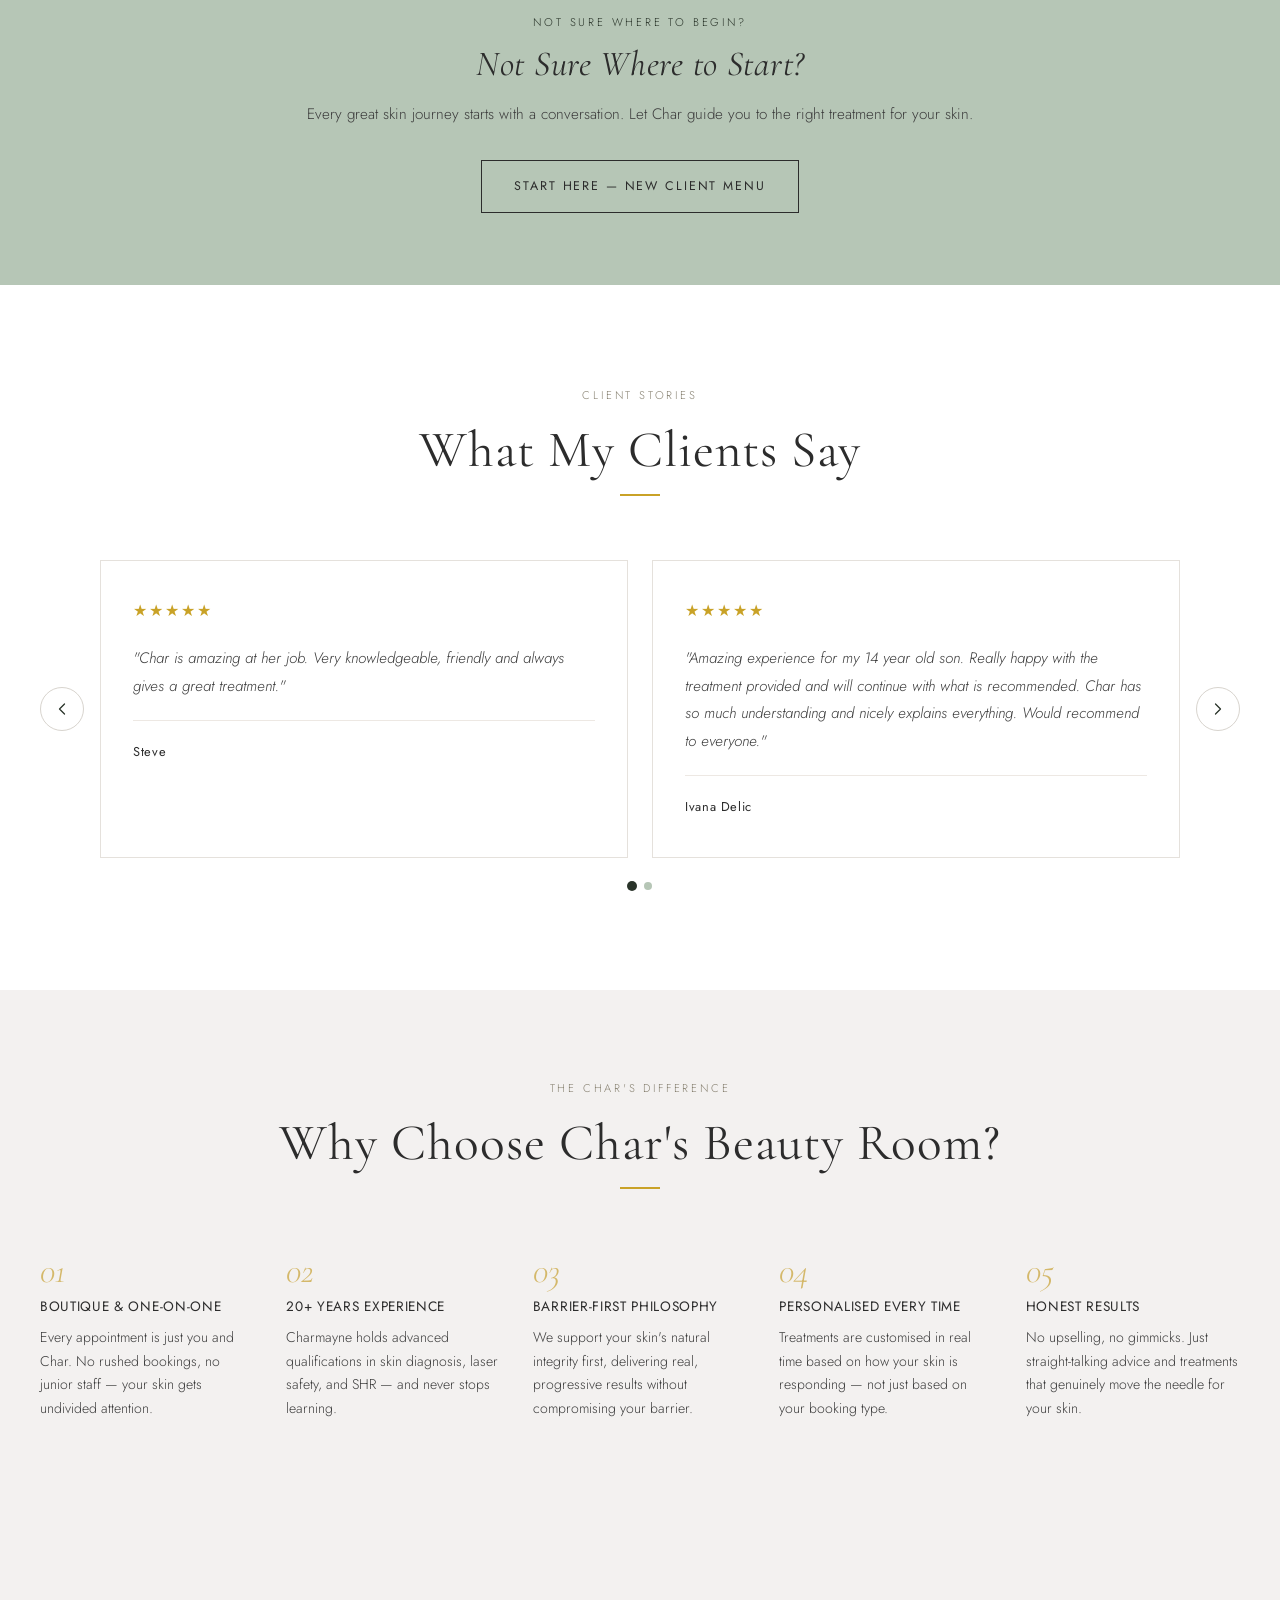
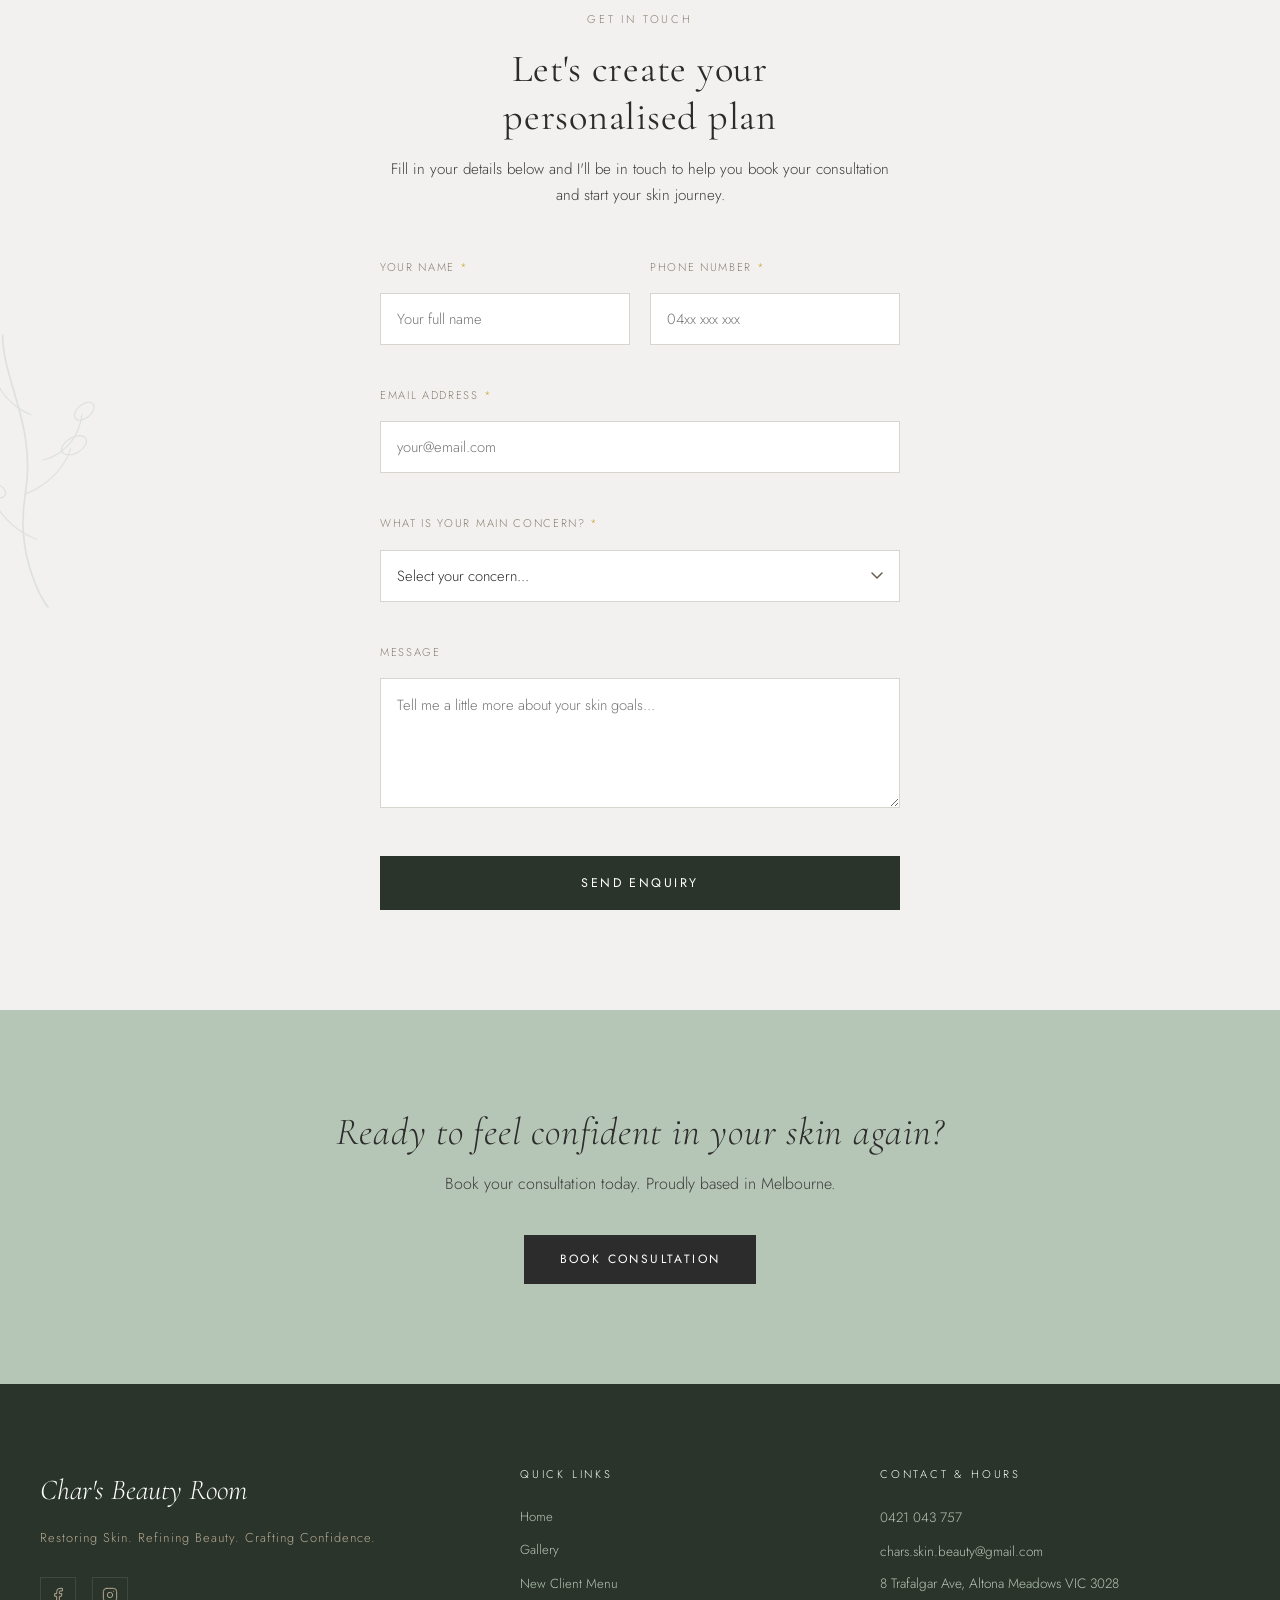
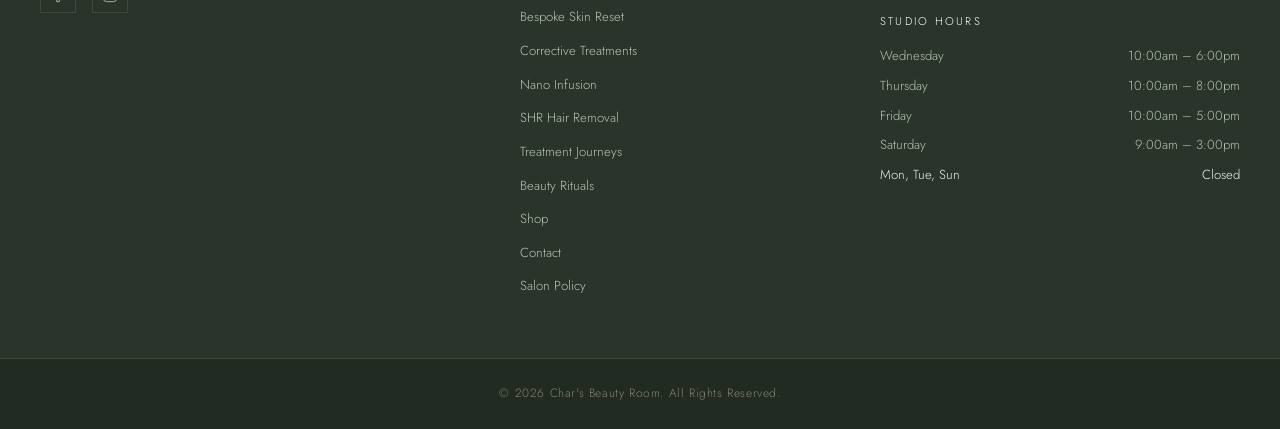
==== commit 49fdd7b2: "wewe" ====
(no text change in the page or its own stylesheets)
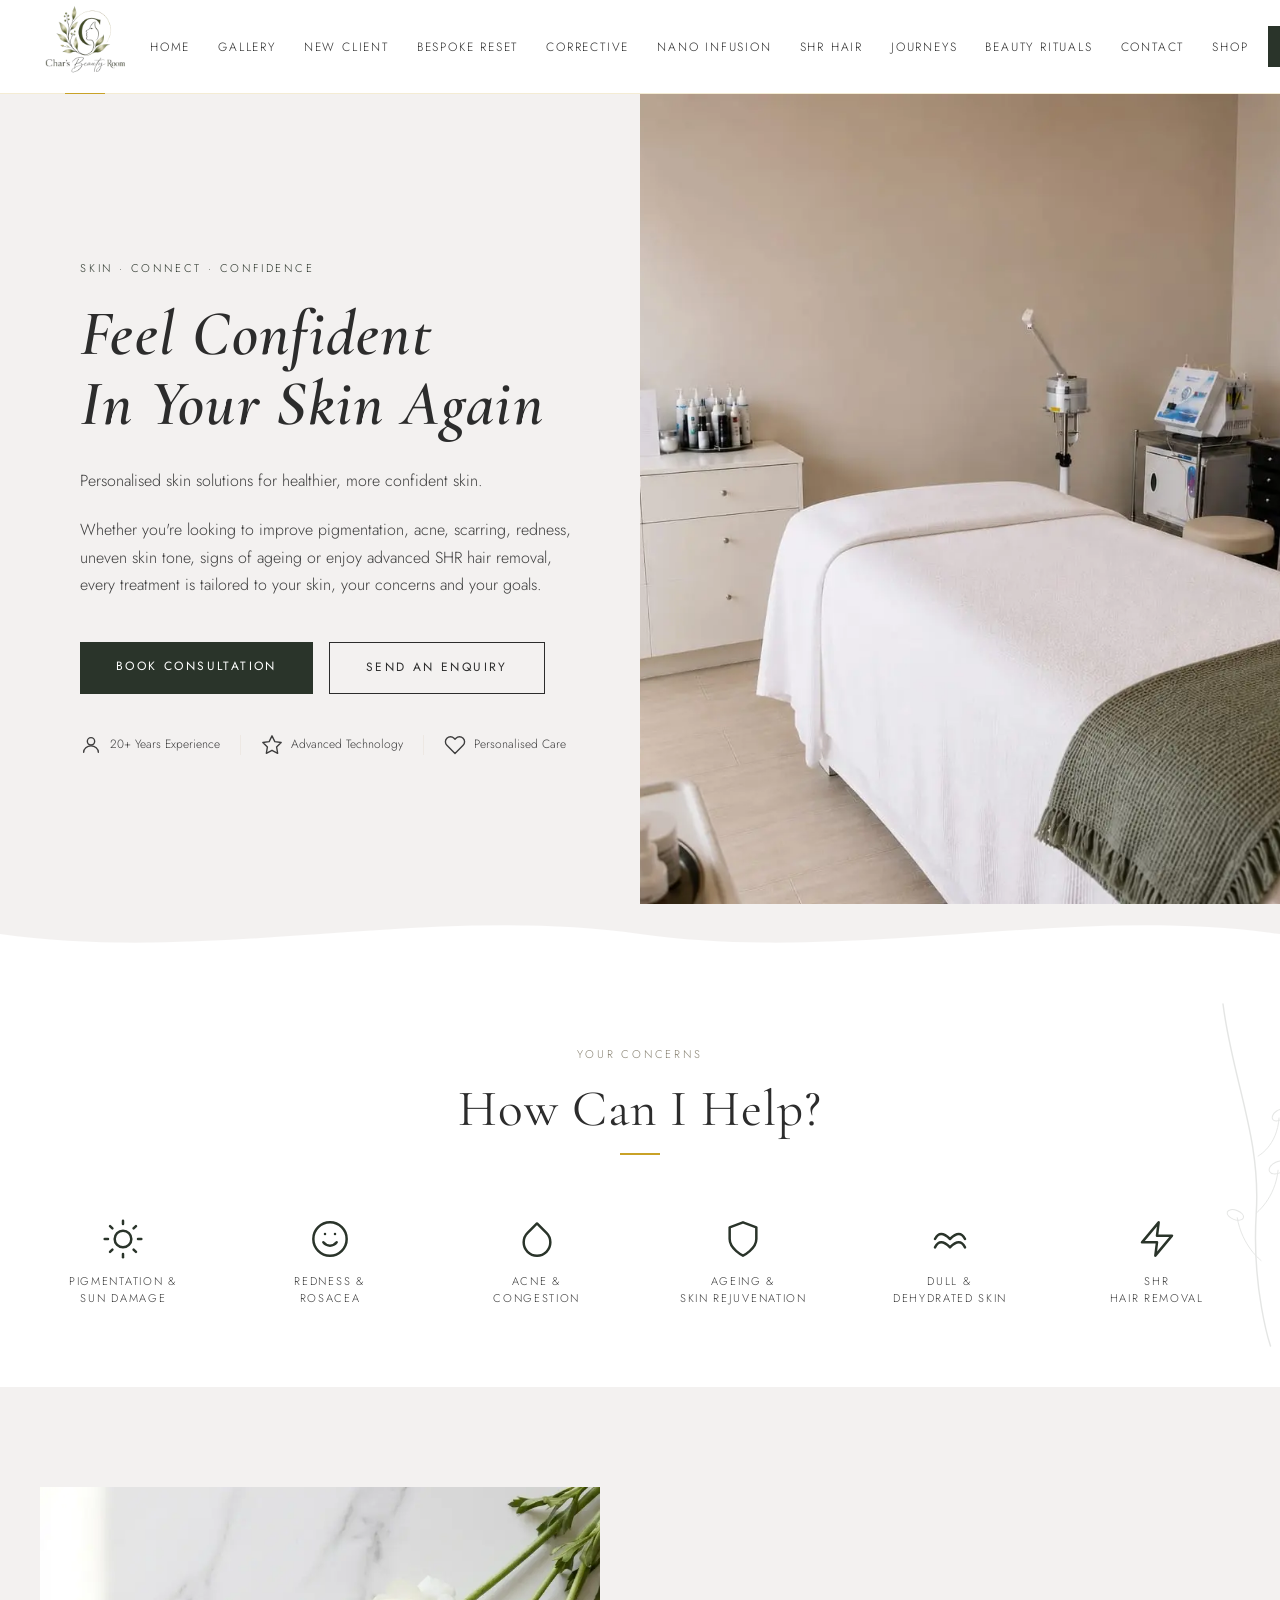
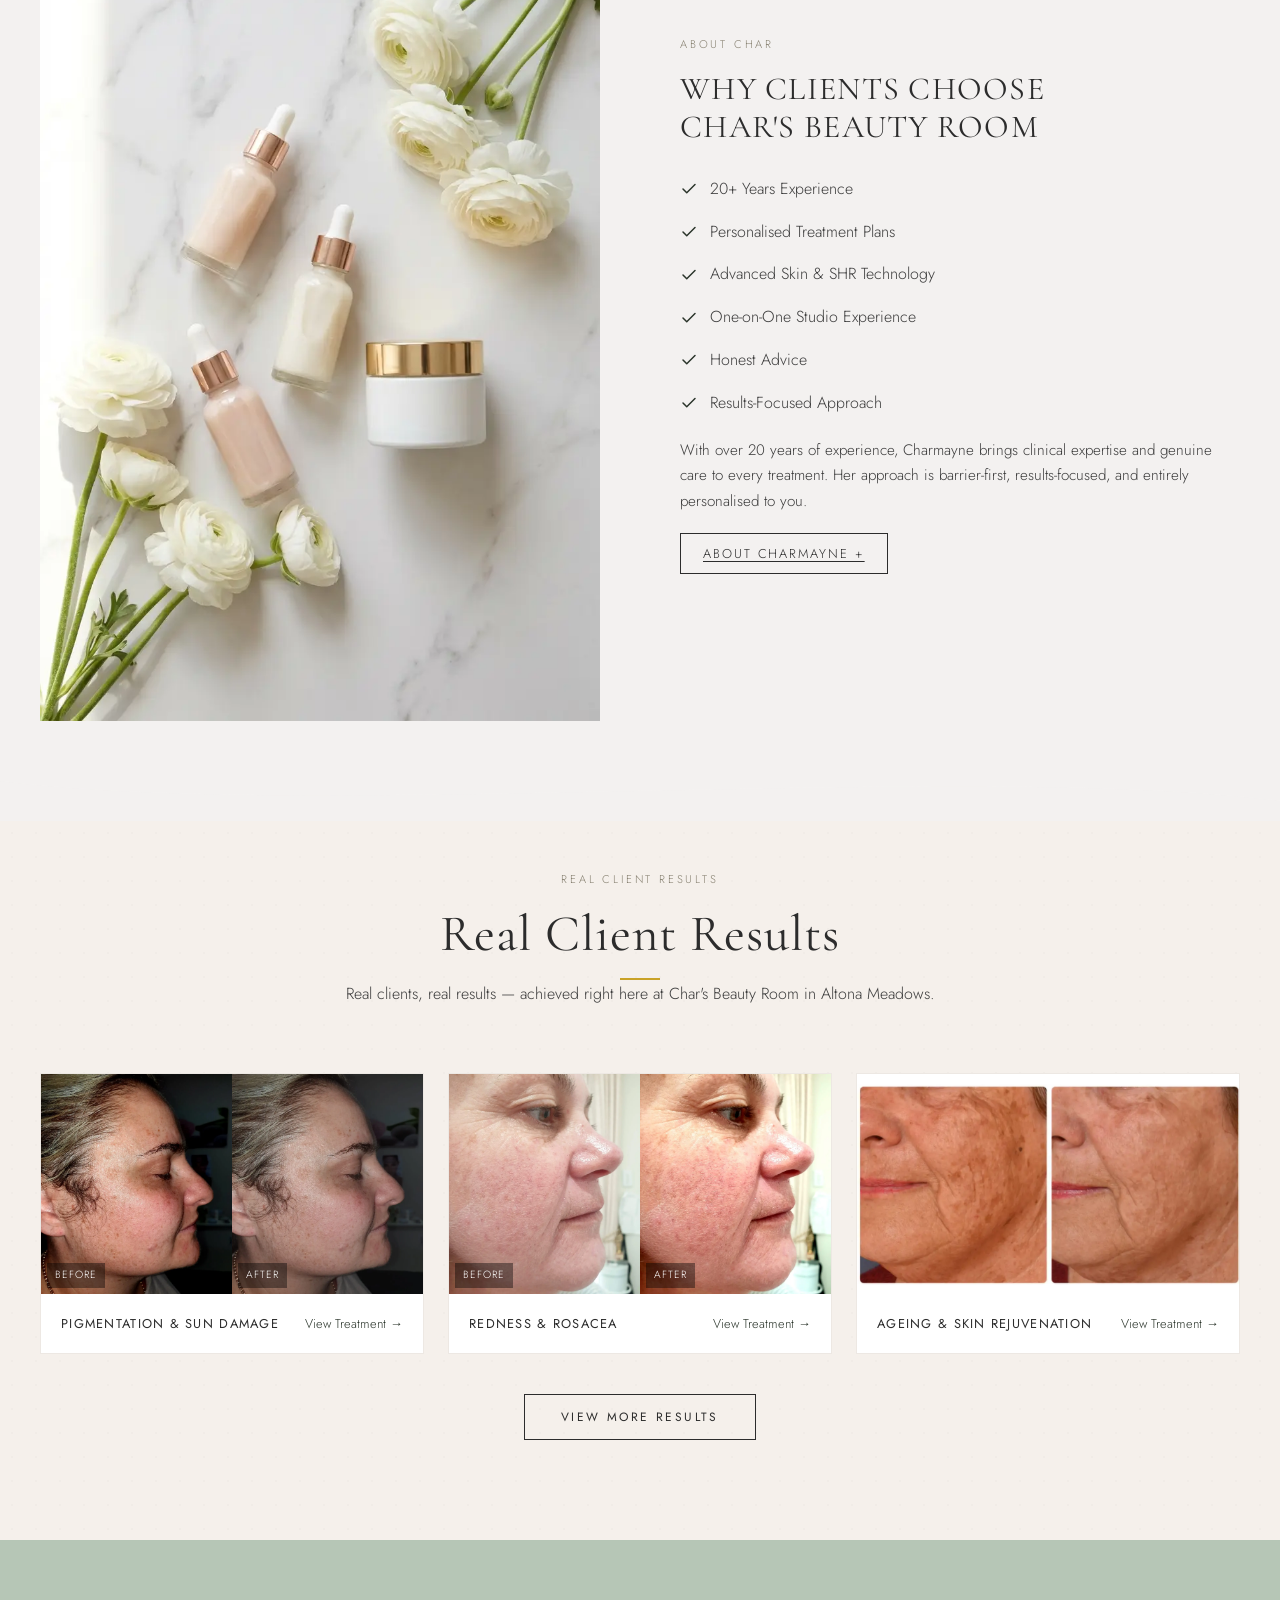
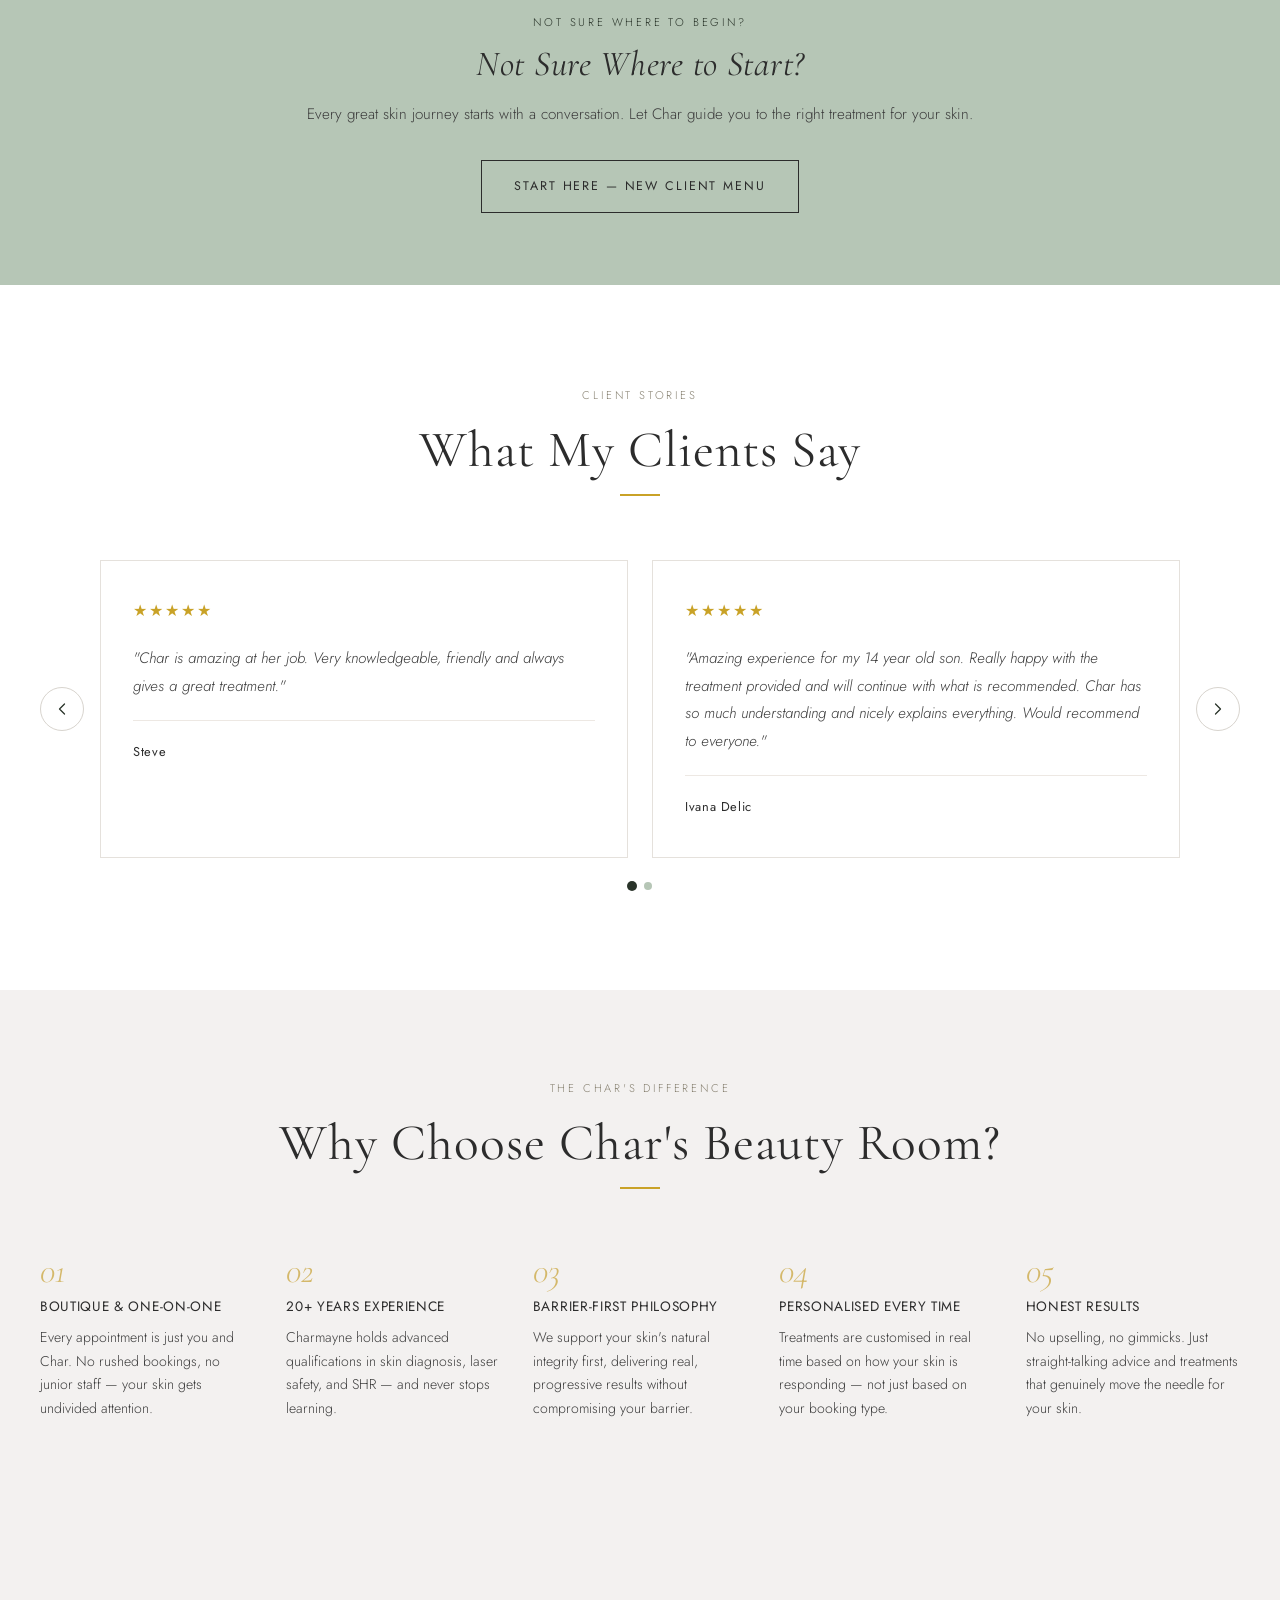
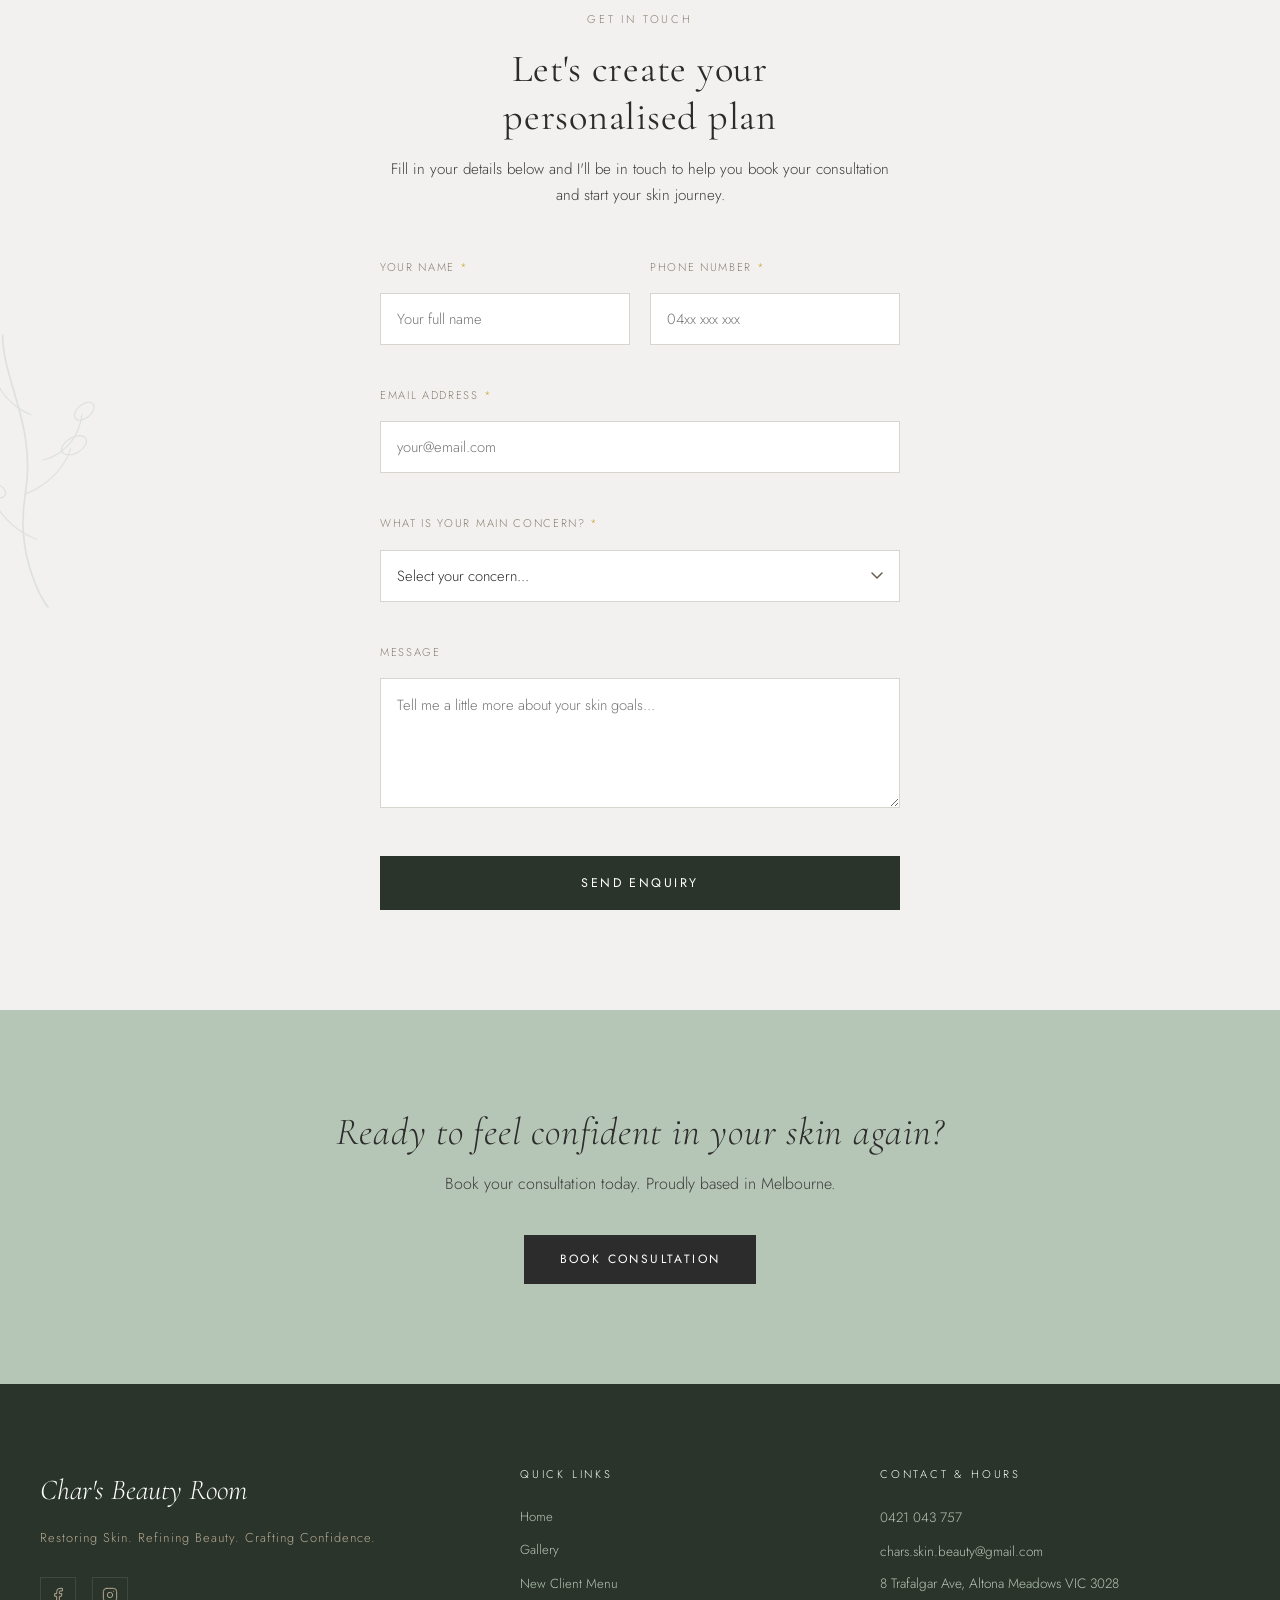
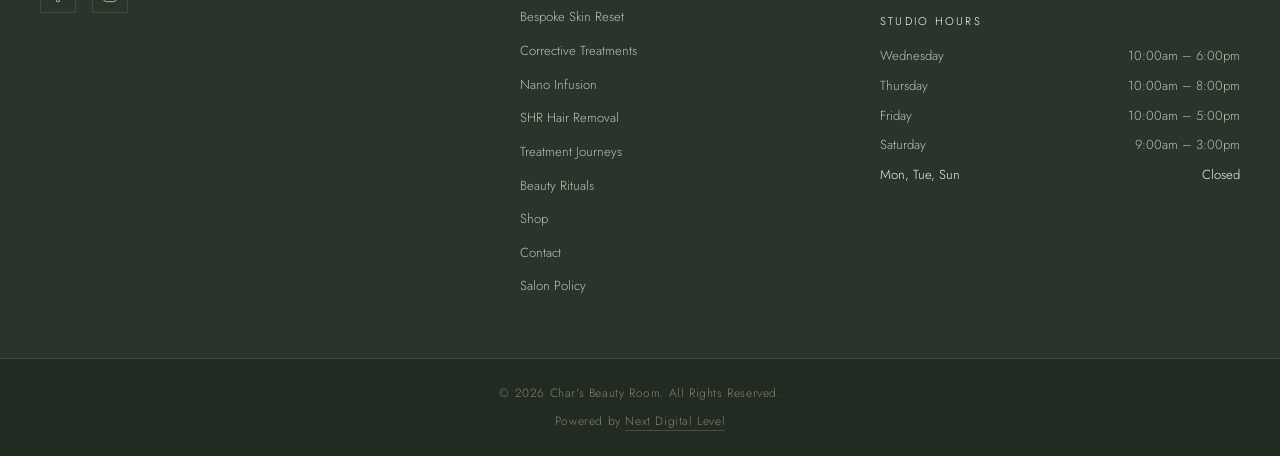
==== commit dfd0ca2f: "Add "Powered by Next Digital Level" credit to site footer Co-Authored-By: Claude Sonnet 5 <noreply@a" ====
--- a/index.html
+++ b/index.html
@@ -555,6 +555,7 @@
     </div>
     <div class="footer-bottom">
       <p>&copy; 2026 Char's Beauty Room. All Rights Reserved.</p>
+      <p class="footer-credit">Powered by <a href="https://nextdigitalevel.com/" target="_blank" rel="noopener">Next Digital Level</a></p>
     </div>
   </footer>
 
--- a/css/style.css
+++ b/css/style.css
@@ -1476,6 +1476,22 @@
   font-size: 0.75rem;
   color: #878171;
   letter-spacing: 0.05em;
+}
+
+.footer-credit {
+  margin-top: 6px;
+}
+
+.footer-credit a {
+  color: #878171;
+  text-decoration: none;
+  border-bottom: 1px solid rgba(135, 129, 113, 0.4);
+  transition: color 0.2s ease, border-color 0.2s ease;
+}
+
+.footer-credit a:hover {
+  color: #B6C6B6;
+  border-color: #B6C6B6;
 }
 
 /* ============================================================
